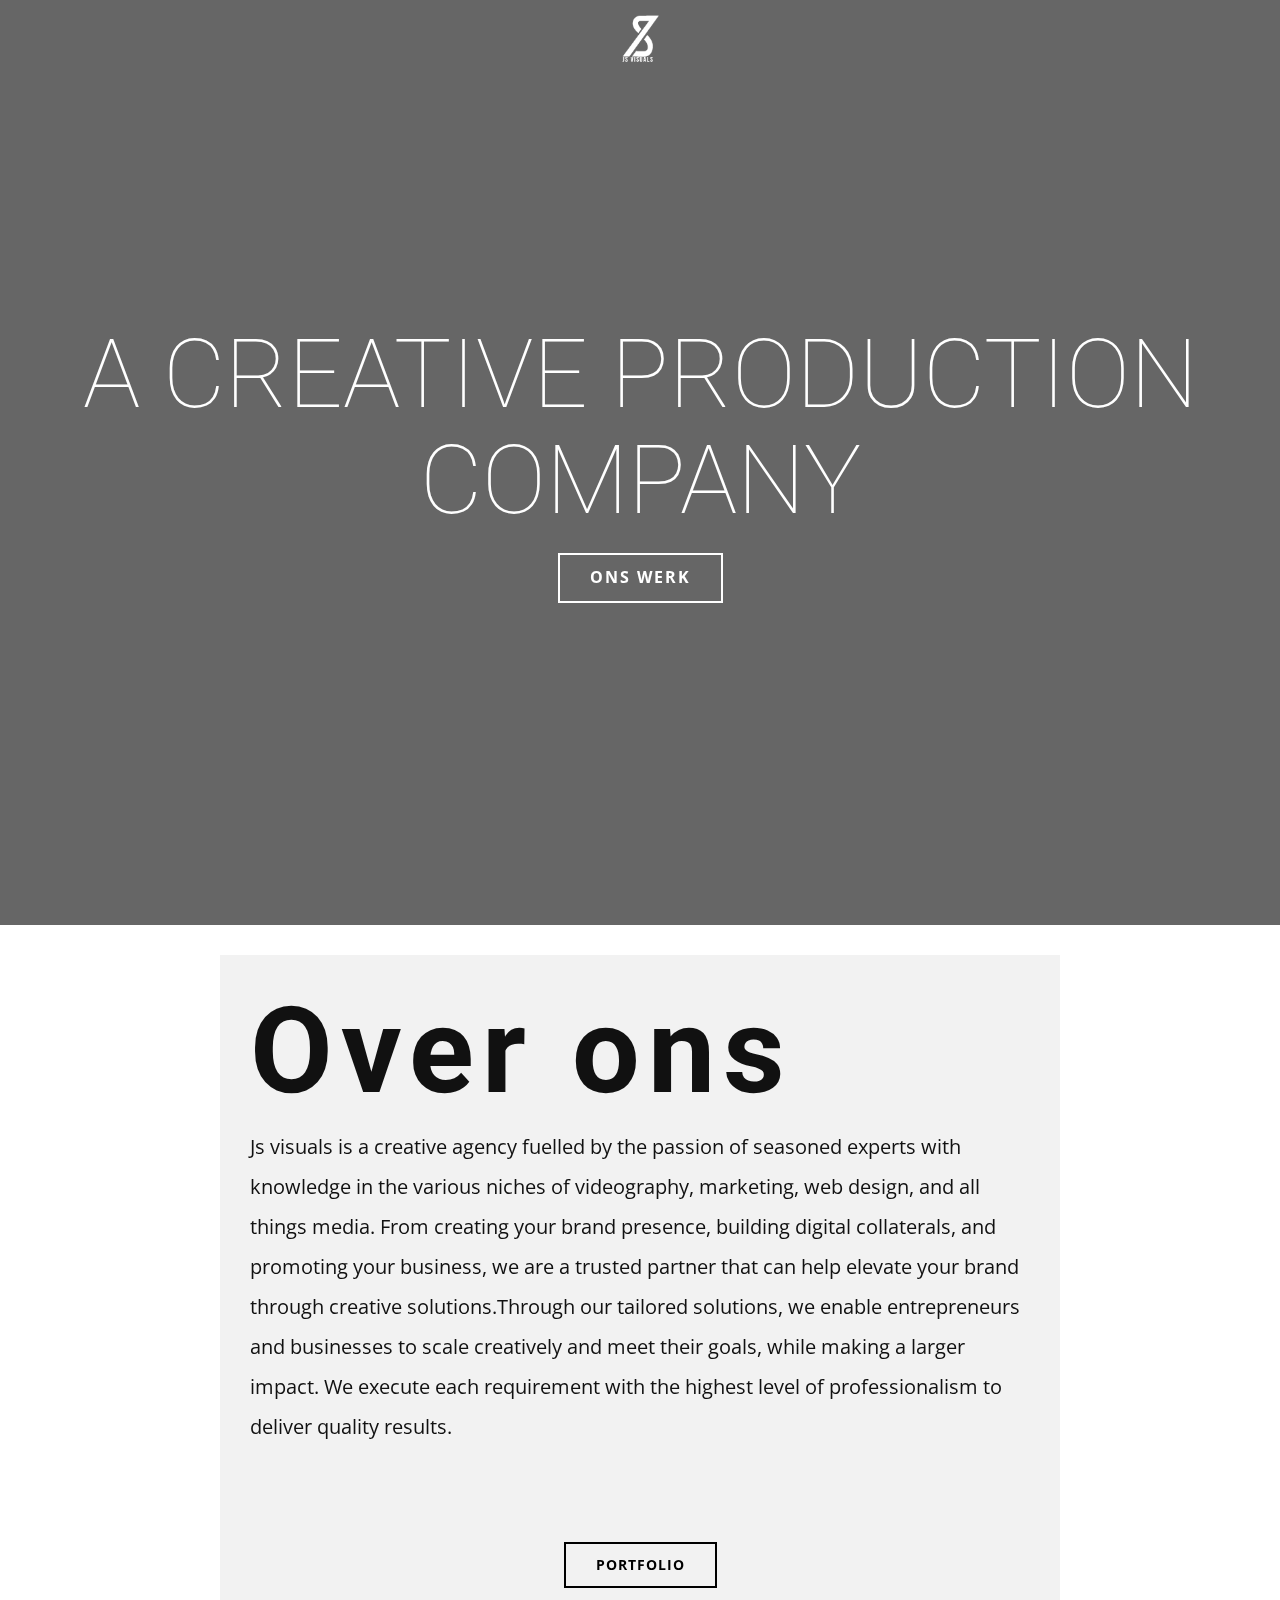
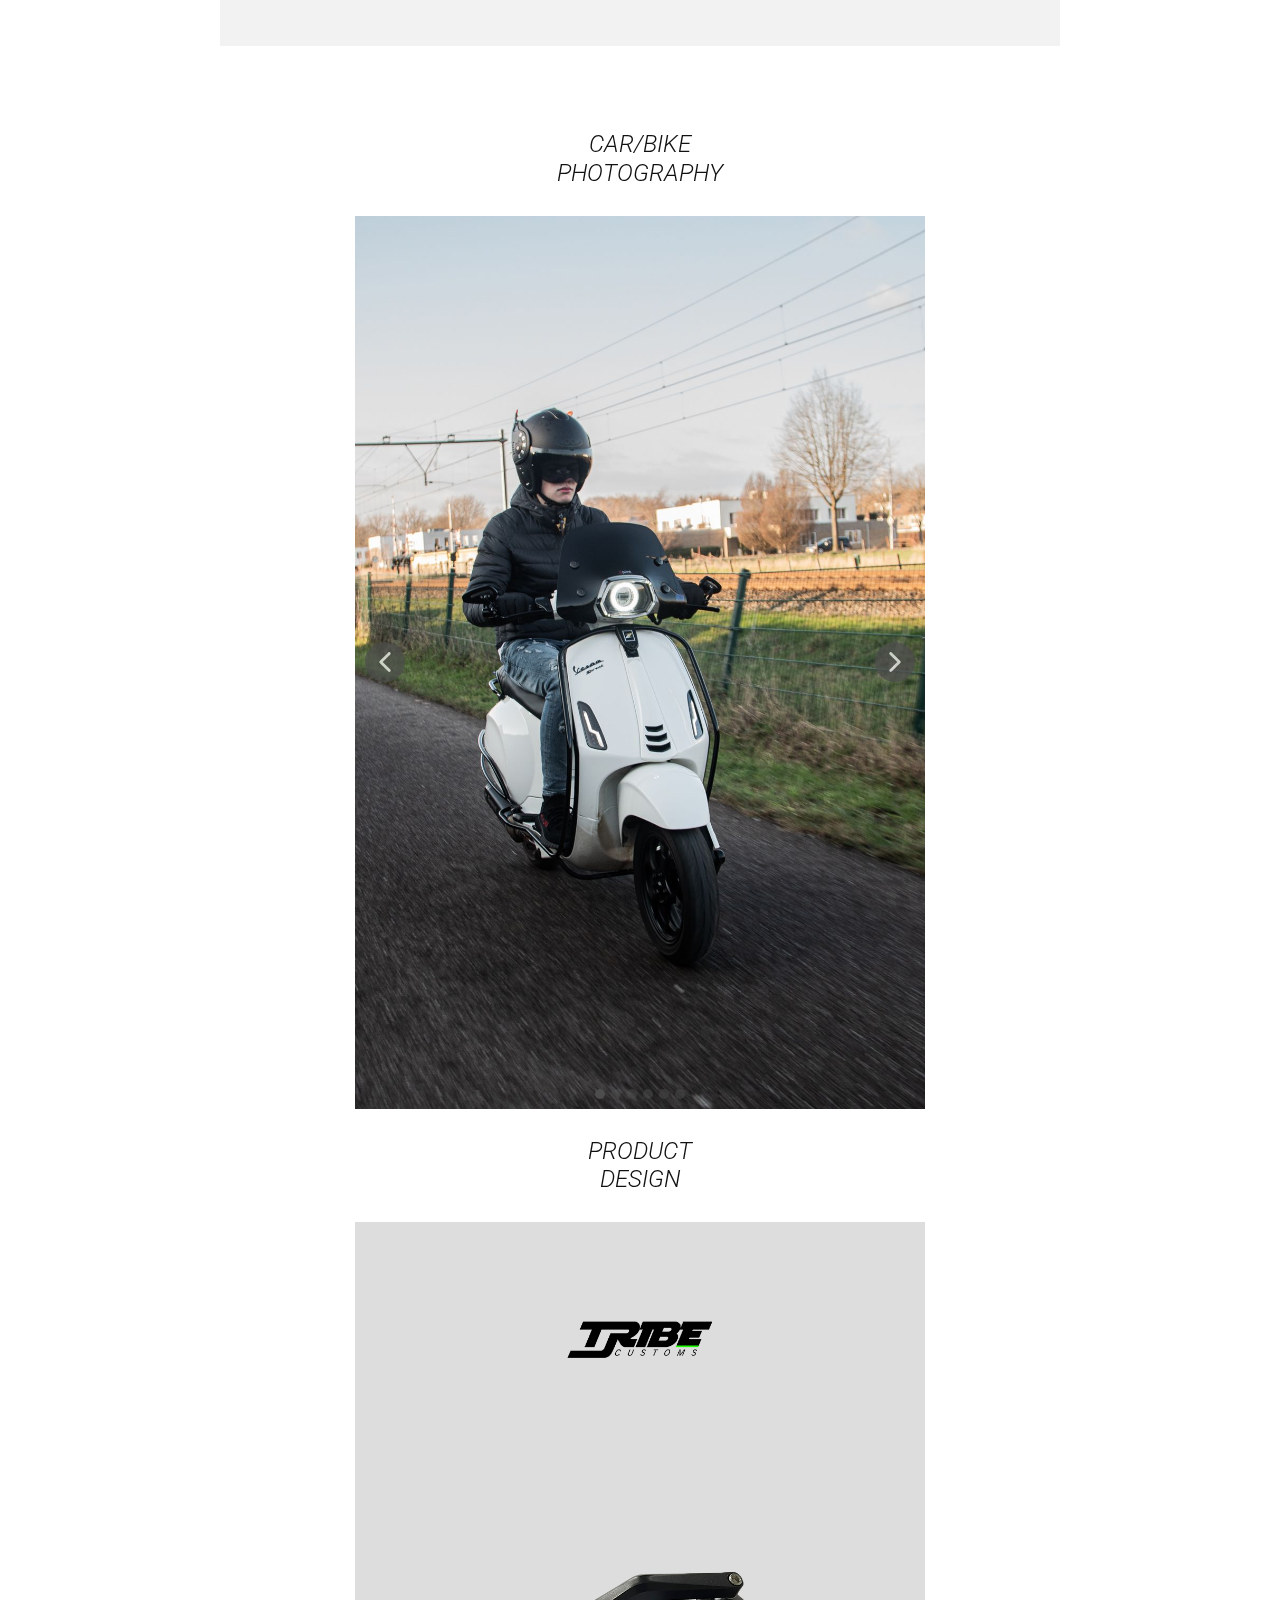
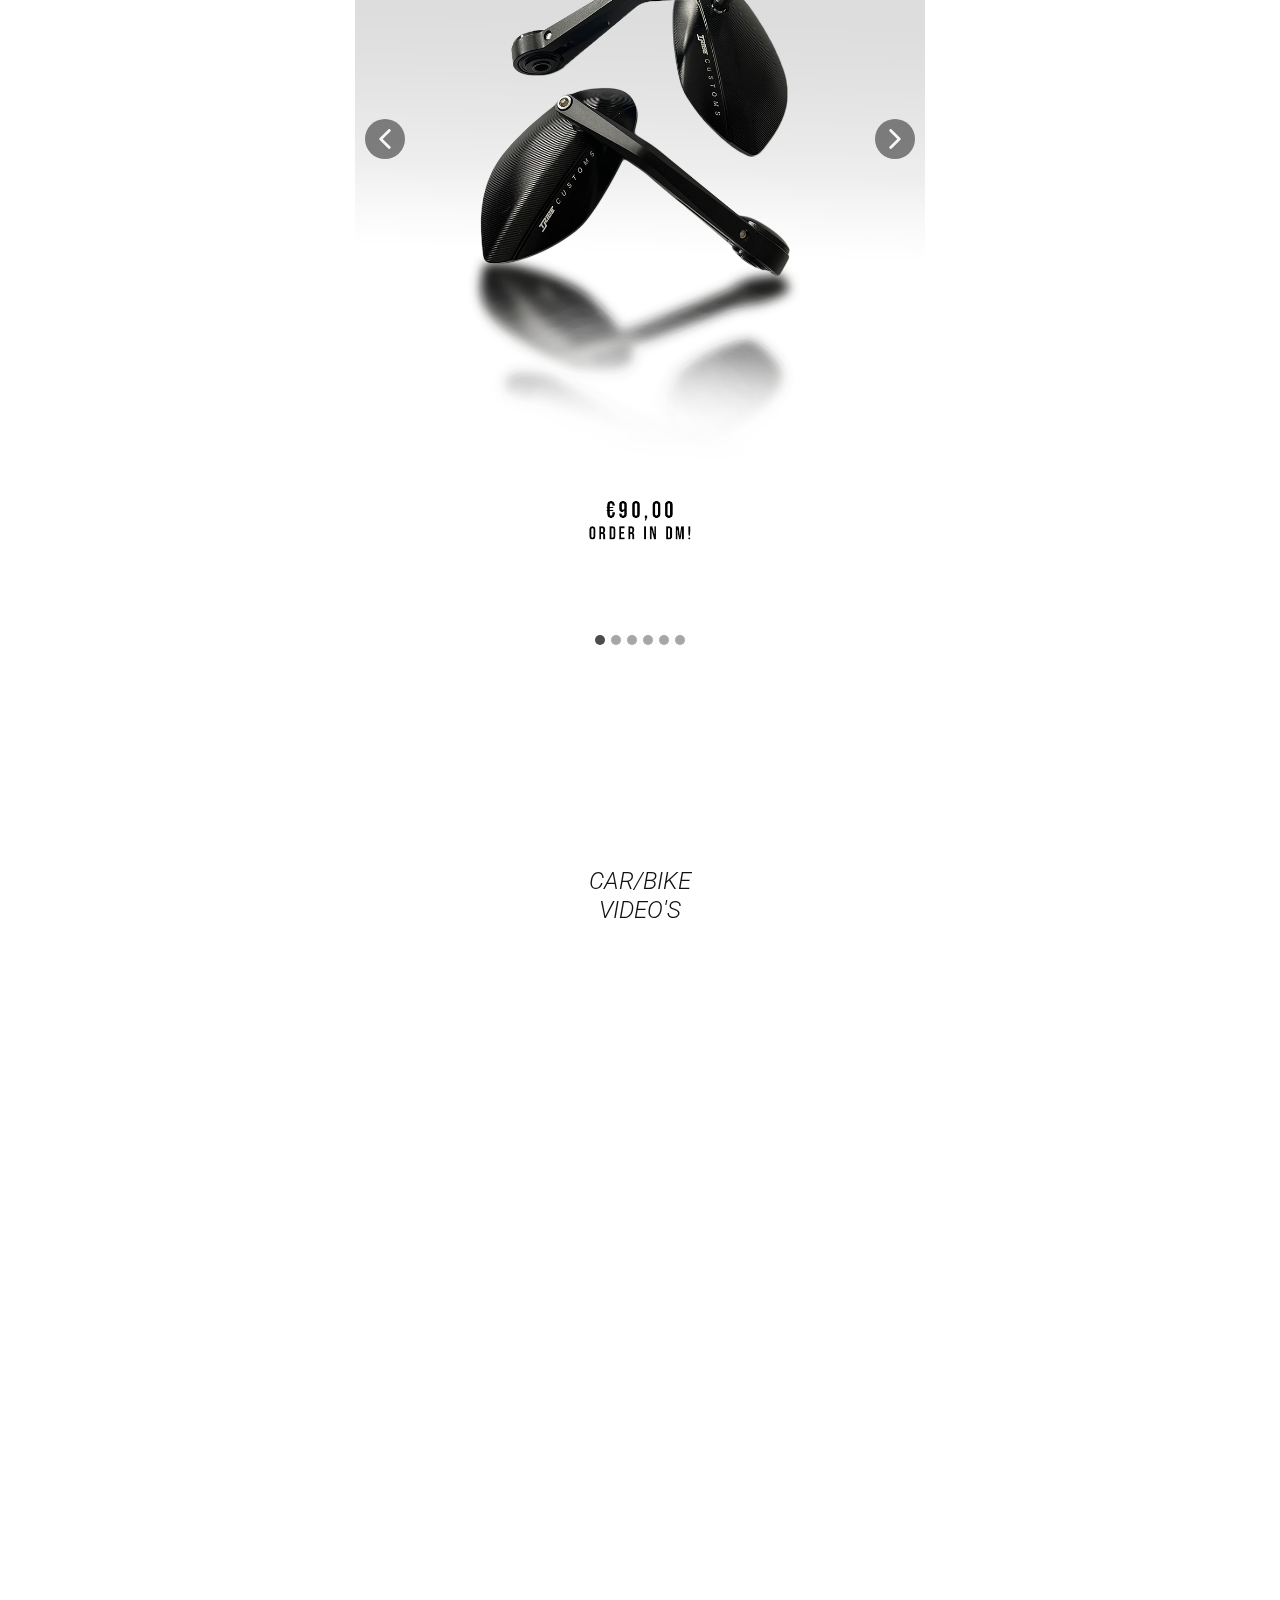
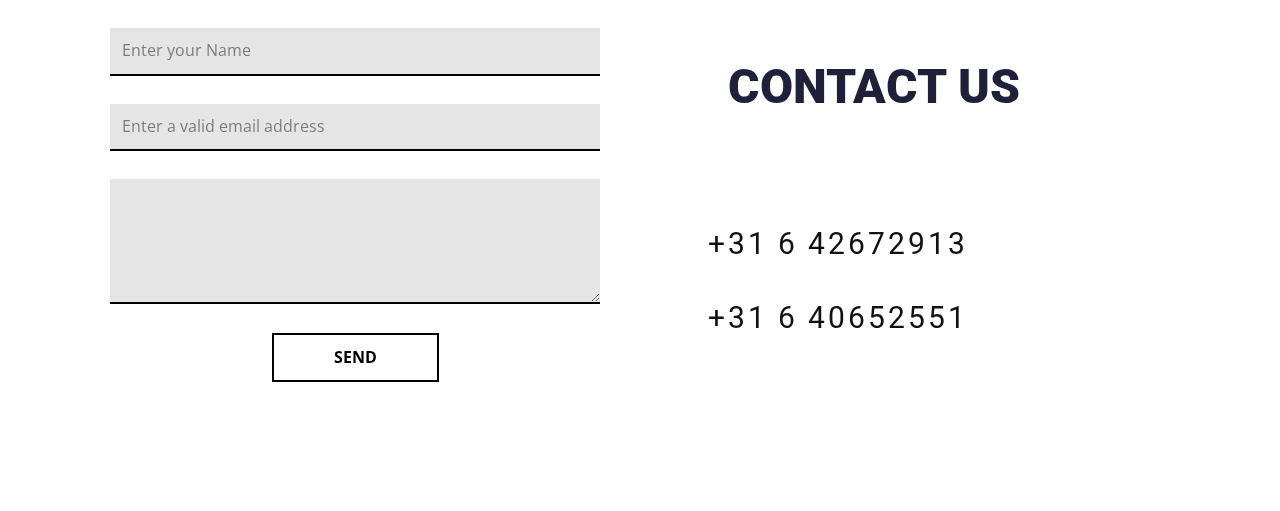
==== index.html @ 50c590b2 "Add files via upload" ====
<!DOCTYPE html>
<html style="font-size: 16px" lang="nl">
  <head>
    <meta name="viewport" content="width=device-width, initial-scale=1.0" />
    <meta charset="utf-8" />
    <meta name="keywords" content="p​ortfolio, design, contact us" />
    <meta name="description" content="" />
    <title>Thuis</title>
    <link rel="stylesheet" href="nicepage.css" media="screen" />
    <link rel="stylesheet" href="Thuis.css" media="screen" />
    <script
      class="u-script"
      type="text/javascript"
      src="jquery.js"
      defer=""
    ></script>
    <script
      class="u-script"
      type="text/javascript"
      src="nicepage.js"
      defer=""
    ></script>
    <meta name="generator" content="Nicepage 5.6.2, nicepage.com" />
    <meta name="referrer" content="origin" />
    <link
      id="u-theme-google-font"
      rel="stylesheet"
      href="https://fonts.googleapis.com/css?family=Roboto:100,100i,300,300i,400,400i,500,500i,700,700i,900,900i|Open+Sans:300,300i,400,400i,500,500i,600,600i,700,700i,800,800i"
    />

    <script type="application/ld+json">
      {
        "@context": "http://schema.org",
        "@type": "Organization",
        "name": "",
        "logo": "images/wit.png"
      }
    </script>
    <meta name="theme-color" content="#1f203a" />
    <meta property="og:title" content="Thuis" />
    <meta property="og:type" content="website" />
    <meta data-intl-tel-input-cdn-path="intlTelInput/" />
  </head>
  <body
    data-home-page="Thuis.html"
    data-home-page-title="Thuis"
    class="u-body u-overlap u-xl-mode"
    data-lang="nl"
  >
    <header class="u-clearfix u-header" id="sec-ab9d">
      <div class="u-clearfix u-sheet u-sheet-1">
        <a
          href="https://nicepage.com"
          class="u-image u-logo u-image-1"
          data-image-width="55"
          data-image-height="70"
        >
          <img
            src="images/wit.png"
            class="u-logo-image u-logo-image-1"
            data-image-width="64"
          />
        </a>
      </div>
    </header>
    <section
      class="u-align-center u-clearfix u-video u-video-cover u-section-1"
      id="carousel_b7e6"
    >
      <div style="" class="u-background-video u-expanded u-video-cover">
        <div class="embed-responsive embed-responsive-1">
          <iframe
            style="
              position: absolute;
              top: 0;
              left: 0;
              width: 100%;
              height: 100%;
            "
            class="embed-responsive-item"
            src="https://www.youtube.com/embed/DQ2hStijZLI?playlist=DQ2hStijZLI&amp;loop=1&amp;mute=1&amp;showinfo=0&amp;controls=0&amp;start=0&amp;autoplay=1"
            data-autoplay="1"
            frameborder="0"
            allowfullscreen=""
          ></iframe>
        </div>
      </div>
      <div
        class="u-absolute-hcenter u-align-center u-black u-container-style u-expanded u-group u-opacity u-opacity-60 u-shape-rectangle u-group-1"
      >
        <div class="u-container-layout u-container-layout-1">
          <h1 class="u-text u-text-body-alt-color u-title u-text-1">
            A Creative Production<br />Company
          </h1>
          <a
            href="Thuis.html#sec-4a05"
            class="u-border-2 u-border-radius-50 u-border-white u-btn u-button-style u-hover-white u-none u-btn-1"
            >Ons werk</a
          >
        </div>
      </div>
    </section>
    <section class="u-align-left u-clearfix u-white u-section-2" id="sec-34ca">
      <div class="u-clearfix u-sheet u-sheet-1">
        <div
          class="u-container-style u-expanded-width-xs u-grey-5 u-group u-group-1"
        >
          <div class="u-container-layout u-valign-top-xs u-container-layout-1">
            <h1 class="u-align-center-xs u-text u-text-1">Over ons</h1>
            <p class="u-text u-text-2">
              Js visuals is a creative agency fuelled by the passion of seasoned
              experts with knowledge in the various niches of videography,
              marketing, web design, and all things media. From creating your
              brand presence, building digital collaterals, and promoting your
              business, we are a trusted partner that can help elevate your
              brand through creative solutions.Through our tailored solutions,
              we enable entrepreneurs and businesses to scale creatively and
              meet their goals, while making a larger impact. We execute each
              requirement with the highest level of professionalism to deliver
              quality results.
            </p>
            <a
              href="Thuis.html#sec-4a05"
              class="u-border-2 u-border-black u-btn u-button-style u-hover-black u-none u-btn-1"
              >Portfolio</a
            >
          </div>
        </div>
      </div>
    </section>
    <section
      class="u-align-center u-clearfix u-white u-section-3"
      id="sec-4a05"
    >
      <div class="u-clearfix u-sheet u-sheet-1">
        <h4 class="u-text u-text-1">Car/bike photography</h4>
        <div
          class="u-carousel u-gallery u-gallery-slider u-layout-carousel u-lightbox u-show-text-on-hover u-gallery-1"
          id="carousel-1c7a"
          data-interval="5000"
          data-u-ride="carousel"
        >
          <ol
            class="u-absolute-hcenter u-carousel-indicators u-carousel-indicators-1"
          >
            <li
              data-u-target="#carousel-1c7a"
              data-u-slide-to="0"
              class="u-active u-grey-70 u-shape-circle"
              style="width: 10px; height: 10px"
            ></li>
            <li
              data-u-target="#carousel-1c7a"
              data-u-slide-to="1"
              class="u-grey-70 u-shape-circle"
              style="width: 10px; height: 10px"
            ></li>
            <li
              data-u-target="#carousel-1c7a"
              data-u-slide-to="2"
              class="u-grey-70 u-shape-circle"
              style="width: 10px; height: 10px"
            ></li>
            <li
              data-u-target="#carousel-1c7a"
              data-u-slide-to="3"
              class="u-grey-70 u-shape-circle"
              style="width: 10px; height: 10px"
            ></li>
            <li
              data-u-target="#carousel-1c7a"
              data-u-slide-to="4"
              class="u-grey-70 u-shape-circle"
              style="width: 10px; height: 10px"
            ></li>
            <li
              data-u-target="#carousel-1c7a"
              data-u-slide-to="5"
              class="u-grey-70 u-shape-circle"
              style="width: 10px; height: 10px"
            ></li>
          </ol>
          <div
            class="u-carousel-inner u-gallery-inner u-gallery-inner-1"
            role="listbox"
          >
            <div
              class="u-active u-carousel-item u-effect-fade u-effect-hover-zoom u-gallery-item u-carousel-item-1"
            >
              <div
                class="u-back-slide"
                data-image-width="1152"
                data-image-height="2048"
              >
                <img
                  class="u-back-image u-expanded"
                  src="images/P9200354.JPG"
                  alt=""
                />
              </div>
              <div
                class="u-align-center u-over-slide u-shading u-valign-bottom u-over-slide-1"
              >
                <h3 class="u-gallery-heading"></h3>
                <p class="u-gallery-text"></p>
              </div>
            </div>
            <div
              class="u-carousel-item u-effect-fade u-effect-hover-zoom u-gallery-item u-carousel-item-2"
            >
              <div
                class="u-back-slide"
                data-image-width="1152"
                data-image-height="2048"
              >
                <img
                  class="u-back-image u-expanded"
                  src="images/P9200407.JPG"
                  alt=""
                />
              </div>
              <div
                class="u-align-center u-over-slide u-shading u-valign-bottom u-over-slide-2"
              >
                <h3 class="u-gallery-heading"></h3>
                <p class="u-gallery-text"></p>
              </div>
            </div>
            <div
              class="u-carousel-item u-effect-fade u-effect-hover-zoom u-gallery-item u-carousel-item-3"
            >
              <div
                class="u-back-slide"
                data-image-width="1152"
                data-image-height="2048"
              >
                <img
                  class="u-back-image u-expanded"
                  src="images/P9200422.JPG"
                  alt=""
                />
              </div>
              <div
                class="u-align-center u-over-slide u-shading u-valign-bottom u-over-slide-3"
              >
                <h3 class="u-gallery-heading"></h3>
                <p class="u-gallery-text"></p>
              </div>
            </div>
            <div
              class="u-carousel-item u-effect-fade u-effect-hover-zoom u-gallery-item u-carousel-item-4"
            >
              <div
                class="u-back-slide"
                data-image-width="1152"
                data-image-height="2048"
              >
                <img
                  class="u-back-image u-expanded"
                  src="images/P9200437.JPG"
                  alt=""
                />
              </div>
              <div
                class="u-align-center u-over-slide u-shading u-valign-bottom u-over-slide-4"
              >
                <h3 class="u-gallery-heading"></h3>
                <p class="u-gallery-text"></p>
              </div>
            </div>
            <div
              class="u-carousel-item u-effect-fade u-effect-hover-zoom u-gallery-item u-carousel-item-5"
            >
              <div
                class="u-back-slide"
                data-image-width="1191"
                data-image-height="2048"
              >
                <img
                  class="u-back-image u-expanded"
                  src="images/P9200812kopieren.jpg"
                  alt=""
                />
              </div>
              <div
                class="u-align-center u-over-slide u-shading u-valign-bottom u-over-slide-5"
              >
                <h3 class="u-gallery-heading"></h3>
                <p class="u-gallery-text"></p>
              </div>
            </div>
            <div
              class="u-carousel-item u-effect-fade u-effect-hover-zoom u-gallery-item u-carousel-item-6"
              data-image-width="1029"
              data-image-height="2048"
            >
              <div class="u-back-slide">
                <img
                  class="u-back-image u-expanded"
                  src="images/P9200408.JPG"
                  alt=""
                />
              </div>
              <div
                class="u-align-center u-over-slide u-shading u-valign-bottom u-over-slide-6"
              >
                <h3 class="u-gallery-heading"></h3>
                <p class="u-gallery-text"></p>
              </div>
            </div>
          </div>
          <a
            class="u-absolute-vcenter u-carousel-control u-carousel-control-prev u-grey-70 u-icon-circle u-opacity u-opacity-70 u-spacing-10 u-text-white u-carousel-control-1"
            href="#carousel-1c7a"
            role="button"
            data-u-slide="prev"
          >
            <span aria-hidden="true">
              <svg viewBox="0 0 451.847 451.847">
                <path
                  d="M97.141,225.92c0-8.095,3.091-16.192,9.259-22.366L300.689,9.27c12.359-12.359,32.397-12.359,44.751,0
c12.354,12.354,12.354,32.388,0,44.748L173.525,225.92l171.903,171.909c12.354,12.354,12.354,32.391,0,44.744
c-12.354,12.365-32.386,12.365-44.745,0l-194.29-194.281C100.226,242.115,97.141,234.018,97.141,225.92z"
                ></path>
              </svg>
            </span>
            <span class="sr-only">
              <svg viewBox="0 0 451.847 451.847">
                <path
                  d="M97.141,225.92c0-8.095,3.091-16.192,9.259-22.366L300.689,9.27c12.359-12.359,32.397-12.359,44.751,0
c12.354,12.354,12.354,32.388,0,44.748L173.525,225.92l171.903,171.909c12.354,12.354,12.354,32.391,0,44.744
c-12.354,12.365-32.386,12.365-44.745,0l-194.29-194.281C100.226,242.115,97.141,234.018,97.141,225.92z"
                ></path>
              </svg>
            </span>
          </a>
          <a
            class="u-absolute-vcenter u-carousel-control u-carousel-control-next u-grey-70 u-icon-circle u-opacity u-opacity-70 u-spacing-10 u-text-white u-carousel-control-2"
            href="#carousel-1c7a"
            role="button"
            data-u-slide="next"
          >
            <span aria-hidden="true">
              <svg viewBox="0 0 451.846 451.847">
                <path
                  d="M345.441,248.292L151.154,442.573c-12.359,12.365-32.397,12.365-44.75,0c-12.354-12.354-12.354-32.391,0-44.744
L278.318,225.92L106.409,54.017c-12.354-12.359-12.354-32.394,0-44.748c12.354-12.359,32.391-12.359,44.75,0l194.287,194.284
c6.177,6.18,9.262,14.271,9.262,22.366C354.708,234.018,351.617,242.115,345.441,248.292z"
                ></path>
              </svg>
            </span>
            <span class="sr-only">
              <svg viewBox="0 0 451.846 451.847">
                <path
                  d="M345.441,248.292L151.154,442.573c-12.359,12.365-32.397,12.365-44.75,0c-12.354-12.354-12.354-32.391,0-44.744
L278.318,225.92L106.409,54.017c-12.354-12.359-12.354-32.394,0-44.748c12.354-12.359,32.391-12.359,44.75,0l194.287,194.284
c6.177,6.18,9.262,14.271,9.262,22.366C354.708,234.018,351.617,242.115,345.441,248.292z"
                ></path>
              </svg>
            </span>
          </a>
        </div>
        <h4 class="u-text u-text-2">Product design</h4>
        <div
          class="u-carousel u-gallery u-gallery-slider u-layout-carousel u-lightbox u-show-text-on-hover u-gallery-2"
          data-interval="5000"
          data-u-ride="carousel"
          id="carousel-aa49"
        >
          <ol
            class="u-absolute-hcenter u-carousel-indicators u-carousel-indicators-2"
          >
            <li
              data-u-target="#carousel-aa49"
              data-u-slide-to="0"
              class="u-active u-grey-70 u-shape-circle"
              style="width: 10px; height: 10px"
            ></li>
            <li
              data-u-target="#carousel-aa49"
              data-u-slide-to="1"
              class="u-grey-70 u-shape-circle"
              style="width: 10px; height: 10px"
            ></li>
            <li
              data-u-target="#carousel-aa49"
              data-u-slide-to="2"
              class="u-grey-70 u-shape-circle"
              style="width: 10px; height: 10px"
            ></li>
            <li
              data-u-target="#carousel-aa49"
              data-u-slide-to="3"
              class="u-grey-70 u-shape-circle"
              style="width: 10px; height: 10px"
            ></li>
            <li
              data-u-target="#carousel-aa49"
              data-u-slide-to="4"
              class="u-grey-70 u-shape-circle"
              style="width: 10px; height: 10px"
            ></li>
            <li
              data-u-target="#carousel-aa49"
              data-u-slide-to="5"
              class="u-grey-70 u-shape-circle"
              style="width: 10px; height: 10px"
            ></li>
          </ol>
          <div
            class="u-carousel-inner u-gallery-inner u-gallery-inner-2"
            role="listbox"
          >
            <div
              class="u-active u-carousel-item u-effect-fade u-effect-hover-zoom u-gallery-item u-carousel-item-7"
            >
              <div
                class="u-back-slide"
                data-image-width="1080"
                data-image-height="1920"
              >
                <img
                  class="u-back-image u-expanded"
                  src="images/Spiegel.PNG"
                  alt=""
                />
              </div>
              <div
                class="u-align-center-xs u-over-slide u-shading u-valign-bottom-xs u-over-slide-7"
              >
                <h3 class="u-gallery-heading"></h3>
                <p class="u-gallery-text"></p>
              </div>
            </div>
            <div
              class="u-carousel-item u-effect-fade u-effect-hover-zoom u-gallery-item u-carousel-item-8"
            >
              <div
                class="u-back-slide"
                data-image-width="1080"
                data-image-height="1920"
              >
                <img
                  class="u-back-image u-expanded"
                  src="images/HANDSCHOENENDONE.PNG"
                  alt=""
                />
              </div>
              <div
                class="u-align-center-xs u-over-slide u-shading u-valign-bottom-xs u-over-slide-8"
              >
                <h3 class="u-gallery-heading"></h3>
                <p class="u-gallery-text"></p>
              </div>
            </div>
            <div
              class="u-carousel-item u-effect-fade u-effect-hover-zoom u-gallery-item u-carousel-item-9"
            >
              <div
                class="u-back-slide"
                data-image-width="1080"
                data-image-height="1920"
              >
                <img
                  class="u-back-image u-expanded"
                  src="images/BIVAKDONE.PNG"
                  alt=""
                />
              </div>
              <div
                class="u-align-center-xs u-over-slide u-shading u-valign-bottom-xs u-over-slide-9"
              >
                <h3 class="u-gallery-heading"></h3>
                <p class="u-gallery-text"></p>
              </div>
            </div>
            <div
              class="u-carousel-item u-effect-fade u-effect-hover-zoom u-gallery-item u-carousel-item-10"
            >
              <div
                class="u-back-slide"
                data-image-width="1080"
                data-image-height="1920"
              >
                <img
                  class="u-back-image u-expanded"
                  src="images/BARENDGEWICHT.PNG"
                  alt=""
                />
              </div>
              <div
                class="u-align-center-xs u-over-slide u-shading u-valign-bottom-xs u-over-slide-10"
              >
                <h3 class="u-gallery-heading"></h3>
                <p class="u-gallery-text"></p>
              </div>
            </div>
            <div
              class="u-carousel-item u-effect-fade u-effect-hover-zoom u-gallery-item u-carousel-item-11"
            >
              <div
                class="u-back-slide"
                data-image-width="1080"
                data-image-height="1920"
              >
                <img
                  class="u-back-image u-expanded"
                  src="images/SPINNER.png"
                  alt=""
                />
              </div>
              <div
                class="u-align-center-xs u-over-slide u-shading u-valign-bottom-xs u-over-slide-11"
              >
                <h3 class="u-gallery-heading"></h3>
                <p class="u-gallery-text"></p>
              </div>
            </div>
            <div
              class="u-carousel-item u-effect-fade u-effect-hover-zoom u-gallery-item u-carousel-item-12"
              data-image-width="1029"
              data-image-height="2048"
            >
              <div
                class="u-back-slide"
                data-image-width="1080"
                data-image-height="1920"
              >
                <img
                  class="u-back-image u-expanded"
                  src="images/TELLERRAND.png"
                  alt=""
                />
              </div>
              <div
                class="u-align-center-xs u-over-slide u-shading u-valign-bottom-xs u-over-slide-12"
              >
                <h3 class="u-gallery-heading"></h3>
                <p class="u-gallery-text"></p>
              </div>
            </div>
          </div>
          <a
            class="u-absolute-vcenter u-carousel-control u-carousel-control-prev u-grey-70 u-icon-circle u-opacity u-opacity-70 u-spacing-10 u-text-white u-carousel-control-3"
            href="#carousel-aa49"
            role="button"
            data-u-slide="prev"
          >
            <span aria-hidden="true">
              <svg viewBox="0 0 451.847 451.847">
                <path
                  d="M97.141,225.92c0-8.095,3.091-16.192,9.259-22.366L300.689,9.27c12.359-12.359,32.397-12.359,44.751,0
c12.354,12.354,12.354,32.388,0,44.748L173.525,225.92l171.903,171.909c12.354,12.354,12.354,32.391,0,44.744
c-12.354,12.365-32.386,12.365-44.745,0l-194.29-194.281C100.226,242.115,97.141,234.018,97.141,225.92z"
                ></path>
              </svg>
            </span>
            <span class="sr-only">
              <svg viewBox="0 0 451.847 451.847">
                <path
                  d="M97.141,225.92c0-8.095,3.091-16.192,9.259-22.366L300.689,9.27c12.359-12.359,32.397-12.359,44.751,0
c12.354,12.354,12.354,32.388,0,44.748L173.525,225.92l171.903,171.909c12.354,12.354,12.354,32.391,0,44.744
c-12.354,12.365-32.386,12.365-44.745,0l-194.29-194.281C100.226,242.115,97.141,234.018,97.141,225.92z"
                ></path>
              </svg>
            </span>
          </a>
          <a
            class="u-absolute-vcenter u-carousel-control u-carousel-control-next u-grey-70 u-icon-circle u-opacity u-opacity-70 u-spacing-10 u-text-white u-carousel-control-4"
            href="#carousel-aa49"
            role="button"
            data-u-slide="next"
          >
            <span aria-hidden="true">
              <svg viewBox="0 0 451.846 451.847">
                <path
                  d="M345.441,248.292L151.154,442.573c-12.359,12.365-32.397,12.365-44.75,0c-12.354-12.354-12.354-32.391,0-44.744
L278.318,225.92L106.409,54.017c-12.354-12.359-12.354-32.394,0-44.748c12.354-12.359,32.391-12.359,44.75,0l194.287,194.284
c6.177,6.18,9.262,14.271,9.262,22.366C354.708,234.018,351.617,242.115,345.441,248.292z"
                ></path>
              </svg>
            </span>
            <span class="sr-only">
              <svg viewBox="0 0 451.846 451.847">
                <path
                  d="M345.441,248.292L151.154,442.573c-12.359,12.365-32.397,12.365-44.75,0c-12.354-12.354-12.354-32.391,0-44.744
L278.318,225.92L106.409,54.017c-12.354-12.359-12.354-32.394,0-44.748c12.354-12.359,32.391-12.359,44.75,0l194.287,194.284
c6.177,6.18,9.262,14.271,9.262,22.366C354.708,234.018,351.617,242.115,345.441,248.292z"
                ></path>
              </svg>
            </span>
          </a>
        </div>
      </div>
    </section>
    <section class="u-clearfix u-section-4" id="sec-c993">
      <div class="u-clearfix u-sheet u-sheet-1">
        <h4 class="u-align-center u-text u-text-1">car/bike video's</h4>
        <div class="u-align-left u-expanded-width u-left-0 u-video u-video-1">
          <div class="embed-responsive embed-responsive-1">
            <iframe
              style="
                position: absolute;
                top: 0;
                left: 0;
                width: 100%;
                height: 100%;
              "
              class="embed-responsive-item"
              src="https://www.youtube.com/embed/DQ2hStijZLI?mute=0&amp;showinfo=0&amp;controls=0&amp;start=0"
              frameborder="0"
              allowfullscreen=""
            ></iframe>
          </div>
        </div>
      </div>
    </section>
    <section class="u-clearfix u-white u-section-5" id="carousel_c284">
      <div class="u-clearfix u-sheet u-sheet-1">
        <div class="u-clearfix u-expanded-width u-layout-wrap u-layout-wrap-1">
          <div class="u-layout">
            <div class="u-layout-row">
              <div class="u-size-32">
                <div class="u-layout-col">
                  <div
                    class="u-align-left u-container-style u-layout-cell u-left-cell u-size-60 u-layout-cell-1"
                  >
                    <div
                      class="u-container-layout u-valign-bottom u-container-layout-1"
                    >
                      <div class="u-align-left u-form u-form-1">
                        <form
                          action="https://forms.nicepagesrv.com/v2/form/process"
                          class="u-clearfix u-form-spacing-28 u-form-vertical u-inner-form"
                          style="padding: 10px"
                          source="email"
                          name="form"
                        >
                          <div class="u-form-group u-form-name">
                            <label
                              for="name-5a14"
                              class="u-form-control-hidden u-label"
                              wfd-invisible="true"
                              >Name</label
                            >
                            <input
                              type="text"
                              placeholder="Enter your Name"
                              id="name-5a14"
                              name="name"
                              class="u-border-2 u-border-black u-border-no-left u-border-no-right u-border-no-top u-grey-10 u-input u-input-rectangle"
                              required=""
                            />
                          </div>
                          <div class="u-form-email u-form-group">
                            <label
                              for="email-5a14"
                              class="u-form-control-hidden u-label"
                              wfd-invisible="true"
                              >Email</label
                            >
                            <input
                              type="email"
                              placeholder="Enter a valid email address"
                              id="email-5a14"
                              name="email"
                              class="u-border-2 u-border-black u-border-no-left u-border-no-right u-border-no-top u-grey-10 u-input u-input-rectangle"
                              required=""
                            />
                          </div>
                          <div class="u-form-group u-form-message">
                            <label
                              for="message-5a14"
                              class="u-form-control-hidden u-label"
                              wfd-invisible="true"
                              >Message</label
                            >
                            <textarea
                              placeholder=""
                              rows="4"
                              cols="50"
                              id="message-5a14"
                              name="message"
                              class="u-border-2 u-border-black u-border-no-left u-border-no-right u-border-no-top u-grey-10 u-input u-input-rectangle"
                              required=""
                            ></textarea>
                          </div>
                          <div
                            class="u-align-center u-form-group u-form-submit"
                          >
                            <a
                              href="#"
                              class="u-border-2 u-border-black u-btn u-btn-submit u-button-style u-hover-black u-none u-text-black u-text-hover-white u-btn-1"
                              >Send</a
                            >
                            <input
                              type="submit"
                              value="submit"
                              class="u-form-control-hidden"
                              wfd-invisible="true"
                            />
                          </div>
                          <div
                            class="u-form-send-message u-form-send-success"
                            wfd-invisible="true"
                          >
                            Thank you! Your message has been sent.
                          </div>
                          <div
                            class="u-form-send-error u-form-send-message"
                            wfd-invisible="true"
                          >
                            Unable to send your message. Please fix errors then
                            try again.
                          </div>
                          <input
                            type="hidden"
                            value=""
                            name="recaptchaResponse"
                            wfd-invisible="true"
                          />
                          <input
                            type="hidden"
                            name="formServices"
                            value="2531a46bbd170d96e48ca9d79915ae59"
                          />
                        </form>
                      </div>
                    </div>
                  </div>
                </div>
              </div>
              <div class="u-size-28">
                <div class="u-layout-col">
                  <div
                    class="u-container-style u-layout-cell u-right-cell u-size-30 u-layout-cell-2"
                  >
                    <div
                      class="u-container-layout u-valign-middle u-container-layout-2"
                    >
                      <h1 class="u-text u-text-palette-1-base u-text-1">
                        contact us
                      </h1>
                    </div>
                  </div>
                  <div
                    class="u-container-style u-layout-cell u-right-cell u-size-30 u-layout-cell-3"
                  >
                    <div
                      class="u-container-layout u-valign-top u-container-layout-3"
                    >
                      <h6 class="u-text u-text-2">+31 6 42672913</h6>
                      <h6 class="u-text u-text-3">+31 6 40652551</h6>
                    </div>
                  </div>
                </div>
              </div>
            </div>
          </div>
        </div>
      </div>
    </section>
  </body>
</html>
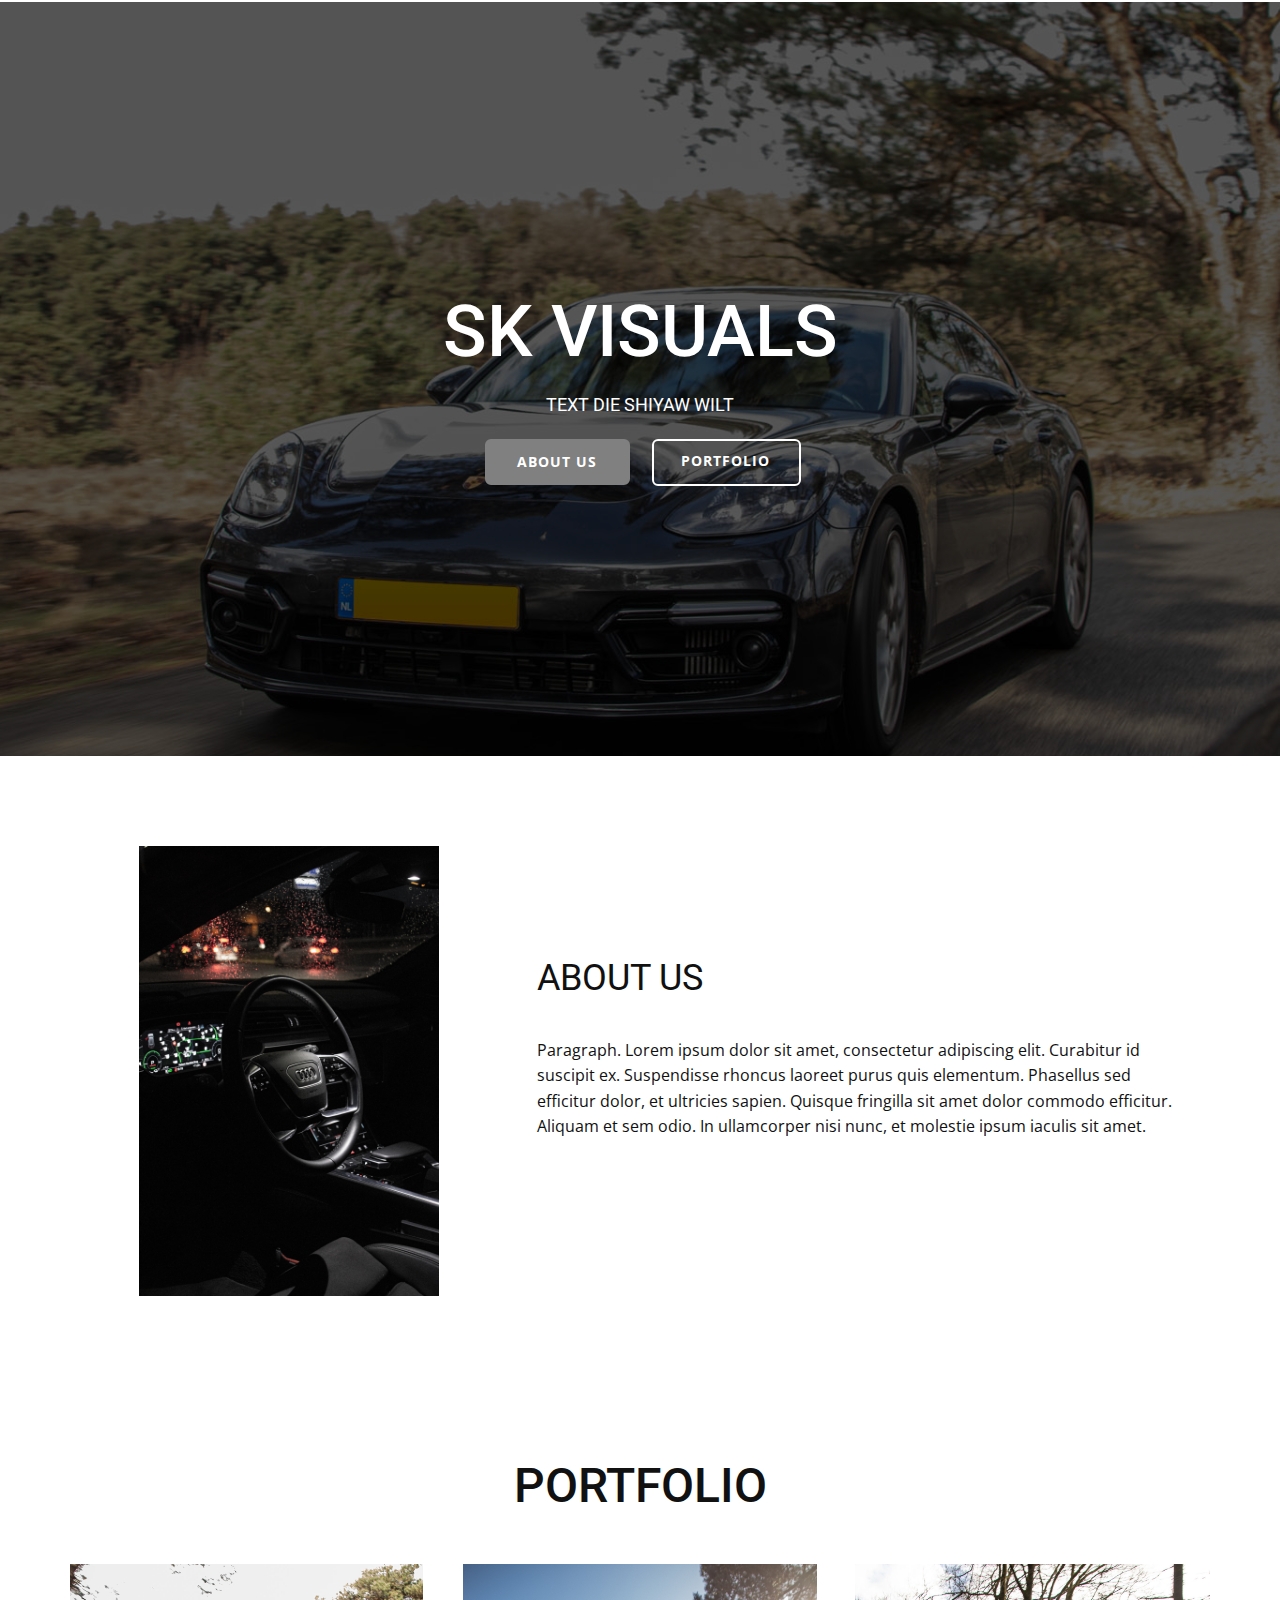
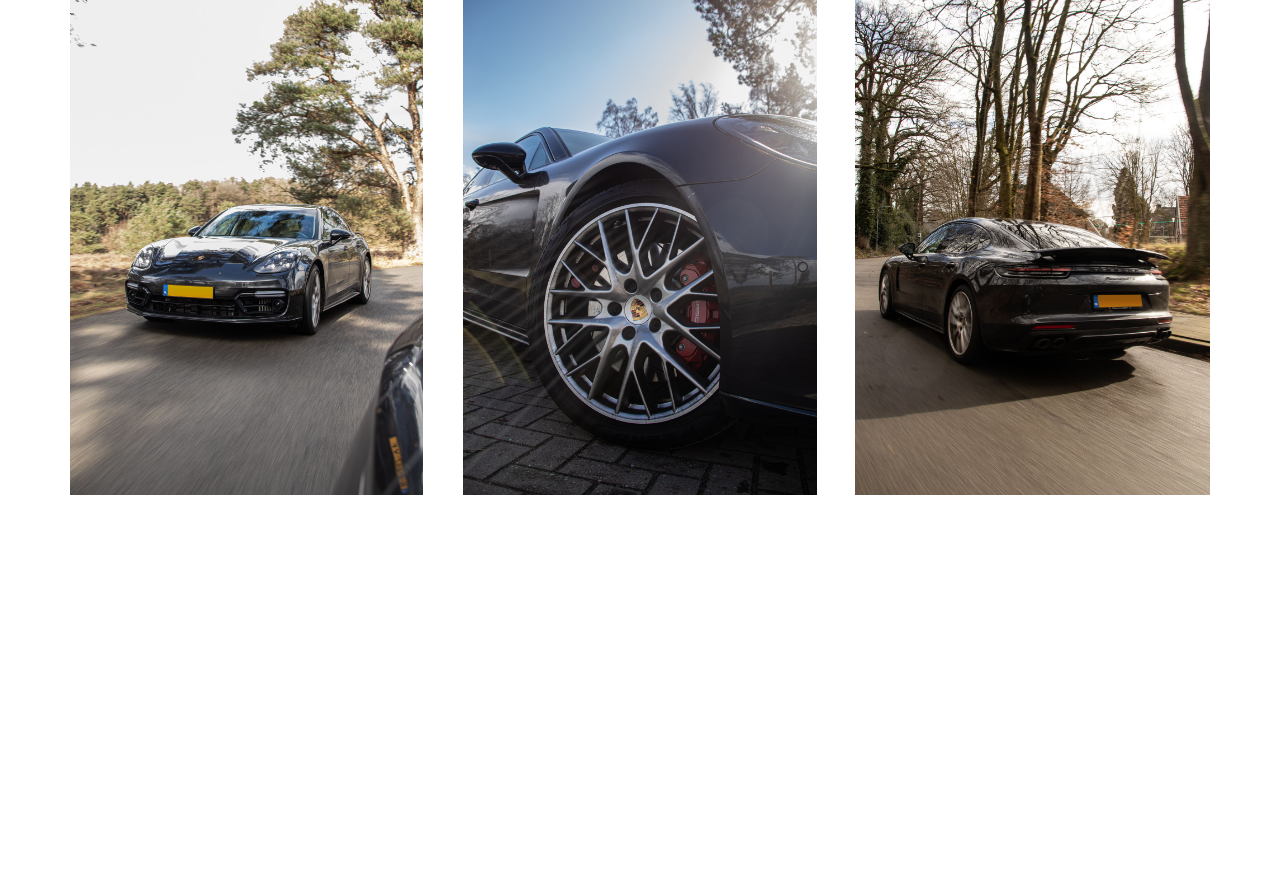
==== commit 613c701a: "NEW" ====
--- a/index.html
+++ b/index.html
@@ -3,11 +3,14 @@
   <head>
     <meta name="viewport" content="width=device-width, initial-scale=1.0" />
     <meta charset="utf-8" />
-    <meta name="keywords" content="p​ortfolio, design, contact us" />
+    <meta
+      name="keywords"
+      content="SK VISUALS, TEXT DIE SHIYAW WILT, About Us"
+    />
     <meta name="description" content="" />
-    <title>Thuis</title>
+    <title>SK Visuals</title>
     <link rel="stylesheet" href="nicepage.css" media="screen" />
-    <link rel="stylesheet" href="Thuis.css" media="screen" />
+    <link rel="stylesheet" href="Over.css" media="screen" />
     <script
       class="u-script"
       type="text/javascript"
@@ -20,8 +23,7 @@
       src="nicepage.js"
       defer=""
     ></script>
-    <meta name="generator" content="Nicepage 5.6.2, nicepage.com" />
-    <meta name="referrer" content="origin" />
+    <meta name="generator" content="Nicepage 5.8.13, nicepage.com" />
     <link
       id="u-theme-google-font"
       rel="stylesheet"
@@ -33,731 +35,212 @@
         "@context": "http://schema.org",
         "@type": "Organization",
         "name": "",
-        "logo": "images/wit.png"
+        "logo": "images/default-logo.png"
       }
     </script>
-    <meta name="theme-color" content="#1f203a" />
-    <meta property="og:title" content="Thuis" />
+    <meta name="theme-color" content="#478ac9" />
+    <meta property="og:title" content="Over" />
     <meta property="og:type" content="website" />
     <meta data-intl-tel-input-cdn-path="intlTelInput/" />
   </head>
   <body
-    data-home-page="Thuis.html"
-    data-home-page-title="Thuis"
-    class="u-body u-overlap u-xl-mode"
+    data-home-page="Over.html"
+    data-home-page-title="Over"
+    class="u-body u-xl-mode"
     data-lang="nl"
   >
-    <header class="u-clearfix u-header" id="sec-ab9d">
-      <div class="u-clearfix u-sheet u-sheet-1">
-        <a
-          href="https://nicepage.com"
-          class="u-image u-logo u-image-1"
-          data-image-width="55"
-          data-image-height="70"
-        >
+    <header class="u-clearfix u-header u-header" id="sec-3ffd">
+      <div class="u-clearfix u-sheet u-valign-middle u-sheet-1">
+        <a href="https://nicepage.com" class="u-image u-logo u-image-1">
           <img
-            src="images/wit.png"
+            src="images/default-logo.png"
             class="u-logo-image u-logo-image-1"
-            data-image-width="64"
           />
         </a>
+        <nav class="u-menu u-menu-dropdown u-offcanvas u-menu-1">
+          <div
+            class="menu-collapse"
+            style="font-size: 1rem; letter-spacing: 0px"
+          >
+            <a
+              class="u-button-style u-custom-left-right-menu-spacing u-custom-padding-bottom u-custom-top-bottom-menu-spacing u-nav-link u-text-active-palette-1-base u-text-hover-palette-2-base"
+              href="#"
+            >
+              <svg class="u-svg-link" viewBox="0 0 24 24">
+                <use
+                  xmlns:xlink="http://www.w3.org/1999/xlink"
+                  xlink:href="#menu-hamburger"
+                ></use>
+              </svg>
+              <svg
+                class="u-svg-content"
+                version="1.1"
+                id="menu-hamburger"
+                viewBox="0 0 16 16"
+                x="0px"
+                y="0px"
+                xmlns:xlink="http://www.w3.org/1999/xlink"
+                xmlns="http://www.w3.org/2000/svg"
+              >
+                <g>
+                  <rect y="1" width="16" height="2"></rect>
+                  <rect y="7" width="16" height="2"></rect>
+                  <rect y="13" width="16" height="2"></rect>
+                </g>
+              </svg>
+            </a>
+          </div>
+          <div class="u-nav-container">
+            <ul class="u-nav u-unstyled u-nav-1">
+              <li class="u-nav-item">
+                <a
+                  class="u-button-style u-nav-link u-text-active-palette-1-base u-text-hover-palette-2-base"
+                  href="Over.html"
+                  style="padding: 10px 20px"
+                  >Over</a
+                >
+              </li>
+              <li class="u-nav-item">
+                <a
+                  class="u-button-style u-nav-link u-text-active-palette-1-base u-text-hover-palette-2-base"
+                  href="Contact.html"
+                  style="padding: 10px 20px"
+                  >Contact</a
+                >
+              </li>
+              <li class="u-nav-item">
+                <a
+                  class="u-button-style u-nav-link u-text-active-palette-1-base u-text-hover-palette-2-base"
+                  href="Pagina-1.html"
+                  style="padding: 10px 20px"
+                  >Pagina 1</a
+                >
+              </li>
+            </ul>
+          </div>
+          <div class="u-nav-container-collapse">
+            <div
+              class="u-black u-container-style u-inner-container-layout u-opacity u-opacity-95 u-sidenav"
+            >
+              <div class="u-inner-container-layout u-sidenav-overflow">
+                <div class="u-menu-close"></div>
+                <ul
+                  class="u-align-center u-nav u-popupmenu-items u-unstyled u-nav-2"
+                >
+                  <li class="u-nav-item">
+                    <a class="u-button-style u-nav-link" href="Over.html"
+                      >Over</a
+                    >
+                  </li>
+                  <li class="u-nav-item">
+                    <a class="u-button-style u-nav-link" href="Contact.html"
+                      >Contact</a
+                    >
+                  </li>
+                  <li class="u-nav-item">
+                    <a class="u-button-style u-nav-link" href="Pagina-1.html"
+                      >Pagina 1</a
+                    >
+                  </li>
+                </ul>
+              </div>
+            </div>
+            <div class="u-black u-menu-overlay u-opacity u-opacity-70"></div>
+          </div>
+        </nav>
       </div>
     </header>
-    <section
-      class="u-align-center u-clearfix u-video u-video-cover u-section-1"
-      id="carousel_b7e6"
-    >
-      <div style="" class="u-background-video u-expanded u-video-cover">
-        <div class="embed-responsive embed-responsive-1">
-          <iframe
-            style="
-              position: absolute;
-              top: 0;
-              left: 0;
-              width: 100%;
-              height: 100%;
-            "
-            class="embed-responsive-item"
-            src="https://www.youtube.com/embed/DQ2hStijZLI?playlist=DQ2hStijZLI&amp;loop=1&amp;mute=1&amp;showinfo=0&amp;controls=0&amp;start=0&amp;autoplay=1"
-            data-autoplay="1"
-            frameborder="0"
-            allowfullscreen=""
-          ></iframe>
-        </div>
-      </div>
-      <div
-        class="u-absolute-hcenter u-align-center u-black u-container-style u-expanded u-group u-opacity u-opacity-60 u-shape-rectangle u-group-1"
+    <section class="u-clearfix u-section-1" id="sec-f790">
+      <img
+        class="u-expanded-width u-image u-image-1"
+        src="images/IMG_9927kopieren.jpg"
+        data-image-width="1365"
+        data-image-height="2048"
+      />
+      <h2 class="u-text u-text-default u-text-white u-text-1">SK VISUALS</h2>
+      <h2 class="u-hover-feature u-text u-text-default u-text-white u-text-2">
+        TEXT DIE SHIYAW WILT
+      </h2>
+      <a
+        href="Over.html#sec-d327"
+        class="u-border-2 u-border-grey-50 u-btn u-btn-round u-button-style u-grey-50 u-hover-grey-60 u-radius-6 u-btn-1"
+        >ABOUT US</a
       >
-        <div class="u-container-layout u-container-layout-1">
-          <h1 class="u-text u-text-body-alt-color u-title u-text-1">
-            A Creative Production<br />Company
-          </h1>
-          <a
-            href="Thuis.html#sec-4a05"
-            class="u-border-2 u-border-radius-50 u-border-white u-btn u-button-style u-hover-white u-none u-btn-1"
-            >Ons werk</a
-          >
-        </div>
-      </div>
+      <a
+        href="Over.html#sec-5fee"
+        class="u-active-white u-border-2 u-border-active-white u-border-hover-white u-border-white u-btn u-btn-round u-button-style u-hover-white u-none u-radius-6 u-text-active-black u-text-hover-black u-btn-2"
+        >PORtFOLIO</a
+      >
     </section>
-    <section class="u-align-left u-clearfix u-white u-section-2" id="sec-34ca">
+    <section class="u-clearfix u-section-2" id="sec-55f4">
       <div class="u-clearfix u-sheet u-sheet-1">
         <div
-          class="u-container-style u-expanded-width-xs u-grey-5 u-group u-group-1"
+          class="u-clearfix u-expanded-width u-gutter-0 u-layout-wrap u-layout-wrap-1"
         >
-          <div class="u-container-layout u-valign-top-xs u-container-layout-1">
-            <h1 class="u-align-center-xs u-text u-text-1">Over ons</h1>
-            <p class="u-text u-text-2">
-              Js visuals is a creative agency fuelled by the passion of seasoned
-              experts with knowledge in the various niches of videography,
-              marketing, web design, and all things media. From creating your
-              brand presence, building digital collaterals, and promoting your
-              business, we are a trusted partner that can help elevate your
-              brand through creative solutions.Through our tailored solutions,
-              we enable entrepreneurs and businesses to scale creatively and
-              meet their goals, while making a larger impact. We execute each
-              requirement with the highest level of professionalism to deliver
-              quality results.
-            </p>
-            <a
-              href="Thuis.html#sec-4a05"
-              class="u-border-2 u-border-black u-btn u-button-style u-hover-black u-none u-btn-1"
-              >Portfolio</a
-            >
+          <div class="u-layout">
+            <div class="u-layout-row">
+              <div
+                class="u-align-center u-container-style u-layout-cell u-left-cell u-size-23 u-layout-cell-1"
+              >
+                <div class="u-container-layout u-container-layout-1">
+                  <img
+                    alt=""
+                    class="u-image u-image-default u-image-1"
+                    src="images/IMG_9588.jpg"
+                    data-image-width="1365"
+                    data-image-height="2048"
+                  />
+                </div>
+              </div>
+              <div
+                class="u-align-left u-container-style u-layout-cell u-right-cell u-size-37 u-layout-cell-2"
+              >
+                <div
+                  class="u-container-layout u-valign-top-xs u-container-layout-2"
+                >
+                  <h2 class="u-text u-text-default u-text-1">ABOUT US</h2>
+                  <p class="u-text u-text-2">
+                    Paragraph. Lorem ipsum dolor sit amet, consectetur
+                    adipiscing elit. Curabitur id suscipit ex. Suspendisse
+                    rhoncus laoreet purus quis elementum. Phasellus sed
+                    efficitur dolor, et ultricies sapien. Quisque fringilla sit
+                    amet dolor commodo efficitur. Aliquam et sem odio. In
+                    ullamcorper nisi nunc, et molestie ipsum iaculis sit amet.
+                  </p>
+                </div>
+              </div>
+            </div>
           </div>
         </div>
       </div>
     </section>
     <section
       class="u-align-center u-clearfix u-white u-section-3"
-      id="sec-4a05"
+      id="sec-5fee"
     >
       <div class="u-clearfix u-sheet u-sheet-1">
-        <h4 class="u-text u-text-1">Car/bike photography</h4>
-        <div
-          class="u-carousel u-gallery u-gallery-slider u-layout-carousel u-lightbox u-show-text-on-hover u-gallery-1"
-          id="carousel-1c7a"
-          data-interval="5000"
-          data-u-ride="carousel"
-        >
-          <ol
-            class="u-absolute-hcenter u-carousel-indicators u-carousel-indicators-1"
-          >
-            <li
-              data-u-target="#carousel-1c7a"
-              data-u-slide-to="0"
-              class="u-active u-grey-70 u-shape-circle"
-              style="width: 10px; height: 10px"
-            ></li>
-            <li
-              data-u-target="#carousel-1c7a"
-              data-u-slide-to="1"
-              class="u-grey-70 u-shape-circle"
-              style="width: 10px; height: 10px"
-            ></li>
-            <li
-              data-u-target="#carousel-1c7a"
-              data-u-slide-to="2"
-              class="u-grey-70 u-shape-circle"
-              style="width: 10px; height: 10px"
-            ></li>
-            <li
-              data-u-target="#carousel-1c7a"
-              data-u-slide-to="3"
-              class="u-grey-70 u-shape-circle"
-              style="width: 10px; height: 10px"
-            ></li>
-            <li
-              data-u-target="#carousel-1c7a"
-              data-u-slide-to="4"
-              class="u-grey-70 u-shape-circle"
-              style="width: 10px; height: 10px"
-            ></li>
-            <li
-              data-u-target="#carousel-1c7a"
-              data-u-slide-to="5"
-              class="u-grey-70 u-shape-circle"
-              style="width: 10px; height: 10px"
-            ></li>
-          </ol>
-          <div
-            class="u-carousel-inner u-gallery-inner u-gallery-inner-1"
-            role="listbox"
-          >
-            <div
-              class="u-active u-carousel-item u-effect-fade u-effect-hover-zoom u-gallery-item u-carousel-item-1"
-            >
-              <div
-                class="u-back-slide"
-                data-image-width="1152"
-                data-image-height="2048"
-              >
-                <img
-                  class="u-back-image u-expanded"
-                  src="images/P9200354.JPG"
-                  alt=""
-                />
-              </div>
-              <div
-                class="u-align-center u-over-slide u-shading u-valign-bottom u-over-slide-1"
-              >
-                <h3 class="u-gallery-heading"></h3>
-                <p class="u-gallery-text"></p>
-              </div>
-            </div>
-            <div
-              class="u-carousel-item u-effect-fade u-effect-hover-zoom u-gallery-item u-carousel-item-2"
-            >
-              <div
-                class="u-back-slide"
-                data-image-width="1152"
-                data-image-height="2048"
-              >
-                <img
-                  class="u-back-image u-expanded"
-                  src="images/P9200407.JPG"
-                  alt=""
-                />
-              </div>
-              <div
-                class="u-align-center u-over-slide u-shading u-valign-bottom u-over-slide-2"
-              >
-                <h3 class="u-gallery-heading"></h3>
-                <p class="u-gallery-text"></p>
-              </div>
-            </div>
-            <div
-              class="u-carousel-item u-effect-fade u-effect-hover-zoom u-gallery-item u-carousel-item-3"
-            >
-              <div
-                class="u-back-slide"
-                data-image-width="1152"
-                data-image-height="2048"
-              >
-                <img
-                  class="u-back-image u-expanded"
-                  src="images/P9200422.JPG"
-                  alt=""
-                />
-              </div>
-              <div
-                class="u-align-center u-over-slide u-shading u-valign-bottom u-over-slide-3"
-              >
-                <h3 class="u-gallery-heading"></h3>
-                <p class="u-gallery-text"></p>
-              </div>
-            </div>
-            <div
-              class="u-carousel-item u-effect-fade u-effect-hover-zoom u-gallery-item u-carousel-item-4"
-            >
-              <div
-                class="u-back-slide"
-                data-image-width="1152"
-                data-image-height="2048"
-              >
-                <img
-                  class="u-back-image u-expanded"
-                  src="images/P9200437.JPG"
-                  alt=""
-                />
-              </div>
-              <div
-                class="u-align-center u-over-slide u-shading u-valign-bottom u-over-slide-4"
-              >
-                <h3 class="u-gallery-heading"></h3>
-                <p class="u-gallery-text"></p>
-              </div>
-            </div>
-            <div
-              class="u-carousel-item u-effect-fade u-effect-hover-zoom u-gallery-item u-carousel-item-5"
-            >
-              <div
-                class="u-back-slide"
-                data-image-width="1191"
-                data-image-height="2048"
-              >
-                <img
-                  class="u-back-image u-expanded"
-                  src="images/P9200812kopieren.jpg"
-                  alt=""
-                />
-              </div>
-              <div
-                class="u-align-center u-over-slide u-shading u-valign-bottom u-over-slide-5"
-              >
-                <h3 class="u-gallery-heading"></h3>
-                <p class="u-gallery-text"></p>
-              </div>
-            </div>
-            <div
-              class="u-carousel-item u-effect-fade u-effect-hover-zoom u-gallery-item u-carousel-item-6"
-              data-image-width="1029"
-              data-image-height="2048"
-            >
-              <div class="u-back-slide">
-                <img
-                  class="u-back-image u-expanded"
-                  src="images/P9200408.JPG"
-                  alt=""
-                />
-              </div>
-              <div
-                class="u-align-center u-over-slide u-shading u-valign-bottom u-over-slide-6"
-              >
-                <h3 class="u-gallery-heading"></h3>
-                <p class="u-gallery-text"></p>
-              </div>
-            </div>
-          </div>
-          <a
-            class="u-absolute-vcenter u-carousel-control u-carousel-control-prev u-grey-70 u-icon-circle u-opacity u-opacity-70 u-spacing-10 u-text-white u-carousel-control-1"
-            href="#carousel-1c7a"
-            role="button"
-            data-u-slide="prev"
-          >
-            <span aria-hidden="true">
-              <svg viewBox="0 0 451.847 451.847">
-                <path
-                  d="M97.141,225.92c0-8.095,3.091-16.192,9.259-22.366L300.689,9.27c12.359-12.359,32.397-12.359,44.751,0
-c12.354,12.354,12.354,32.388,0,44.748L173.525,225.92l171.903,171.909c12.354,12.354,12.354,32.391,0,44.744
-c-12.354,12.365-32.386,12.365-44.745,0l-194.29-194.281C100.226,242.115,97.141,234.018,97.141,225.92z"
-                ></path>
-              </svg>
-            </span>
-            <span class="sr-only">
-              <svg viewBox="0 0 451.847 451.847">
-                <path
-                  d="M97.141,225.92c0-8.095,3.091-16.192,9.259-22.366L300.689,9.27c12.359-12.359,32.397-12.359,44.751,0
-c12.354,12.354,12.354,32.388,0,44.748L173.525,225.92l171.903,171.909c12.354,12.354,12.354,32.391,0,44.744
-c-12.354,12.365-32.386,12.365-44.745,0l-194.29-194.281C100.226,242.115,97.141,234.018,97.141,225.92z"
-                ></path>
-              </svg>
-            </span>
-          </a>
-          <a
-            class="u-absolute-vcenter u-carousel-control u-carousel-control-next u-grey-70 u-icon-circle u-opacity u-opacity-70 u-spacing-10 u-text-white u-carousel-control-2"
-            href="#carousel-1c7a"
-            role="button"
-            data-u-slide="next"
-          >
-            <span aria-hidden="true">
-              <svg viewBox="0 0 451.846 451.847">
-                <path
-                  d="M345.441,248.292L151.154,442.573c-12.359,12.365-32.397,12.365-44.75,0c-12.354-12.354-12.354-32.391,0-44.744
-L278.318,225.92L106.409,54.017c-12.354-12.359-12.354-32.394,0-44.748c12.354-12.359,32.391-12.359,44.75,0l194.287,194.284
-c6.177,6.18,9.262,14.271,9.262,22.366C354.708,234.018,351.617,242.115,345.441,248.292z"
-                ></path>
-              </svg>
-            </span>
-            <span class="sr-only">
-              <svg viewBox="0 0 451.846 451.847">
-                <path
-                  d="M345.441,248.292L151.154,442.573c-12.359,12.365-32.397,12.365-44.75,0c-12.354-12.354-12.354-32.391,0-44.744
-L278.318,225.92L106.409,54.017c-12.354-12.359-12.354-32.394,0-44.748c12.354-12.359,32.391-12.359,44.75,0l194.287,194.284
-c6.177,6.18,9.262,14.271,9.262,22.366C354.708,234.018,351.617,242.115,345.441,248.292z"
-                ></path>
-              </svg>
-            </span>
-          </a>
-        </div>
-        <h4 class="u-text u-text-2">Product design</h4>
-        <div
-          class="u-carousel u-gallery u-gallery-slider u-layout-carousel u-lightbox u-show-text-on-hover u-gallery-2"
-          data-interval="5000"
-          data-u-ride="carousel"
-          id="carousel-aa49"
-        >
-          <ol
-            class="u-absolute-hcenter u-carousel-indicators u-carousel-indicators-2"
-          >
-            <li
-              data-u-target="#carousel-aa49"
-              data-u-slide-to="0"
-              class="u-active u-grey-70 u-shape-circle"
-              style="width: 10px; height: 10px"
-            ></li>
-            <li
-              data-u-target="#carousel-aa49"
-              data-u-slide-to="1"
-              class="u-grey-70 u-shape-circle"
-              style="width: 10px; height: 10px"
-            ></li>
-            <li
-              data-u-target="#carousel-aa49"
-              data-u-slide-to="2"
-              class="u-grey-70 u-shape-circle"
-              style="width: 10px; height: 10px"
-            ></li>
-            <li
-              data-u-target="#carousel-aa49"
-              data-u-slide-to="3"
-              class="u-grey-70 u-shape-circle"
-              style="width: 10px; height: 10px"
-            ></li>
-            <li
-              data-u-target="#carousel-aa49"
-              data-u-slide-to="4"
-              class="u-grey-70 u-shape-circle"
-              style="width: 10px; height: 10px"
-            ></li>
-            <li
-              data-u-target="#carousel-aa49"
-              data-u-slide-to="5"
-              class="u-grey-70 u-shape-circle"
-              style="width: 10px; height: 10px"
-            ></li>
-          </ol>
-          <div
-            class="u-carousel-inner u-gallery-inner u-gallery-inner-2"
-            role="listbox"
-          >
-            <div
-              class="u-active u-carousel-item u-effect-fade u-effect-hover-zoom u-gallery-item u-carousel-item-7"
-            >
-              <div
-                class="u-back-slide"
-                data-image-width="1080"
-                data-image-height="1920"
-              >
-                <img
-                  class="u-back-image u-expanded"
-                  src="images/Spiegel.PNG"
-                  alt=""
-                />
-              </div>
-              <div
-                class="u-align-center-xs u-over-slide u-shading u-valign-bottom-xs u-over-slide-7"
-              >
-                <h3 class="u-gallery-heading"></h3>
-                <p class="u-gallery-text"></p>
-              </div>
-            </div>
-            <div
-              class="u-carousel-item u-effect-fade u-effect-hover-zoom u-gallery-item u-carousel-item-8"
-            >
-              <div
-                class="u-back-slide"
-                data-image-width="1080"
-                data-image-height="1920"
-              >
-                <img
-                  class="u-back-image u-expanded"
-                  src="images/HANDSCHOENENDONE.PNG"
-                  alt=""
-                />
-              </div>
-              <div
-                class="u-align-center-xs u-over-slide u-shading u-valign-bottom-xs u-over-slide-8"
-              >
-                <h3 class="u-gallery-heading"></h3>
-                <p class="u-gallery-text"></p>
-              </div>
-            </div>
-            <div
-              class="u-carousel-item u-effect-fade u-effect-hover-zoom u-gallery-item u-carousel-item-9"
-            >
-              <div
-                class="u-back-slide"
-                data-image-width="1080"
-                data-image-height="1920"
-              >
-                <img
-                  class="u-back-image u-expanded"
-                  src="images/BIVAKDONE.PNG"
-                  alt=""
-                />
-              </div>
-              <div
-                class="u-align-center-xs u-over-slide u-shading u-valign-bottom-xs u-over-slide-9"
-              >
-                <h3 class="u-gallery-heading"></h3>
-                <p class="u-gallery-text"></p>
-              </div>
-            </div>
-            <div
-              class="u-carousel-item u-effect-fade u-effect-hover-zoom u-gallery-item u-carousel-item-10"
-            >
-              <div
-                class="u-back-slide"
-                data-image-width="1080"
-                data-image-height="1920"
-              >
-                <img
-                  class="u-back-image u-expanded"
-                  src="images/BARENDGEWICHT.PNG"
-                  alt=""
-                />
-              </div>
-              <div
-                class="u-align-center-xs u-over-slide u-shading u-valign-bottom-xs u-over-slide-10"
-              >
-                <h3 class="u-gallery-heading"></h3>
-                <p class="u-gallery-text"></p>
-              </div>
-            </div>
-            <div
-              class="u-carousel-item u-effect-fade u-effect-hover-zoom u-gallery-item u-carousel-item-11"
-            >
-              <div
-                class="u-back-slide"
-                data-image-width="1080"
-                data-image-height="1920"
-              >
-                <img
-                  class="u-back-image u-expanded"
-                  src="images/SPINNER.png"
-                  alt=""
-                />
-              </div>
-              <div
-                class="u-align-center-xs u-over-slide u-shading u-valign-bottom-xs u-over-slide-11"
-              >
-                <h3 class="u-gallery-heading"></h3>
-                <p class="u-gallery-text"></p>
-              </div>
-            </div>
-            <div
-              class="u-carousel-item u-effect-fade u-effect-hover-zoom u-gallery-item u-carousel-item-12"
-              data-image-width="1029"
-              data-image-height="2048"
-            >
-              <div
-                class="u-back-slide"
-                data-image-width="1080"
-                data-image-height="1920"
-              >
-                <img
-                  class="u-back-image u-expanded"
-                  src="images/TELLERRAND.png"
-                  alt=""
-                />
-              </div>
-              <div
-                class="u-align-center-xs u-over-slide u-shading u-valign-bottom-xs u-over-slide-12"
-              >
-                <h3 class="u-gallery-heading"></h3>
-                <p class="u-gallery-text"></p>
-              </div>
-            </div>
-          </div>
-          <a
-            class="u-absolute-vcenter u-carousel-control u-carousel-control-prev u-grey-70 u-icon-circle u-opacity u-opacity-70 u-spacing-10 u-text-white u-carousel-control-3"
-            href="#carousel-aa49"
-            role="button"
-            data-u-slide="prev"
-          >
-            <span aria-hidden="true">
-              <svg viewBox="0 0 451.847 451.847">
-                <path
-                  d="M97.141,225.92c0-8.095,3.091-16.192,9.259-22.366L300.689,9.27c12.359-12.359,32.397-12.359,44.751,0
-c12.354,12.354,12.354,32.388,0,44.748L173.525,225.92l171.903,171.909c12.354,12.354,12.354,32.391,0,44.744
-c-12.354,12.365-32.386,12.365-44.745,0l-194.29-194.281C100.226,242.115,97.141,234.018,97.141,225.92z"
-                ></path>
-              </svg>
-            </span>
-            <span class="sr-only">
-              <svg viewBox="0 0 451.847 451.847">
-                <path
-                  d="M97.141,225.92c0-8.095,3.091-16.192,9.259-22.366L300.689,9.27c12.359-12.359,32.397-12.359,44.751,0
-c12.354,12.354,12.354,32.388,0,44.748L173.525,225.92l171.903,171.909c12.354,12.354,12.354,32.391,0,44.744
-c-12.354,12.365-32.386,12.365-44.745,0l-194.29-194.281C100.226,242.115,97.141,234.018,97.141,225.92z"
-                ></path>
-              </svg>
-            </span>
-          </a>
-          <a
-            class="u-absolute-vcenter u-carousel-control u-carousel-control-next u-grey-70 u-icon-circle u-opacity u-opacity-70 u-spacing-10 u-text-white u-carousel-control-4"
-            href="#carousel-aa49"
-            role="button"
-            data-u-slide="next"
-          >
-            <span aria-hidden="true">
-              <svg viewBox="0 0 451.846 451.847">
-                <path
-                  d="M345.441,248.292L151.154,442.573c-12.359,12.365-32.397,12.365-44.75,0c-12.354-12.354-12.354-32.391,0-44.744
-L278.318,225.92L106.409,54.017c-12.354-12.359-12.354-32.394,0-44.748c12.354-12.359,32.391-12.359,44.75,0l194.287,194.284
-c6.177,6.18,9.262,14.271,9.262,22.366C354.708,234.018,351.617,242.115,345.441,248.292z"
-                ></path>
-              </svg>
-            </span>
-            <span class="sr-only">
-              <svg viewBox="0 0 451.846 451.847">
-                <path
-                  d="M345.441,248.292L151.154,442.573c-12.359,12.365-32.397,12.365-44.75,0c-12.354-12.354-12.354-32.391,0-44.744
-L278.318,225.92L106.409,54.017c-12.354-12.359-12.354-32.394,0-44.748c12.354-12.359,32.391-12.359,44.75,0l194.287,194.284
-c6.177,6.18,9.262,14.271,9.262,22.366C354.708,234.018,351.617,242.115,345.441,248.292z"
-                ></path>
-              </svg>
-            </span>
-          </a>
-        </div>
-      </div>
-    </section>
-    <section class="u-clearfix u-section-4" id="sec-c993">
-      <div class="u-clearfix u-sheet u-sheet-1">
-        <h4 class="u-align-center u-text u-text-1">car/bike video's</h4>
-        <div class="u-align-left u-expanded-width u-left-0 u-video u-video-1">
-          <div class="embed-responsive embed-responsive-1">
-            <iframe
-              style="
-                position: absolute;
-                top: 0;
-                left: 0;
-                width: 100%;
-                height: 100%;
-              "
-              class="embed-responsive-item"
-              src="https://www.youtube.com/embed/DQ2hStijZLI?mute=0&amp;showinfo=0&amp;controls=0&amp;start=0"
-              frameborder="0"
-              allowfullscreen=""
-            ></iframe>
-          </div>
-        </div>
-      </div>
-    </section>
-    <section class="u-clearfix u-white u-section-5" id="carousel_c284">
-      <div class="u-clearfix u-sheet u-sheet-1">
-        <div class="u-clearfix u-expanded-width u-layout-wrap u-layout-wrap-1">
-          <div class="u-layout">
-            <div class="u-layout-row">
-              <div class="u-size-32">
-                <div class="u-layout-col">
-                  <div
-                    class="u-align-left u-container-style u-layout-cell u-left-cell u-size-60 u-layout-cell-1"
-                  >
-                    <div
-                      class="u-container-layout u-valign-bottom u-container-layout-1"
-                    >
-                      <div class="u-align-left u-form u-form-1">
-                        <form
-                          action="https://forms.nicepagesrv.com/v2/form/process"
-                          class="u-clearfix u-form-spacing-28 u-form-vertical u-inner-form"
-                          style="padding: 10px"
-                          source="email"
-                          name="form"
-                        >
-                          <div class="u-form-group u-form-name">
-                            <label
-                              for="name-5a14"
-                              class="u-form-control-hidden u-label"
-                              wfd-invisible="true"
-                              >Name</label
-                            >
-                            <input
-                              type="text"
-                              placeholder="Enter your Name"
-                              id="name-5a14"
-                              name="name"
-                              class="u-border-2 u-border-black u-border-no-left u-border-no-right u-border-no-top u-grey-10 u-input u-input-rectangle"
-                              required=""
-                            />
-                          </div>
-                          <div class="u-form-email u-form-group">
-                            <label
-                              for="email-5a14"
-                              class="u-form-control-hidden u-label"
-                              wfd-invisible="true"
-                              >Email</label
-                            >
-                            <input
-                              type="email"
-                              placeholder="Enter a valid email address"
-                              id="email-5a14"
-                              name="email"
-                              class="u-border-2 u-border-black u-border-no-left u-border-no-right u-border-no-top u-grey-10 u-input u-input-rectangle"
-                              required=""
-                            />
-                          </div>
-                          <div class="u-form-group u-form-message">
-                            <label
-                              for="message-5a14"
-                              class="u-form-control-hidden u-label"
-                              wfd-invisible="true"
-                              >Message</label
-                            >
-                            <textarea
-                              placeholder=""
-                              rows="4"
-                              cols="50"
-                              id="message-5a14"
-                              name="message"
-                              class="u-border-2 u-border-black u-border-no-left u-border-no-right u-border-no-top u-grey-10 u-input u-input-rectangle"
-                              required=""
-                            ></textarea>
-                          </div>
-                          <div
-                            class="u-align-center u-form-group u-form-submit"
-                          >
-                            <a
-                              href="#"
-                              class="u-border-2 u-border-black u-btn u-btn-submit u-button-style u-hover-black u-none u-text-black u-text-hover-white u-btn-1"
-                              >Send</a
-                            >
-                            <input
-                              type="submit"
-                              value="submit"
-                              class="u-form-control-hidden"
-                              wfd-invisible="true"
-                            />
-                          </div>
-                          <div
-                            class="u-form-send-message u-form-send-success"
-                            wfd-invisible="true"
-                          >
-                            Thank you! Your message has been sent.
-                          </div>
-                          <div
-                            class="u-form-send-error u-form-send-message"
-                            wfd-invisible="true"
-                          >
-                            Unable to send your message. Please fix errors then
-                            try again.
-                          </div>
-                          <input
-                            type="hidden"
-                            value=""
-                            name="recaptchaResponse"
-                            wfd-invisible="true"
-                          />
-                          <input
-                            type="hidden"
-                            name="formServices"
-                            value="2531a46bbd170d96e48ca9d79915ae59"
-                          />
-                        </form>
-                      </div>
-                    </div>
-                  </div>
-                </div>
-              </div>
-              <div class="u-size-28">
-                <div class="u-layout-col">
-                  <div
-                    class="u-container-style u-layout-cell u-right-cell u-size-30 u-layout-cell-2"
-                  >
-                    <div
-                      class="u-container-layout u-valign-middle u-container-layout-2"
-                    >
-                      <h1 class="u-text u-text-palette-1-base u-text-1">
-                        contact us
-                      </h1>
-                    </div>
-                  </div>
-                  <div
-                    class="u-container-style u-layout-cell u-right-cell u-size-30 u-layout-cell-3"
-                  >
-                    <div
-                      class="u-container-layout u-valign-top u-container-layout-3"
-                    >
-                      <h6 class="u-text u-text-2">+31 6 42672913</h6>
-                      <h6 class="u-text u-text-3">+31 6 40652551</h6>
-                    </div>
-                  </div>
-                </div>
-              </div>
-            </div>
-          </div>
-        </div>
+        <h1 class="u-text u-text-default u-text-1">PORTFOLIO</h1>
+        <img
+          class="u-image u-image-default u-image-1"
+          src="images/IMG_9939.jpg"
+          alt=""
+          data-image-width="1365"
+          data-image-height="2048"
+        />
+        <img
+          class="u-image u-image-default u-image-2"
+          src="images/IMG_9927kopieren.jpg"
+          alt=""
+          data-image-width="1365"
+          data-image-height="2048"
+        />
+        <img
+          class="u-image u-image-default u-image-3"
+          src="images/IMG_9812kopieren.jpg"
+          alt=""
+          data-image-width="1270"
+          data-image-height="2048"
+        />
       </div>
     </section>
   </body>
--- a/nicepage.css
+++ b/nicepage.css
@@ -1,4 +1,366 @@
-@charset "UTF-8";
+/*begin-commonstyles library*//*!
+ * froala_editor v4.0.6 (https://www.froala.com/wysiwyg-editor)
+ * License https://froala.com/wysiwyg-editor/terms/
+ * Copyright 2014-2021 Froala Labs
+ */
+
+.fr-clearfix::after {
+  clear: both;
+  display: block;
+  content: "";
+  height: 0; }
+
+.fr-hide-by-clipping {
+  position: absolute;
+  width: 1px;
+  height: 1px;
+  padding: 0;
+  margin: -1px;
+  overflow: hidden;
+  clip: rect(0, 0, 0, 0);
+  border: 0; }
+
+.fr-view img.fr-rounded, .fr-view .fr-img-caption.fr-rounded img {
+  border-radius: 10px;
+  -moz-border-radius: 10px;
+  -webkit-border-radius: 10px;
+  -moz-background-clip: padding;
+  -webkit-background-clip: padding-box;
+  background-clip: padding-box; }
+
+.fr-view img.fr-shadow, .fr-view .fr-img-caption.fr-shadow img {
+  -webkit-box-shadow: 10px 10px 5px 0px #cccccc;
+  -moz-box-shadow: 10px 10px 5px 0px #cccccc;
+  box-shadow: 10px 10px 5px 0px #cccccc; }
+
+.fr-view img.fr-bordered, .fr-view .fr-img-caption.fr-bordered img {
+  border: solid 5px #CCC; }
+
+.fr-view img.fr-bordered {
+  -webkit-box-sizing: content-box;
+  -moz-box-sizing: content-box;
+  box-sizing: content-box; }
+
+.fr-view .fr-img-caption.fr-bordered img {
+  -webkit-box-sizing: border-box;
+  -moz-box-sizing: border-box;
+  box-sizing: border-box; }
+
+.fr-view {
+  word-wrap: break-word; }
+  .fr-view span[style~="color:"] a {
+    color: inherit; }
+  .fr-view strong {
+    font-weight: 700; }
+  .fr-view table[border='0'] td:not([class]), .fr-view table[border='0'] th:not([class]), .fr-view table[border='0'] td[class=""], .fr-view table[border='0'] th[class=""] {
+    border-width: 0px; }
+  .fr-view table {
+    border: none;
+    border-collapse: collapse;
+    empty-cells: show;
+    max-width: 100%; }
+    .fr-view table td {
+      min-width: 5px; }
+    .fr-view table.fr-dashed-borders td, .fr-view table.fr-dashed-borders th {
+      border-style: dashed; }
+    .fr-view table.fr-alternate-rows tbody tr:nth-child(2n) {
+      background: whitesmoke; }
+    .fr-view table td, .fr-view table th {
+      border: 1px solid #DDD; }
+      .fr-view table td:empty, .fr-view table th:empty {
+        height: 20px; }
+      .fr-view table td.fr-highlighted, .fr-view table th.fr-highlighted {
+        border: 1px double red; }
+      .fr-view table td.fr-thick, .fr-view table th.fr-thick {
+        border-width: 2px; }
+    .fr-view table th {
+      background: #ececec; }
+  .fr-view hr {
+    clear: both;
+    user-select: none;
+    -o-user-select: none;
+    -moz-user-select: none;
+    -khtml-user-select: none;
+    -webkit-user-select: none;
+    -ms-user-select: none;
+    break-after: always;
+    page-break-after: always; }
+  .fr-view .fr-file {
+    position: relative; }
+    .fr-view .fr-file::after {
+      position: relative;
+      content: "\1F4CE";
+      font-weight: normal; }
+  .fr-view pre {
+    white-space: pre-wrap;
+    word-wrap: break-word;
+    overflow: visible; }
+/*  .fr-view[dir="rtl"] blockquote {
+    border-left: none;
+    border-right: solid 2px #5E35B1;
+    margin-right: 0;
+    padding-right: 5px;
+    padding-left: 0; }
+    .fr-view[dir="rtl"] blockquote blockquote {
+      border-color: #00BCD4; }
+      .fr-view[dir="rtl"] blockquote blockquote blockquote {
+        border-color: #43A047; }
+  .fr-view blockquote {
+    border-left: solid 2px #5E35B1;
+    margin-left: 0;
+    padding-left: 5px;
+    color: #5E35B1; }
+    .fr-view blockquote blockquote {
+      border-color: #00BCD4;
+      color: #00BCD4; }
+      .fr-view blockquote blockquote blockquote {
+        border-color: #43A047;
+        color: #43A047; } */
+  .fr-view span.fr-emoticon {
+    font-weight: normal;
+    font-family: "Apple Color Emoji","Segoe UI Emoji","NotoColorEmoji","Segoe UI Symbol","Android Emoji","EmojiSymbols";
+    display: inline;
+    line-height: 0; }
+    .fr-view span.fr-emoticon.fr-emoticon-img {
+      background-repeat: no-repeat !important;
+      font-size: inherit;
+      height: 1em;
+      width: 1em;
+      min-height: 20px;
+      min-width: 20px;
+      display: inline-block;
+      margin: -.1em .1em .1em;
+      line-height: 1;
+      vertical-align: middle; }
+  .fr-view .fr-text-gray {
+    color: #AAA !important; }
+  .fr-view .fr-text-bordered {
+    border-top: solid 1px #222;
+    border-bottom: solid 1px #222;
+    padding: 10px 0; }
+  .fr-view .fr-text-spaced {
+    letter-spacing: 1px; }
+  .fr-view .fr-text-uppercase {
+    text-transform: uppercase; }
+  .fr-view .fr-class-highlighted {
+    background-color: #ffff00; }
+  .fr-view .fr-class-code {
+    border-color: #cccccc;
+    border-radius: 2px;
+    -moz-border-radius: 2px;
+    -webkit-border-radius: 2px;
+    -moz-background-clip: padding;
+    -webkit-background-clip: padding-box;
+    background-clip: padding-box;
+    background: #f5f5f5;
+    padding: 10px;
+    font-family: "Courier New", Courier, monospace; }
+  .fr-view .fr-class-transparency {
+    opacity: 0.5; }
+  .fr-view img {
+    position: relative;
+    max-width: 100%; }
+    .fr-view img.fr-dib {
+      margin: 10px auto;
+      display: block;
+      float: none;
+      vertical-align: top; }
+      .fr-view img.fr-dib.fr-fil {
+        margin-left: 0;
+        text-align: left; }
+      .fr-view img.fr-dib.fr-fir {
+        margin-right: 0;
+        text-align: right; }
+    .fr-view img.fr-dii {
+      display: inline-block;
+      float: none;
+      vertical-align: bottom;
+      margin-left: 5px;
+      margin-right: 5px;
+      max-width: calc(100% - (2 * 5px)); }
+      .fr-view img.fr-dii.fr-fil {
+        float: left;
+        margin: 10px 15px 10px 0;
+        max-width: calc(100% - 5px); }
+      .fr-view img.fr-dii.fr-fir {
+        float: right;
+        margin: 10px 0 10px 15px;
+        max-width: calc(100% - 5px); }
+  .fr-view span.fr-img-caption {
+    position: relative;
+    max-width: 100%; }
+    .fr-view span.fr-img-caption.fr-dib {
+      margin: 5px auto;
+      display: block;
+      float: none;
+      vertical-align: top; }
+      .fr-view span.fr-img-caption.fr-dib.fr-fil {
+        margin-left: 0;
+        text-align: left; }
+      .fr-view span.fr-img-caption.fr-dib.fr-fir {
+        margin-right: 0;
+        text-align: right; }
+    .fr-view span.fr-img-caption.fr-dii {
+      display: inline-block;
+      float: none;
+      vertical-align: bottom;
+      margin-left: 5px;
+      margin-right: 5px;
+      max-width: calc(100% - (2 * 5px)); }
+      .fr-view span.fr-img-caption.fr-dii.fr-fil {
+        float: left;
+        margin: 5px 5px 5px 0;
+        max-width: calc(100% - 5px); }
+      .fr-view span.fr-img-caption.fr-dii.fr-fir {
+        float: right;
+        margin: 5px 0 5px 5px;
+        max-width: calc(100% - 5px); }
+  .fr-view .fr-video {
+    text-align: center;
+    position: relative; }
+    .fr-view .fr-video.fr-rv {
+      padding-bottom: 56.25%;
+      padding-top: 30px;
+      height: 0;
+      overflow: hidden; }
+      .fr-view .fr-video.fr-rv > iframe, .fr-view .fr-video.fr-rv object, .fr-view .fr-video.fr-rv embed {
+        position: absolute !important;
+        top: 0;
+        left: 0;
+        width: 100%;
+        height: 100%; }
+    .fr-view .fr-video > * {
+      -webkit-box-sizing: content-box;
+      -moz-box-sizing: content-box;
+      box-sizing: content-box;
+      max-width: 100%;
+      border: none; }
+    .fr-view .fr-video.fr-dvb {
+      display: block;
+      clear: both; }
+      .fr-view .fr-video.fr-dvb.fr-fvl {
+        text-align: left; }
+      .fr-view .fr-video.fr-dvb.fr-fvr {
+        text-align: right; }
+    .fr-view .fr-video.fr-dvi {
+      display: inline-block; }
+      .fr-view .fr-video.fr-dvi.fr-fvl {
+        float: left; }
+      .fr-view .fr-video.fr-dvi.fr-fvr {
+        float: right; }
+  .fr-view a.fr-strong {
+    font-weight: 700; }
+  .fr-view a.fr-green {
+    color: green; }
+  .fr-view .fr-img-caption {
+    text-align: center; }
+    .fr-view .fr-img-caption .fr-img-wrap {
+      padding: 0;
+      margin: auto;
+      text-align: center;
+      width: 100%; }
+      .fr-view .fr-img-caption .fr-img-wrap a {
+        display: block; }
+      .fr-view .fr-img-caption .fr-img-wrap img {
+        display: block;
+        margin: auto;
+        width: 100%; }
+      .fr-view .fr-img-caption .fr-img-wrap > span {
+        margin: auto;
+        display: block;
+        padding: 5px 5px 10px;
+        font-size: 14px;
+        font-weight: initial;
+        -webkit-box-sizing: border-box;
+        -moz-box-sizing: border-box;
+        box-sizing: border-box;
+        -webkit-opacity: 0.9;
+        -moz-opacity: 0.9;
+        opacity: 0.9;
+        -ms-filter: "progid:DXImageTransform.Microsoft.Alpha(Opacity=0)";
+        width: 100%;
+        text-align: center; }
+  .fr-view button.fr-rounded, .fr-view input.fr-rounded, .fr-view textarea.fr-rounded {
+    border-radius: 10px;
+    -moz-border-radius: 10px;
+    -webkit-border-radius: 10px;
+    -moz-background-clip: padding;
+    -webkit-background-clip: padding-box;
+    background-clip: padding-box; }
+  .fr-view button.fr-large, .fr-view input.fr-large, .fr-view textarea.fr-large {
+    font-size: 24px; }
+
+/**
+ * Image style.
+ */
+a.fr-view.fr-strong {
+  font-weight: 700; }
+a.fr-view.fr-green {
+  color: green; }
+
+/**
+ * Link style.
+ */
+img.fr-view {
+  position: relative;
+  max-width: 100%; }
+  img.fr-view.fr-dib {
+    margin: 5px auto;
+    display: block;
+    float: none;
+    vertical-align: top; }
+    img.fr-view.fr-dib.fr-fil {
+      margin-left: 0;
+      text-align: left; }
+    img.fr-view.fr-dib.fr-fir {
+      margin-right: 0;
+      text-align: right; }
+  img.fr-view.fr-dii {
+    display: inline-block;
+    float: none;
+    vertical-align: bottom;
+    margin-left: 5px;
+    margin-right: 5px;
+    max-width: calc(100% - (2 * 5px)); }
+    img.fr-view.fr-dii.fr-fil {
+      float: left;
+      margin: 5px 5px 5px 0;
+      max-width: calc(100% - 5px); }
+    img.fr-view.fr-dii.fr-fir {
+      float: right;
+      margin: 5px 0 5px 5px;
+      max-width: calc(100% - 5px); }
+
+span.fr-img-caption.fr-view {
+  position: relative;
+  max-width: 100%; }
+  span.fr-img-caption.fr-view.fr-dib {
+    margin: 5px auto;
+    display: block;
+    float: none;
+    vertical-align: top; }
+    span.fr-img-caption.fr-view.fr-dib.fr-fil {
+      margin-left: 0;
+      text-align: left; }
+    span.fr-img-caption.fr-view.fr-dib.fr-fir {
+      margin-right: 0;
+      text-align: right; }
+  span.fr-img-caption.fr-view.fr-dii {
+    display: inline-block;
+    float: none;
+    vertical-align: bottom;
+    margin-left: 5px;
+    margin-right: 5px;
+    max-width: calc(100% - (2 * 5px)); }
+    span.fr-img-caption.fr-view.fr-dii.fr-fil {
+      float: left;
+      margin: 5px 5px 5px 0;
+      max-width: calc(100% - 5px); }
+    span.fr-img-caption.fr-view.fr-dii.fr-fir {
+      float: right;
+      margin: 5px 0 5px 5px;
+      max-width: calc(100% - 5px); }
+/*end-commonstyles library*/@charset "UTF-8";
 .u-hidden-block {
   visibility: hidden!important;
 }
@@ -716,6 +1078,10 @@
 .u-btn-circle {
   border-radius: 50%;
 }
+.u-button-style.u-border-no-top,
+.u-button-style.u-border-no-right,
+.u-button-style.u-border-no-left,
+.u-button-style.u-border-no-bottom,
 .u-btn-rectangle {
   border-radius: 0 !important;
 }
@@ -2578,9 +2944,11 @@
   margin-bottom: 0 !important;
 }
 .u-form.u-carousel .u-form-submit .u-btn {
+  margin-left: 0;
   margin-right: 12px;
 }
-.u-form.u-carousel .u-form-submit .u-btn.u-btn-submit {
+.u-form.u-carousel .u-form-submit.u-align-right .u-btn {
+  margin-left: 12px;
   margin-right: 0;
 }
 .u-form {
@@ -2601,6 +2969,7 @@
   --step-icon-border-width: 0;
   --step-icon-border-radius: 0;
   --step-icon-size: 0;
+  
 }
 .u-form-progress-inner {
   display: flex;
@@ -2638,7 +3007,11 @@
   align-items: center;
   z-index: 1;
 }
-.u-form-progress-icon {
+.u-form-progress-icon.u-icon {
+  display: flex;
+  align-items: center;
+  justify-content: center;
+  overflow: hidden;
   background-color: var(--step-icon-default-color);
   border: var(--step-icon-border-width) solid var(--step-icon-border-color);
   border-radius: var(--step-icon-border-radius);
@@ -2646,12 +3019,15 @@
   width: var(--step-icon-size);
   height: var(--step-icon-size);
 }
-.u-form-progress-icon:empty {
-  display: flex;
-  align-items: center;
-  justify-content: center;
-}
-.u-form-progress-icon:empty:before {
+.u-form-progress-icon.u-icon svg:first-child {
+  width: 100% !important;
+  height: 100% !important;
+}
+.u-form-progress-icon.u-icon img {
+  height: 100% !important;
+  width: auto !important;
+}
+.u-form-progress-icon.u-icon:empty:before {
   counter-increment: step;
   content: counter(step);
   line-height: normal;
@@ -18049,6 +18425,32 @@
   width: 0;
   height: 0;
   overflow: hidden;
+}
+.u-categories {
+  display: table;
+  line-height: 1;
+}
+.u-categories ul {
+  list-style: none;
+  text-align: center;
+  margin: 0;
+  padding: 0;
+}
+.u-categories.u-categories-vertical ul {
+  display: table;
+}
+.u-categories.u-categories-vertical ul .u-categories-item {
+  display: block;
+}
+.u-categories.u-categories-horizontal ul {
+  display: inline-block;
+}
+.u-categories.u-categories-horizontal ul .u-categories-item {
+  display: inline-block;
+  float: left;
+}
+.u-categories ul li.u-categories-item:last-child a {
+  margin: 0 !important;
 }
 /*begin-commonstyles photoswipe*/
 /*! PhotoSwipe main CSS by Dmitry Semenov | photoswipe.com | MIT license */
@@ -20606,7 +21008,8 @@
 .u-text .u-icon,
 .u-btn .u-icon,
 .u-table-cell .u-icon,
-.u-tab-link .u-icon {
+.u-tab-link .u-icon,
+.u-accordion-link-text .u-icon {
   position: relative;
   display: inline;
   line-height: inherit;
@@ -20618,7 +21021,8 @@
 .u-text .u-icon.u-file-icon > img[src],
 .u-btn .u-icon.u-file-icon > img[src],
 .u-table-cell .u-icon.u-file-icon > img[src],
-.u-tab-link .u-icon.u-file-icon > img[src] {
+.u-tab-link .u-icon.u-file-icon > img[src],
+.u-accordion-link-text .u-icon.u-file-icon > img[src] {
   display: inline-block;
   height: 1em;
   width: auto;
@@ -20628,7 +21032,8 @@
 .u-text .u-icon > svg,
 .u-btn .u-icon > svg,
 .u-table-cell .u-icon > svg,
-.u-tab-link .u-icon > svg {
+.u-tab-link .u-icon > svg,
+.u-accordion-link-text .u-icon > svg {
   display: inline-block;
   width: 1em;
   height: 1em;
@@ -20638,7 +21043,8 @@
 .u-text .u-icon > svg + img,
 .u-btn .u-icon > svg + img,
 .u-table-cell .u-icon > svg + img,
-.u-tab-link .u-icon > svg + img {
+.u-tab-link .u-icon > svg + img,
+.u-accordion-link-text .u-icon > svg + img {
   position: absolute !important;
   left: calc(50% - 0.5em) !important;
   top: calc(50% - 0.5em) !important;
@@ -23386,1535 +23792,776 @@
 .u-link.u-border-20 {
   border-width: 0 0 20px 0;
 }
-.u-radius-0,
-.u-radius-0:before,
-.u-radius-0 .u-background-effect,
-.u-radius-0:not(.u-hover-box) > .u-container-layout {
-  border-radius: 0px !important;
-}
-.u-top-left-radius-0,
-.u-top-left-radius-0:before,
-.u-top-left-radius-0 .u-background-effect,
-.u-top-left-radius-0:not(.u-hover-box) > .u-container-layout {
-  border-top-left-radius: 0px !important;
-}
-.u-top-right-radius-0,
-.u-top-right-radius-0:before,
-.u-top-right-radius-0 .u-background-effect,
-.u-top-right-radius-0:not(.u-hover-box) > .u-container-layout {
-  border-top-right-radius: 0px !important;
-}
-.u-bottom-right-radius-0,
-.u-bottom-right-radius-0:before,
-.u-bottom-right-radius-0 .u-background-effect,
-.u-bottom-right-radius-0:not(.u-hover-box) > .u-container-layout {
-  border-bottom-right-radius: 0px !important;
-}
-.u-bottom-left-radius-0,
-.u-bottom-left-radius-0:before,
-.u-bottom-left-radius-0 .u-background-effect,
-.u-bottom-left-radius-0:not(.u-hover-box) > .u-container-layout {
-  border-bottom-left-radius: 0px !important;
-}
-.u-radius-1,
-.u-radius-1:before,
-.u-radius-1 .u-background-effect,
-.u-radius-1:not(.u-hover-box) > .u-container-layout {
-  border-radius: 1px !important;
-}
-.u-top-left-radius-1,
-.u-top-left-radius-1:before,
-.u-top-left-radius-1 .u-background-effect,
-.u-top-left-radius-1:not(.u-hover-box) > .u-container-layout {
-  border-top-left-radius: 1px !important;
-}
-.u-top-right-radius-1,
-.u-top-right-radius-1:before,
-.u-top-right-radius-1 .u-background-effect,
-.u-top-right-radius-1:not(.u-hover-box) > .u-container-layout {
-  border-top-right-radius: 1px !important;
-}
-.u-bottom-right-radius-1,
-.u-bottom-right-radius-1:before,
-.u-bottom-right-radius-1 .u-background-effect,
-.u-bottom-right-radius-1:not(.u-hover-box) > .u-container-layout {
-  border-bottom-right-radius: 1px !important;
-}
-.u-bottom-left-radius-1,
-.u-bottom-left-radius-1:before,
-.u-bottom-left-radius-1 .u-background-effect,
-.u-bottom-left-radius-1:not(.u-hover-box) > .u-container-layout {
-  border-bottom-left-radius: 1px !important;
-}
-.u-radius-2,
-.u-radius-2:before,
-.u-radius-2 .u-background-effect,
-.u-radius-2:not(.u-hover-box) > .u-container-layout {
-  border-radius: 2px !important;
-}
-.u-top-left-radius-2,
-.u-top-left-radius-2:before,
-.u-top-left-radius-2 .u-background-effect,
-.u-top-left-radius-2:not(.u-hover-box) > .u-container-layout {
-  border-top-left-radius: 2px !important;
-}
-.u-top-right-radius-2,
-.u-top-right-radius-2:before,
-.u-top-right-radius-2 .u-background-effect,
-.u-top-right-radius-2:not(.u-hover-box) > .u-container-layout {
-  border-top-right-radius: 2px !important;
-}
-.u-bottom-right-radius-2,
-.u-bottom-right-radius-2:before,
-.u-bottom-right-radius-2 .u-background-effect,
-.u-bottom-right-radius-2:not(.u-hover-box) > .u-container-layout {
-  border-bottom-right-radius: 2px !important;
-}
-.u-bottom-left-radius-2,
-.u-bottom-left-radius-2:before,
-.u-bottom-left-radius-2 .u-background-effect,
-.u-bottom-left-radius-2:not(.u-hover-box) > .u-container-layout {
-  border-bottom-left-radius: 2px !important;
-}
-.u-radius-3,
-.u-radius-3:before,
-.u-radius-3 .u-background-effect,
-.u-radius-3:not(.u-hover-box) > .u-container-layout {
-  border-radius: 3px !important;
-}
-.u-top-left-radius-3,
-.u-top-left-radius-3:before,
-.u-top-left-radius-3 .u-background-effect,
-.u-top-left-radius-3:not(.u-hover-box) > .u-container-layout {
-  border-top-left-radius: 3px !important;
-}
-.u-top-right-radius-3,
-.u-top-right-radius-3:before,
-.u-top-right-radius-3 .u-background-effect,
-.u-top-right-radius-3:not(.u-hover-box) > .u-container-layout {
-  border-top-right-radius: 3px !important;
-}
-.u-bottom-right-radius-3,
-.u-bottom-right-radius-3:before,
-.u-bottom-right-radius-3 .u-background-effect,
-.u-bottom-right-radius-3:not(.u-hover-box) > .u-container-layout {
-  border-bottom-right-radius: 3px !important;
-}
-.u-bottom-left-radius-3,
-.u-bottom-left-radius-3:before,
-.u-bottom-left-radius-3 .u-background-effect,
-.u-bottom-left-radius-3:not(.u-hover-box) > .u-container-layout {
-  border-bottom-left-radius: 3px !important;
-}
-.u-radius-4,
-.u-radius-4:before,
-.u-radius-4 .u-background-effect,
-.u-radius-4:not(.u-hover-box) > .u-container-layout {
-  border-radius: 4px !important;
-}
-.u-top-left-radius-4,
-.u-top-left-radius-4:before,
-.u-top-left-radius-4 .u-background-effect,
-.u-top-left-radius-4:not(.u-hover-box) > .u-container-layout {
-  border-top-left-radius: 4px !important;
-}
-.u-top-right-radius-4,
-.u-top-right-radius-4:before,
-.u-top-right-radius-4 .u-background-effect,
-.u-top-right-radius-4:not(.u-hover-box) > .u-container-layout {
-  border-top-right-radius: 4px !important;
-}
-.u-bottom-right-radius-4,
-.u-bottom-right-radius-4:before,
-.u-bottom-right-radius-4 .u-background-effect,
-.u-bottom-right-radius-4:not(.u-hover-box) > .u-container-layout {
-  border-bottom-right-radius: 4px !important;
-}
-.u-bottom-left-radius-4,
-.u-bottom-left-radius-4:before,
-.u-bottom-left-radius-4 .u-background-effect,
-.u-bottom-left-radius-4:not(.u-hover-box) > .u-container-layout {
-  border-bottom-left-radius: 4px !important;
-}
-.u-radius-5,
-.u-radius-5:before,
-.u-radius-5 .u-background-effect,
-.u-radius-5:not(.u-hover-box) > .u-container-layout {
-  border-radius: 5px !important;
-}
-.u-top-left-radius-5,
-.u-top-left-radius-5:before,
-.u-top-left-radius-5 .u-background-effect,
-.u-top-left-radius-5:not(.u-hover-box) > .u-container-layout {
-  border-top-left-radius: 5px !important;
-}
-.u-top-right-radius-5,
-.u-top-right-radius-5:before,
-.u-top-right-radius-5 .u-background-effect,
-.u-top-right-radius-5:not(.u-hover-box) > .u-container-layout {
-  border-top-right-radius: 5px !important;
-}
-.u-bottom-right-radius-5,
-.u-bottom-right-radius-5:before,
-.u-bottom-right-radius-5 .u-background-effect,
-.u-bottom-right-radius-5:not(.u-hover-box) > .u-container-layout {
-  border-bottom-right-radius: 5px !important;
-}
-.u-bottom-left-radius-5,
-.u-bottom-left-radius-5:before,
-.u-bottom-left-radius-5 .u-background-effect,
-.u-bottom-left-radius-5:not(.u-hover-box) > .u-container-layout {
-  border-bottom-left-radius: 5px !important;
-}
-.u-radius-6,
-.u-radius-6:before,
-.u-radius-6 .u-background-effect,
-.u-radius-6:not(.u-hover-box) > .u-container-layout {
-  border-radius: 6px !important;
-}
-.u-top-left-radius-6,
-.u-top-left-radius-6:before,
-.u-top-left-radius-6 .u-background-effect,
-.u-top-left-radius-6:not(.u-hover-box) > .u-container-layout {
-  border-top-left-radius: 6px !important;
-}
-.u-top-right-radius-6,
-.u-top-right-radius-6:before,
-.u-top-right-radius-6 .u-background-effect,
-.u-top-right-radius-6:not(.u-hover-box) > .u-container-layout {
-  border-top-right-radius: 6px !important;
-}
-.u-bottom-right-radius-6,
-.u-bottom-right-radius-6:before,
-.u-bottom-right-radius-6 .u-background-effect,
-.u-bottom-right-radius-6:not(.u-hover-box) > .u-container-layout {
-  border-bottom-right-radius: 6px !important;
-}
-.u-bottom-left-radius-6,
-.u-bottom-left-radius-6:before,
-.u-bottom-left-radius-6 .u-background-effect,
-.u-bottom-left-radius-6:not(.u-hover-box) > .u-container-layout {
-  border-bottom-left-radius: 6px !important;
-}
-.u-radius-7,
-.u-radius-7:before,
-.u-radius-7 .u-background-effect,
-.u-radius-7:not(.u-hover-box) > .u-container-layout {
-  border-radius: 7px !important;
-}
-.u-top-left-radius-7,
-.u-top-left-radius-7:before,
-.u-top-left-radius-7 .u-background-effect,
-.u-top-left-radius-7:not(.u-hover-box) > .u-container-layout {
-  border-top-left-radius: 7px !important;
-}
-.u-top-right-radius-7,
-.u-top-right-radius-7:before,
-.u-top-right-radius-7 .u-background-effect,
-.u-top-right-radius-7:not(.u-hover-box) > .u-container-layout {
-  border-top-right-radius: 7px !important;
-}
-.u-bottom-right-radius-7,
-.u-bottom-right-radius-7:before,
-.u-bottom-right-radius-7 .u-background-effect,
-.u-bottom-right-radius-7:not(.u-hover-box) > .u-container-layout {
-  border-bottom-right-radius: 7px !important;
-}
-.u-bottom-left-radius-7,
-.u-bottom-left-radius-7:before,
-.u-bottom-left-radius-7 .u-background-effect,
-.u-bottom-left-radius-7:not(.u-hover-box) > .u-container-layout {
-  border-bottom-left-radius: 7px !important;
-}
-.u-radius-8,
-.u-radius-8:before,
-.u-radius-8 .u-background-effect,
-.u-radius-8:not(.u-hover-box) > .u-container-layout {
-  border-radius: 8px !important;
-}
-.u-top-left-radius-8,
-.u-top-left-radius-8:before,
-.u-top-left-radius-8 .u-background-effect,
-.u-top-left-radius-8:not(.u-hover-box) > .u-container-layout {
-  border-top-left-radius: 8px !important;
-}
-.u-top-right-radius-8,
-.u-top-right-radius-8:before,
-.u-top-right-radius-8 .u-background-effect,
-.u-top-right-radius-8:not(.u-hover-box) > .u-container-layout {
-  border-top-right-radius: 8px !important;
-}
-.u-bottom-right-radius-8,
-.u-bottom-right-radius-8:before,
-.u-bottom-right-radius-8 .u-background-effect,
-.u-bottom-right-radius-8:not(.u-hover-box) > .u-container-layout {
-  border-bottom-right-radius: 8px !important;
-}
-.u-bottom-left-radius-8,
-.u-bottom-left-radius-8:before,
-.u-bottom-left-radius-8 .u-background-effect,
-.u-bottom-left-radius-8:not(.u-hover-box) > .u-container-layout {
-  border-bottom-left-radius: 8px !important;
-}
-.u-radius-9,
-.u-radius-9:before,
-.u-radius-9 .u-background-effect,
-.u-radius-9:not(.u-hover-box) > .u-container-layout {
-  border-radius: 9px !important;
-}
-.u-top-left-radius-9,
-.u-top-left-radius-9:before,
-.u-top-left-radius-9 .u-background-effect,
-.u-top-left-radius-9:not(.u-hover-box) > .u-container-layout {
-  border-top-left-radius: 9px !important;
-}
-.u-top-right-radius-9,
-.u-top-right-radius-9:before,
-.u-top-right-radius-9 .u-background-effect,
-.u-top-right-radius-9:not(.u-hover-box) > .u-container-layout {
-  border-top-right-radius: 9px !important;
-}
-.u-bottom-right-radius-9,
-.u-bottom-right-radius-9:before,
-.u-bottom-right-radius-9 .u-background-effect,
-.u-bottom-right-radius-9:not(.u-hover-box) > .u-container-layout {
-  border-bottom-right-radius: 9px !important;
-}
-.u-bottom-left-radius-9,
-.u-bottom-left-radius-9:before,
-.u-bottom-left-radius-9 .u-background-effect,
-.u-bottom-left-radius-9:not(.u-hover-box) > .u-container-layout {
-  border-bottom-left-radius: 9px !important;
-}
-.u-radius-10,
-.u-radius-10:before,
-.u-radius-10 .u-background-effect,
-.u-radius-10:not(.u-hover-box) > .u-container-layout {
-  border-radius: 10px !important;
-}
-.u-top-left-radius-10,
-.u-top-left-radius-10:before,
-.u-top-left-radius-10 .u-background-effect,
-.u-top-left-radius-10:not(.u-hover-box) > .u-container-layout {
-  border-top-left-radius: 10px !important;
-}
-.u-top-right-radius-10,
-.u-top-right-radius-10:before,
-.u-top-right-radius-10 .u-background-effect,
-.u-top-right-radius-10:not(.u-hover-box) > .u-container-layout {
-  border-top-right-radius: 10px !important;
-}
-.u-bottom-right-radius-10,
-.u-bottom-right-radius-10:before,
-.u-bottom-right-radius-10 .u-background-effect,
-.u-bottom-right-radius-10:not(.u-hover-box) > .u-container-layout {
-  border-bottom-right-radius: 10px !important;
-}
-.u-bottom-left-radius-10,
-.u-bottom-left-radius-10:before,
-.u-bottom-left-radius-10 .u-background-effect,
-.u-bottom-left-radius-10:not(.u-hover-box) > .u-container-layout {
-  border-bottom-left-radius: 10px !important;
-}
-.u-radius-11,
-.u-radius-11:before,
-.u-radius-11 .u-background-effect,
-.u-radius-11:not(.u-hover-box) > .u-container-layout {
-  border-radius: 11px !important;
-}
-.u-top-left-radius-11,
-.u-top-left-radius-11:before,
-.u-top-left-radius-11 .u-background-effect,
-.u-top-left-radius-11:not(.u-hover-box) > .u-container-layout {
-  border-top-left-radius: 11px !important;
-}
-.u-top-right-radius-11,
-.u-top-right-radius-11:before,
-.u-top-right-radius-11 .u-background-effect,
-.u-top-right-radius-11:not(.u-hover-box) > .u-container-layout {
-  border-top-right-radius: 11px !important;
-}
-.u-bottom-right-radius-11,
-.u-bottom-right-radius-11:before,
-.u-bottom-right-radius-11 .u-background-effect,
-.u-bottom-right-radius-11:not(.u-hover-box) > .u-container-layout {
-  border-bottom-right-radius: 11px !important;
-}
-.u-bottom-left-radius-11,
-.u-bottom-left-radius-11:before,
-.u-bottom-left-radius-11 .u-background-effect,
-.u-bottom-left-radius-11:not(.u-hover-box) > .u-container-layout {
-  border-bottom-left-radius: 11px !important;
-}
-.u-radius-12,
-.u-radius-12:before,
-.u-radius-12 .u-background-effect,
-.u-radius-12:not(.u-hover-box) > .u-container-layout {
-  border-radius: 12px !important;
-}
-.u-top-left-radius-12,
-.u-top-left-radius-12:before,
-.u-top-left-radius-12 .u-background-effect,
-.u-top-left-radius-12:not(.u-hover-box) > .u-container-layout {
-  border-top-left-radius: 12px !important;
-}
-.u-top-right-radius-12,
-.u-top-right-radius-12:before,
-.u-top-right-radius-12 .u-background-effect,
-.u-top-right-radius-12:not(.u-hover-box) > .u-container-layout {
-  border-top-right-radius: 12px !important;
-}
-.u-bottom-right-radius-12,
-.u-bottom-right-radius-12:before,
-.u-bottom-right-radius-12 .u-background-effect,
-.u-bottom-right-radius-12:not(.u-hover-box) > .u-container-layout {
-  border-bottom-right-radius: 12px !important;
-}
-.u-bottom-left-radius-12,
-.u-bottom-left-radius-12:before,
-.u-bottom-left-radius-12 .u-background-effect,
-.u-bottom-left-radius-12:not(.u-hover-box) > .u-container-layout {
-  border-bottom-left-radius: 12px !important;
-}
-.u-radius-13,
-.u-radius-13:before,
-.u-radius-13 .u-background-effect,
-.u-radius-13:not(.u-hover-box) > .u-container-layout {
-  border-radius: 13px !important;
-}
-.u-top-left-radius-13,
-.u-top-left-radius-13:before,
-.u-top-left-radius-13 .u-background-effect,
-.u-top-left-radius-13:not(.u-hover-box) > .u-container-layout {
-  border-top-left-radius: 13px !important;
-}
-.u-top-right-radius-13,
-.u-top-right-radius-13:before,
-.u-top-right-radius-13 .u-background-effect,
-.u-top-right-radius-13:not(.u-hover-box) > .u-container-layout {
-  border-top-right-radius: 13px !important;
-}
-.u-bottom-right-radius-13,
-.u-bottom-right-radius-13:before,
-.u-bottom-right-radius-13 .u-background-effect,
-.u-bottom-right-radius-13:not(.u-hover-box) > .u-container-layout {
-  border-bottom-right-radius: 13px !important;
-}
-.u-bottom-left-radius-13,
-.u-bottom-left-radius-13:before,
-.u-bottom-left-radius-13 .u-background-effect,
-.u-bottom-left-radius-13:not(.u-hover-box) > .u-container-layout {
-  border-bottom-left-radius: 13px !important;
-}
-.u-radius-14,
-.u-radius-14:before,
-.u-radius-14 .u-background-effect,
-.u-radius-14:not(.u-hover-box) > .u-container-layout {
-  border-radius: 14px !important;
-}
-.u-top-left-radius-14,
-.u-top-left-radius-14:before,
-.u-top-left-radius-14 .u-background-effect,
-.u-top-left-radius-14:not(.u-hover-box) > .u-container-layout {
-  border-top-left-radius: 14px !important;
-}
-.u-top-right-radius-14,
-.u-top-right-radius-14:before,
-.u-top-right-radius-14 .u-background-effect,
-.u-top-right-radius-14:not(.u-hover-box) > .u-container-layout {
-  border-top-right-radius: 14px !important;
-}
-.u-bottom-right-radius-14,
-.u-bottom-right-radius-14:before,
-.u-bottom-right-radius-14 .u-background-effect,
-.u-bottom-right-radius-14:not(.u-hover-box) > .u-container-layout {
-  border-bottom-right-radius: 14px !important;
-}
-.u-bottom-left-radius-14,
-.u-bottom-left-radius-14:before,
-.u-bottom-left-radius-14 .u-background-effect,
-.u-bottom-left-radius-14:not(.u-hover-box) > .u-container-layout {
-  border-bottom-left-radius: 14px !important;
-}
-.u-radius-15,
-.u-radius-15:before,
-.u-radius-15 .u-background-effect,
-.u-radius-15:not(.u-hover-box) > .u-container-layout {
-  border-radius: 15px !important;
-}
-.u-top-left-radius-15,
-.u-top-left-radius-15:before,
-.u-top-left-radius-15 .u-background-effect,
-.u-top-left-radius-15:not(.u-hover-box) > .u-container-layout {
-  border-top-left-radius: 15px !important;
-}
-.u-top-right-radius-15,
-.u-top-right-radius-15:before,
-.u-top-right-radius-15 .u-background-effect,
-.u-top-right-radius-15:not(.u-hover-box) > .u-container-layout {
-  border-top-right-radius: 15px !important;
-}
-.u-bottom-right-radius-15,
-.u-bottom-right-radius-15:before,
-.u-bottom-right-radius-15 .u-background-effect,
-.u-bottom-right-radius-15:not(.u-hover-box) > .u-container-layout {
-  border-bottom-right-radius: 15px !important;
-}
-.u-bottom-left-radius-15,
-.u-bottom-left-radius-15:before,
-.u-bottom-left-radius-15 .u-background-effect,
-.u-bottom-left-radius-15:not(.u-hover-box) > .u-container-layout {
-  border-bottom-left-radius: 15px !important;
-}
-.u-radius-16,
-.u-radius-16:before,
-.u-radius-16 .u-background-effect,
-.u-radius-16:not(.u-hover-box) > .u-container-layout {
-  border-radius: 16px !important;
-}
-.u-top-left-radius-16,
-.u-top-left-radius-16:before,
-.u-top-left-radius-16 .u-background-effect,
-.u-top-left-radius-16:not(.u-hover-box) > .u-container-layout {
-  border-top-left-radius: 16px !important;
-}
-.u-top-right-radius-16,
-.u-top-right-radius-16:before,
-.u-top-right-radius-16 .u-background-effect,
-.u-top-right-radius-16:not(.u-hover-box) > .u-container-layout {
-  border-top-right-radius: 16px !important;
-}
-.u-bottom-right-radius-16,
-.u-bottom-right-radius-16:before,
-.u-bottom-right-radius-16 .u-background-effect,
-.u-bottom-right-radius-16:not(.u-hover-box) > .u-container-layout {
-  border-bottom-right-radius: 16px !important;
-}
-.u-bottom-left-radius-16,
-.u-bottom-left-radius-16:before,
-.u-bottom-left-radius-16 .u-background-effect,
-.u-bottom-left-radius-16:not(.u-hover-box) > .u-container-layout {
-  border-bottom-left-radius: 16px !important;
-}
-.u-radius-17,
-.u-radius-17:before,
-.u-radius-17 .u-background-effect,
-.u-radius-17:not(.u-hover-box) > .u-container-layout {
-  border-radius: 17px !important;
-}
-.u-top-left-radius-17,
-.u-top-left-radius-17:before,
-.u-top-left-radius-17 .u-background-effect,
-.u-top-left-radius-17:not(.u-hover-box) > .u-container-layout {
-  border-top-left-radius: 17px !important;
-}
-.u-top-right-radius-17,
-.u-top-right-radius-17:before,
-.u-top-right-radius-17 .u-background-effect,
-.u-top-right-radius-17:not(.u-hover-box) > .u-container-layout {
-  border-top-right-radius: 17px !important;
-}
-.u-bottom-right-radius-17,
-.u-bottom-right-radius-17:before,
-.u-bottom-right-radius-17 .u-background-effect,
-.u-bottom-right-radius-17:not(.u-hover-box) > .u-container-layout {
-  border-bottom-right-radius: 17px !important;
-}
-.u-bottom-left-radius-17,
-.u-bottom-left-radius-17:before,
-.u-bottom-left-radius-17 .u-background-effect,
-.u-bottom-left-radius-17:not(.u-hover-box) > .u-container-layout {
-  border-bottom-left-radius: 17px !important;
-}
-.u-radius-18,
-.u-radius-18:before,
-.u-radius-18 .u-background-effect,
-.u-radius-18:not(.u-hover-box) > .u-container-layout {
-  border-radius: 18px !important;
-}
-.u-top-left-radius-18,
-.u-top-left-radius-18:before,
-.u-top-left-radius-18 .u-background-effect,
-.u-top-left-radius-18:not(.u-hover-box) > .u-container-layout {
-  border-top-left-radius: 18px !important;
-}
-.u-top-right-radius-18,
-.u-top-right-radius-18:before,
-.u-top-right-radius-18 .u-background-effect,
-.u-top-right-radius-18:not(.u-hover-box) > .u-container-layout {
-  border-top-right-radius: 18px !important;
-}
-.u-bottom-right-radius-18,
-.u-bottom-right-radius-18:before,
-.u-bottom-right-radius-18 .u-background-effect,
-.u-bottom-right-radius-18:not(.u-hover-box) > .u-container-layout {
-  border-bottom-right-radius: 18px !important;
-}
-.u-bottom-left-radius-18,
-.u-bottom-left-radius-18:before,
-.u-bottom-left-radius-18 .u-background-effect,
-.u-bottom-left-radius-18:not(.u-hover-box) > .u-container-layout {
-  border-bottom-left-radius: 18px !important;
-}
-.u-radius-19,
-.u-radius-19:before,
-.u-radius-19 .u-background-effect,
-.u-radius-19:not(.u-hover-box) > .u-container-layout {
-  border-radius: 19px !important;
-}
-.u-top-left-radius-19,
-.u-top-left-radius-19:before,
-.u-top-left-radius-19 .u-background-effect,
-.u-top-left-radius-19:not(.u-hover-box) > .u-container-layout {
-  border-top-left-radius: 19px !important;
-}
-.u-top-right-radius-19,
-.u-top-right-radius-19:before,
-.u-top-right-radius-19 .u-background-effect,
-.u-top-right-radius-19:not(.u-hover-box) > .u-container-layout {
-  border-top-right-radius: 19px !important;
-}
-.u-bottom-right-radius-19,
-.u-bottom-right-radius-19:before,
-.u-bottom-right-radius-19 .u-background-effect,
-.u-bottom-right-radius-19:not(.u-hover-box) > .u-container-layout {
-  border-bottom-right-radius: 19px !important;
-}
-.u-bottom-left-radius-19,
-.u-bottom-left-radius-19:before,
-.u-bottom-left-radius-19 .u-background-effect,
-.u-bottom-left-radius-19:not(.u-hover-box) > .u-container-layout {
-  border-bottom-left-radius: 19px !important;
-}
-.u-radius-20,
-.u-radius-20:before,
-.u-radius-20 .u-background-effect,
-.u-radius-20:not(.u-hover-box) > .u-container-layout {
-  border-radius: 20px !important;
-}
-.u-top-left-radius-20,
-.u-top-left-radius-20:before,
-.u-top-left-radius-20 .u-background-effect,
-.u-top-left-radius-20:not(.u-hover-box) > .u-container-layout {
-  border-top-left-radius: 20px !important;
-}
-.u-top-right-radius-20,
-.u-top-right-radius-20:before,
-.u-top-right-radius-20 .u-background-effect,
-.u-top-right-radius-20:not(.u-hover-box) > .u-container-layout {
-  border-top-right-radius: 20px !important;
-}
-.u-bottom-right-radius-20,
-.u-bottom-right-radius-20:before,
-.u-bottom-right-radius-20 .u-background-effect,
-.u-bottom-right-radius-20:not(.u-hover-box) > .u-container-layout {
-  border-bottom-right-radius: 20px !important;
-}
-.u-bottom-left-radius-20,
-.u-bottom-left-radius-20:before,
-.u-bottom-left-radius-20 .u-background-effect,
-.u-bottom-left-radius-20:not(.u-hover-box) > .u-container-layout {
-  border-bottom-left-radius: 20px !important;
-}
-.u-radius-21,
-.u-radius-21:before,
-.u-radius-21 .u-background-effect,
-.u-radius-21:not(.u-hover-box) > .u-container-layout {
-  border-radius: 21px !important;
-}
-.u-top-left-radius-21,
-.u-top-left-radius-21:before,
-.u-top-left-radius-21 .u-background-effect,
-.u-top-left-radius-21:not(.u-hover-box) > .u-container-layout {
-  border-top-left-radius: 21px !important;
-}
-.u-top-right-radius-21,
-.u-top-right-radius-21:before,
-.u-top-right-radius-21 .u-background-effect,
-.u-top-right-radius-21:not(.u-hover-box) > .u-container-layout {
-  border-top-right-radius: 21px !important;
-}
-.u-bottom-right-radius-21,
-.u-bottom-right-radius-21:before,
-.u-bottom-right-radius-21 .u-background-effect,
-.u-bottom-right-radius-21:not(.u-hover-box) > .u-container-layout {
-  border-bottom-right-radius: 21px !important;
-}
-.u-bottom-left-radius-21,
-.u-bottom-left-radius-21:before,
-.u-bottom-left-radius-21 .u-background-effect,
-.u-bottom-left-radius-21:not(.u-hover-box) > .u-container-layout {
-  border-bottom-left-radius: 21px !important;
-}
-.u-radius-22,
-.u-radius-22:before,
-.u-radius-22 .u-background-effect,
-.u-radius-22:not(.u-hover-box) > .u-container-layout {
-  border-radius: 22px !important;
-}
-.u-top-left-radius-22,
-.u-top-left-radius-22:before,
-.u-top-left-radius-22 .u-background-effect,
-.u-top-left-radius-22:not(.u-hover-box) > .u-container-layout {
-  border-top-left-radius: 22px !important;
-}
-.u-top-right-radius-22,
-.u-top-right-radius-22:before,
-.u-top-right-radius-22 .u-background-effect,
-.u-top-right-radius-22:not(.u-hover-box) > .u-container-layout {
-  border-top-right-radius: 22px !important;
-}
-.u-bottom-right-radius-22,
-.u-bottom-right-radius-22:before,
-.u-bottom-right-radius-22 .u-background-effect,
-.u-bottom-right-radius-22:not(.u-hover-box) > .u-container-layout {
-  border-bottom-right-radius: 22px !important;
-}
-.u-bottom-left-radius-22,
-.u-bottom-left-radius-22:before,
-.u-bottom-left-radius-22 .u-background-effect,
-.u-bottom-left-radius-22:not(.u-hover-box) > .u-container-layout {
-  border-bottom-left-radius: 22px !important;
-}
-.u-radius-23,
-.u-radius-23:before,
-.u-radius-23 .u-background-effect,
-.u-radius-23:not(.u-hover-box) > .u-container-layout {
-  border-radius: 23px !important;
-}
-.u-top-left-radius-23,
-.u-top-left-radius-23:before,
-.u-top-left-radius-23 .u-background-effect,
-.u-top-left-radius-23:not(.u-hover-box) > .u-container-layout {
-  border-top-left-radius: 23px !important;
-}
-.u-top-right-radius-23,
-.u-top-right-radius-23:before,
-.u-top-right-radius-23 .u-background-effect,
-.u-top-right-radius-23:not(.u-hover-box) > .u-container-layout {
-  border-top-right-radius: 23px !important;
-}
-.u-bottom-right-radius-23,
-.u-bottom-right-radius-23:before,
-.u-bottom-right-radius-23 .u-background-effect,
-.u-bottom-right-radius-23:not(.u-hover-box) > .u-container-layout {
-  border-bottom-right-radius: 23px !important;
-}
-.u-bottom-left-radius-23,
-.u-bottom-left-radius-23:before,
-.u-bottom-left-radius-23 .u-background-effect,
-.u-bottom-left-radius-23:not(.u-hover-box) > .u-container-layout {
-  border-bottom-left-radius: 23px !important;
-}
-.u-radius-24,
-.u-radius-24:before,
-.u-radius-24 .u-background-effect,
-.u-radius-24:not(.u-hover-box) > .u-container-layout {
-  border-radius: 24px !important;
-}
-.u-top-left-radius-24,
-.u-top-left-radius-24:before,
-.u-top-left-radius-24 .u-background-effect,
-.u-top-left-radius-24:not(.u-hover-box) > .u-container-layout {
-  border-top-left-radius: 24px !important;
-}
-.u-top-right-radius-24,
-.u-top-right-radius-24:before,
-.u-top-right-radius-24 .u-background-effect,
-.u-top-right-radius-24:not(.u-hover-box) > .u-container-layout {
-  border-top-right-radius: 24px !important;
-}
-.u-bottom-right-radius-24,
-.u-bottom-right-radius-24:before,
-.u-bottom-right-radius-24 .u-background-effect,
-.u-bottom-right-radius-24:not(.u-hover-box) > .u-container-layout {
-  border-bottom-right-radius: 24px !important;
-}
-.u-bottom-left-radius-24,
-.u-bottom-left-radius-24:before,
-.u-bottom-left-radius-24 .u-background-effect,
-.u-bottom-left-radius-24:not(.u-hover-box) > .u-container-layout {
-  border-bottom-left-radius: 24px !important;
-}
-.u-radius-25,
-.u-radius-25:before,
-.u-radius-25 .u-background-effect,
-.u-radius-25:not(.u-hover-box) > .u-container-layout {
-  border-radius: 25px !important;
-}
-.u-top-left-radius-25,
-.u-top-left-radius-25:before,
-.u-top-left-radius-25 .u-background-effect,
-.u-top-left-radius-25:not(.u-hover-box) > .u-container-layout {
-  border-top-left-radius: 25px !important;
-}
-.u-top-right-radius-25,
-.u-top-right-radius-25:before,
-.u-top-right-radius-25 .u-background-effect,
-.u-top-right-radius-25:not(.u-hover-box) > .u-container-layout {
-  border-top-right-radius: 25px !important;
-}
-.u-bottom-right-radius-25,
-.u-bottom-right-radius-25:before,
-.u-bottom-right-radius-25 .u-background-effect,
-.u-bottom-right-radius-25:not(.u-hover-box) > .u-container-layout {
-  border-bottom-right-radius: 25px !important;
-}
-.u-bottom-left-radius-25,
-.u-bottom-left-radius-25:before,
-.u-bottom-left-radius-25 .u-background-effect,
-.u-bottom-left-radius-25:not(.u-hover-box) > .u-container-layout {
-  border-bottom-left-radius: 25px !important;
-}
-.u-radius-26,
-.u-radius-26:before,
-.u-radius-26 .u-background-effect,
-.u-radius-26:not(.u-hover-box) > .u-container-layout {
-  border-radius: 26px !important;
-}
-.u-top-left-radius-26,
-.u-top-left-radius-26:before,
-.u-top-left-radius-26 .u-background-effect,
-.u-top-left-radius-26:not(.u-hover-box) > .u-container-layout {
-  border-top-left-radius: 26px !important;
-}
-.u-top-right-radius-26,
-.u-top-right-radius-26:before,
-.u-top-right-radius-26 .u-background-effect,
-.u-top-right-radius-26:not(.u-hover-box) > .u-container-layout {
-  border-top-right-radius: 26px !important;
-}
-.u-bottom-right-radius-26,
-.u-bottom-right-radius-26:before,
-.u-bottom-right-radius-26 .u-background-effect,
-.u-bottom-right-radius-26:not(.u-hover-box) > .u-container-layout {
-  border-bottom-right-radius: 26px !important;
-}
-.u-bottom-left-radius-26,
-.u-bottom-left-radius-26:before,
-.u-bottom-left-radius-26 .u-background-effect,
-.u-bottom-left-radius-26:not(.u-hover-box) > .u-container-layout {
-  border-bottom-left-radius: 26px !important;
-}
-.u-radius-27,
-.u-radius-27:before,
-.u-radius-27 .u-background-effect,
-.u-radius-27:not(.u-hover-box) > .u-container-layout {
-  border-radius: 27px !important;
-}
-.u-top-left-radius-27,
-.u-top-left-radius-27:before,
-.u-top-left-radius-27 .u-background-effect,
-.u-top-left-radius-27:not(.u-hover-box) > .u-container-layout {
-  border-top-left-radius: 27px !important;
-}
-.u-top-right-radius-27,
-.u-top-right-radius-27:before,
-.u-top-right-radius-27 .u-background-effect,
-.u-top-right-radius-27:not(.u-hover-box) > .u-container-layout {
-  border-top-right-radius: 27px !important;
-}
-.u-bottom-right-radius-27,
-.u-bottom-right-radius-27:before,
-.u-bottom-right-radius-27 .u-background-effect,
-.u-bottom-right-radius-27:not(.u-hover-box) > .u-container-layout {
-  border-bottom-right-radius: 27px !important;
-}
-.u-bottom-left-radius-27,
-.u-bottom-left-radius-27:before,
-.u-bottom-left-radius-27 .u-background-effect,
-.u-bottom-left-radius-27:not(.u-hover-box) > .u-container-layout {
-  border-bottom-left-radius: 27px !important;
-}
-.u-radius-28,
-.u-radius-28:before,
-.u-radius-28 .u-background-effect,
-.u-radius-28:not(.u-hover-box) > .u-container-layout {
-  border-radius: 28px !important;
-}
-.u-top-left-radius-28,
-.u-top-left-radius-28:before,
-.u-top-left-radius-28 .u-background-effect,
-.u-top-left-radius-28:not(.u-hover-box) > .u-container-layout {
-  border-top-left-radius: 28px !important;
-}
-.u-top-right-radius-28,
-.u-top-right-radius-28:before,
-.u-top-right-radius-28 .u-background-effect,
-.u-top-right-radius-28:not(.u-hover-box) > .u-container-layout {
-  border-top-right-radius: 28px !important;
-}
-.u-bottom-right-radius-28,
-.u-bottom-right-radius-28:before,
-.u-bottom-right-radius-28 .u-background-effect,
-.u-bottom-right-radius-28:not(.u-hover-box) > .u-container-layout {
-  border-bottom-right-radius: 28px !important;
-}
-.u-bottom-left-radius-28,
-.u-bottom-left-radius-28:before,
-.u-bottom-left-radius-28 .u-background-effect,
-.u-bottom-left-radius-28:not(.u-hover-box) > .u-container-layout {
-  border-bottom-left-radius: 28px !important;
-}
-.u-radius-29,
-.u-radius-29:before,
-.u-radius-29 .u-background-effect,
-.u-radius-29:not(.u-hover-box) > .u-container-layout {
-  border-radius: 29px !important;
-}
-.u-top-left-radius-29,
-.u-top-left-radius-29:before,
-.u-top-left-radius-29 .u-background-effect,
-.u-top-left-radius-29:not(.u-hover-box) > .u-container-layout {
-  border-top-left-radius: 29px !important;
-}
-.u-top-right-radius-29,
-.u-top-right-radius-29:before,
-.u-top-right-radius-29 .u-background-effect,
-.u-top-right-radius-29:not(.u-hover-box) > .u-container-layout {
-  border-top-right-radius: 29px !important;
-}
-.u-bottom-right-radius-29,
-.u-bottom-right-radius-29:before,
-.u-bottom-right-radius-29 .u-background-effect,
-.u-bottom-right-radius-29:not(.u-hover-box) > .u-container-layout {
-  border-bottom-right-radius: 29px !important;
-}
-.u-bottom-left-radius-29,
-.u-bottom-left-radius-29:before,
-.u-bottom-left-radius-29 .u-background-effect,
-.u-bottom-left-radius-29:not(.u-hover-box) > .u-container-layout {
-  border-bottom-left-radius: 29px !important;
-}
-.u-radius-30,
-.u-radius-30:before,
-.u-radius-30 .u-background-effect,
-.u-radius-30:not(.u-hover-box) > .u-container-layout {
-  border-radius: 30px !important;
-}
-.u-top-left-radius-30,
-.u-top-left-radius-30:before,
-.u-top-left-radius-30 .u-background-effect,
-.u-top-left-radius-30:not(.u-hover-box) > .u-container-layout {
-  border-top-left-radius: 30px !important;
-}
-.u-top-right-radius-30,
-.u-top-right-radius-30:before,
-.u-top-right-radius-30 .u-background-effect,
-.u-top-right-radius-30:not(.u-hover-box) > .u-container-layout {
-  border-top-right-radius: 30px !important;
-}
-.u-bottom-right-radius-30,
-.u-bottom-right-radius-30:before,
-.u-bottom-right-radius-30 .u-background-effect,
-.u-bottom-right-radius-30:not(.u-hover-box) > .u-container-layout {
-  border-bottom-right-radius: 30px !important;
-}
-.u-bottom-left-radius-30,
-.u-bottom-left-radius-30:before,
-.u-bottom-left-radius-30 .u-background-effect,
-.u-bottom-left-radius-30:not(.u-hover-box) > .u-container-layout {
-  border-bottom-left-radius: 30px !important;
-}
-.u-radius-31,
-.u-radius-31:before,
-.u-radius-31 .u-background-effect,
-.u-radius-31:not(.u-hover-box) > .u-container-layout {
-  border-radius: 31px !important;
-}
-.u-top-left-radius-31,
-.u-top-left-radius-31:before,
-.u-top-left-radius-31 .u-background-effect,
-.u-top-left-radius-31:not(.u-hover-box) > .u-container-layout {
-  border-top-left-radius: 31px !important;
-}
-.u-top-right-radius-31,
-.u-top-right-radius-31:before,
-.u-top-right-radius-31 .u-background-effect,
-.u-top-right-radius-31:not(.u-hover-box) > .u-container-layout {
-  border-top-right-radius: 31px !important;
-}
-.u-bottom-right-radius-31,
-.u-bottom-right-radius-31:before,
-.u-bottom-right-radius-31 .u-background-effect,
-.u-bottom-right-radius-31:not(.u-hover-box) > .u-container-layout {
-  border-bottom-right-radius: 31px !important;
-}
-.u-bottom-left-radius-31,
-.u-bottom-left-radius-31:before,
-.u-bottom-left-radius-31 .u-background-effect,
-.u-bottom-left-radius-31:not(.u-hover-box) > .u-container-layout {
-  border-bottom-left-radius: 31px !important;
-}
-.u-radius-32,
-.u-radius-32:before,
-.u-radius-32 .u-background-effect,
-.u-radius-32:not(.u-hover-box) > .u-container-layout {
-  border-radius: 32px !important;
-}
-.u-top-left-radius-32,
-.u-top-left-radius-32:before,
-.u-top-left-radius-32 .u-background-effect,
-.u-top-left-radius-32:not(.u-hover-box) > .u-container-layout {
-  border-top-left-radius: 32px !important;
-}
-.u-top-right-radius-32,
-.u-top-right-radius-32:before,
-.u-top-right-radius-32 .u-background-effect,
-.u-top-right-radius-32:not(.u-hover-box) > .u-container-layout {
-  border-top-right-radius: 32px !important;
-}
-.u-bottom-right-radius-32,
-.u-bottom-right-radius-32:before,
-.u-bottom-right-radius-32 .u-background-effect,
-.u-bottom-right-radius-32:not(.u-hover-box) > .u-container-layout {
-  border-bottom-right-radius: 32px !important;
-}
-.u-bottom-left-radius-32,
-.u-bottom-left-radius-32:before,
-.u-bottom-left-radius-32 .u-background-effect,
-.u-bottom-left-radius-32:not(.u-hover-box) > .u-container-layout {
-  border-bottom-left-radius: 32px !important;
-}
-.u-radius-33,
-.u-radius-33:before,
-.u-radius-33 .u-background-effect,
-.u-radius-33:not(.u-hover-box) > .u-container-layout {
-  border-radius: 33px !important;
-}
-.u-top-left-radius-33,
-.u-top-left-radius-33:before,
-.u-top-left-radius-33 .u-background-effect,
-.u-top-left-radius-33:not(.u-hover-box) > .u-container-layout {
-  border-top-left-radius: 33px !important;
-}
-.u-top-right-radius-33,
-.u-top-right-radius-33:before,
-.u-top-right-radius-33 .u-background-effect,
-.u-top-right-radius-33:not(.u-hover-box) > .u-container-layout {
-  border-top-right-radius: 33px !important;
-}
-.u-bottom-right-radius-33,
-.u-bottom-right-radius-33:before,
-.u-bottom-right-radius-33 .u-background-effect,
-.u-bottom-right-radius-33:not(.u-hover-box) > .u-container-layout {
-  border-bottom-right-radius: 33px !important;
-}
-.u-bottom-left-radius-33,
-.u-bottom-left-radius-33:before,
-.u-bottom-left-radius-33 .u-background-effect,
-.u-bottom-left-radius-33:not(.u-hover-box) > .u-container-layout {
-  border-bottom-left-radius: 33px !important;
-}
-.u-radius-34,
-.u-radius-34:before,
-.u-radius-34 .u-background-effect,
-.u-radius-34:not(.u-hover-box) > .u-container-layout {
-  border-radius: 34px !important;
-}
-.u-top-left-radius-34,
-.u-top-left-radius-34:before,
-.u-top-left-radius-34 .u-background-effect,
-.u-top-left-radius-34:not(.u-hover-box) > .u-container-layout {
-  border-top-left-radius: 34px !important;
-}
-.u-top-right-radius-34,
-.u-top-right-radius-34:before,
-.u-top-right-radius-34 .u-background-effect,
-.u-top-right-radius-34:not(.u-hover-box) > .u-container-layout {
-  border-top-right-radius: 34px !important;
-}
-.u-bottom-right-radius-34,
-.u-bottom-right-radius-34:before,
-.u-bottom-right-radius-34 .u-background-effect,
-.u-bottom-right-radius-34:not(.u-hover-box) > .u-container-layout {
-  border-bottom-right-radius: 34px !important;
-}
-.u-bottom-left-radius-34,
-.u-bottom-left-radius-34:before,
-.u-bottom-left-radius-34 .u-background-effect,
-.u-bottom-left-radius-34:not(.u-hover-box) > .u-container-layout {
-  border-bottom-left-radius: 34px !important;
-}
-.u-radius-35,
-.u-radius-35:before,
-.u-radius-35 .u-background-effect,
-.u-radius-35:not(.u-hover-box) > .u-container-layout {
-  border-radius: 35px !important;
-}
-.u-top-left-radius-35,
-.u-top-left-radius-35:before,
-.u-top-left-radius-35 .u-background-effect,
-.u-top-left-radius-35:not(.u-hover-box) > .u-container-layout {
-  border-top-left-radius: 35px !important;
-}
-.u-top-right-radius-35,
-.u-top-right-radius-35:before,
-.u-top-right-radius-35 .u-background-effect,
-.u-top-right-radius-35:not(.u-hover-box) > .u-container-layout {
-  border-top-right-radius: 35px !important;
-}
-.u-bottom-right-radius-35,
-.u-bottom-right-radius-35:before,
-.u-bottom-right-radius-35 .u-background-effect,
-.u-bottom-right-radius-35:not(.u-hover-box) > .u-container-layout {
-  border-bottom-right-radius: 35px !important;
-}
-.u-bottom-left-radius-35,
-.u-bottom-left-radius-35:before,
-.u-bottom-left-radius-35 .u-background-effect,
-.u-bottom-left-radius-35:not(.u-hover-box) > .u-container-layout {
-  border-bottom-left-radius: 35px !important;
-}
-.u-radius-36,
-.u-radius-36:before,
-.u-radius-36 .u-background-effect,
-.u-radius-36:not(.u-hover-box) > .u-container-layout {
-  border-radius: 36px !important;
-}
-.u-top-left-radius-36,
-.u-top-left-radius-36:before,
-.u-top-left-radius-36 .u-background-effect,
-.u-top-left-radius-36:not(.u-hover-box) > .u-container-layout {
-  border-top-left-radius: 36px !important;
-}
-.u-top-right-radius-36,
-.u-top-right-radius-36:before,
-.u-top-right-radius-36 .u-background-effect,
-.u-top-right-radius-36:not(.u-hover-box) > .u-container-layout {
-  border-top-right-radius: 36px !important;
-}
-.u-bottom-right-radius-36,
-.u-bottom-right-radius-36:before,
-.u-bottom-right-radius-36 .u-background-effect,
-.u-bottom-right-radius-36:not(.u-hover-box) > .u-container-layout {
-  border-bottom-right-radius: 36px !important;
-}
-.u-bottom-left-radius-36,
-.u-bottom-left-radius-36:before,
-.u-bottom-left-radius-36 .u-background-effect,
-.u-bottom-left-radius-36:not(.u-hover-box) > .u-container-layout {
-  border-bottom-left-radius: 36px !important;
-}
-.u-radius-37,
-.u-radius-37:before,
-.u-radius-37 .u-background-effect,
-.u-radius-37:not(.u-hover-box) > .u-container-layout {
-  border-radius: 37px !important;
-}
-.u-top-left-radius-37,
-.u-top-left-radius-37:before,
-.u-top-left-radius-37 .u-background-effect,
-.u-top-left-radius-37:not(.u-hover-box) > .u-container-layout {
-  border-top-left-radius: 37px !important;
-}
-.u-top-right-radius-37,
-.u-top-right-radius-37:before,
-.u-top-right-radius-37 .u-background-effect,
-.u-top-right-radius-37:not(.u-hover-box) > .u-container-layout {
-  border-top-right-radius: 37px !important;
-}
-.u-bottom-right-radius-37,
-.u-bottom-right-radius-37:before,
-.u-bottom-right-radius-37 .u-background-effect,
-.u-bottom-right-radius-37:not(.u-hover-box) > .u-container-layout {
-  border-bottom-right-radius: 37px !important;
-}
-.u-bottom-left-radius-37,
-.u-bottom-left-radius-37:before,
-.u-bottom-left-radius-37 .u-background-effect,
-.u-bottom-left-radius-37:not(.u-hover-box) > .u-container-layout {
-  border-bottom-left-radius: 37px !important;
-}
-.u-radius-38,
-.u-radius-38:before,
-.u-radius-38 .u-background-effect,
-.u-radius-38:not(.u-hover-box) > .u-container-layout {
-  border-radius: 38px !important;
-}
-.u-top-left-radius-38,
-.u-top-left-radius-38:before,
-.u-top-left-radius-38 .u-background-effect,
-.u-top-left-radius-38:not(.u-hover-box) > .u-container-layout {
-  border-top-left-radius: 38px !important;
-}
-.u-top-right-radius-38,
-.u-top-right-radius-38:before,
-.u-top-right-radius-38 .u-background-effect,
-.u-top-right-radius-38:not(.u-hover-box) > .u-container-layout {
-  border-top-right-radius: 38px !important;
-}
-.u-bottom-right-radius-38,
-.u-bottom-right-radius-38:before,
-.u-bottom-right-radius-38 .u-background-effect,
-.u-bottom-right-radius-38:not(.u-hover-box) > .u-container-layout {
-  border-bottom-right-radius: 38px !important;
-}
-.u-bottom-left-radius-38,
-.u-bottom-left-radius-38:before,
-.u-bottom-left-radius-38 .u-background-effect,
-.u-bottom-left-radius-38:not(.u-hover-box) > .u-container-layout {
-  border-bottom-left-radius: 38px !important;
-}
-.u-radius-39,
-.u-radius-39:before,
-.u-radius-39 .u-background-effect,
-.u-radius-39:not(.u-hover-box) > .u-container-layout {
-  border-radius: 39px !important;
-}
-.u-top-left-radius-39,
-.u-top-left-radius-39:before,
-.u-top-left-radius-39 .u-background-effect,
-.u-top-left-radius-39:not(.u-hover-box) > .u-container-layout {
-  border-top-left-radius: 39px !important;
-}
-.u-top-right-radius-39,
-.u-top-right-radius-39:before,
-.u-top-right-radius-39 .u-background-effect,
-.u-top-right-radius-39:not(.u-hover-box) > .u-container-layout {
-  border-top-right-radius: 39px !important;
-}
-.u-bottom-right-radius-39,
-.u-bottom-right-radius-39:before,
-.u-bottom-right-radius-39 .u-background-effect,
-.u-bottom-right-radius-39:not(.u-hover-box) > .u-container-layout {
-  border-bottom-right-radius: 39px !important;
-}
-.u-bottom-left-radius-39,
-.u-bottom-left-radius-39:before,
-.u-bottom-left-radius-39 .u-background-effect,
-.u-bottom-left-radius-39:not(.u-hover-box) > .u-container-layout {
-  border-bottom-left-radius: 39px !important;
-}
-.u-radius-40,
-.u-radius-40:before,
-.u-radius-40 .u-background-effect,
-.u-radius-40:not(.u-hover-box) > .u-container-layout {
-  border-radius: 40px !important;
-}
-.u-top-left-radius-40,
-.u-top-left-radius-40:before,
-.u-top-left-radius-40 .u-background-effect,
-.u-top-left-radius-40:not(.u-hover-box) > .u-container-layout {
-  border-top-left-radius: 40px !important;
-}
-.u-top-right-radius-40,
-.u-top-right-radius-40:before,
-.u-top-right-radius-40 .u-background-effect,
-.u-top-right-radius-40:not(.u-hover-box) > .u-container-layout {
-  border-top-right-radius: 40px !important;
-}
-.u-bottom-right-radius-40,
-.u-bottom-right-radius-40:before,
-.u-bottom-right-radius-40 .u-background-effect,
-.u-bottom-right-radius-40:not(.u-hover-box) > .u-container-layout {
-  border-bottom-right-radius: 40px !important;
-}
-.u-bottom-left-radius-40,
-.u-bottom-left-radius-40:before,
-.u-bottom-left-radius-40 .u-background-effect,
-.u-bottom-left-radius-40:not(.u-hover-box) > .u-container-layout {
-  border-bottom-left-radius: 40px !important;
-}
-.u-radius-41,
-.u-radius-41:before,
-.u-radius-41 .u-background-effect,
-.u-radius-41:not(.u-hover-box) > .u-container-layout {
-  border-radius: 41px !important;
-}
-.u-top-left-radius-41,
-.u-top-left-radius-41:before,
-.u-top-left-radius-41 .u-background-effect,
-.u-top-left-radius-41:not(.u-hover-box) > .u-container-layout {
-  border-top-left-radius: 41px !important;
-}
-.u-top-right-radius-41,
-.u-top-right-radius-41:before,
-.u-top-right-radius-41 .u-background-effect,
-.u-top-right-radius-41:not(.u-hover-box) > .u-container-layout {
-  border-top-right-radius: 41px !important;
-}
-.u-bottom-right-radius-41,
-.u-bottom-right-radius-41:before,
-.u-bottom-right-radius-41 .u-background-effect,
-.u-bottom-right-radius-41:not(.u-hover-box) > .u-container-layout {
-  border-bottom-right-radius: 41px !important;
-}
-.u-bottom-left-radius-41,
-.u-bottom-left-radius-41:before,
-.u-bottom-left-radius-41 .u-background-effect,
-.u-bottom-left-radius-41:not(.u-hover-box) > .u-container-layout {
-  border-bottom-left-radius: 41px !important;
-}
-.u-radius-42,
-.u-radius-42:before,
-.u-radius-42 .u-background-effect,
-.u-radius-42:not(.u-hover-box) > .u-container-layout {
-  border-radius: 42px !important;
-}
-.u-top-left-radius-42,
-.u-top-left-radius-42:before,
-.u-top-left-radius-42 .u-background-effect,
-.u-top-left-radius-42:not(.u-hover-box) > .u-container-layout {
-  border-top-left-radius: 42px !important;
-}
-.u-top-right-radius-42,
-.u-top-right-radius-42:before,
-.u-top-right-radius-42 .u-background-effect,
-.u-top-right-radius-42:not(.u-hover-box) > .u-container-layout {
-  border-top-right-radius: 42px !important;
-}
-.u-bottom-right-radius-42,
-.u-bottom-right-radius-42:before,
-.u-bottom-right-radius-42 .u-background-effect,
-.u-bottom-right-radius-42:not(.u-hover-box) > .u-container-layout {
-  border-bottom-right-radius: 42px !important;
-}
-.u-bottom-left-radius-42,
-.u-bottom-left-radius-42:before,
-.u-bottom-left-radius-42 .u-background-effect,
-.u-bottom-left-radius-42:not(.u-hover-box) > .u-container-layout {
-  border-bottom-left-radius: 42px !important;
-}
-.u-radius-43,
-.u-radius-43:before,
-.u-radius-43 .u-background-effect,
-.u-radius-43:not(.u-hover-box) > .u-container-layout {
-  border-radius: 43px !important;
-}
-.u-top-left-radius-43,
-.u-top-left-radius-43:before,
-.u-top-left-radius-43 .u-background-effect,
-.u-top-left-radius-43:not(.u-hover-box) > .u-container-layout {
-  border-top-left-radius: 43px !important;
-}
-.u-top-right-radius-43,
-.u-top-right-radius-43:before,
-.u-top-right-radius-43 .u-background-effect,
-.u-top-right-radius-43:not(.u-hover-box) > .u-container-layout {
-  border-top-right-radius: 43px !important;
-}
-.u-bottom-right-radius-43,
-.u-bottom-right-radius-43:before,
-.u-bottom-right-radius-43 .u-background-effect,
-.u-bottom-right-radius-43:not(.u-hover-box) > .u-container-layout {
-  border-bottom-right-radius: 43px !important;
-}
-.u-bottom-left-radius-43,
-.u-bottom-left-radius-43:before,
-.u-bottom-left-radius-43 .u-background-effect,
-.u-bottom-left-radius-43:not(.u-hover-box) > .u-container-layout {
-  border-bottom-left-radius: 43px !important;
-}
-.u-radius-44,
-.u-radius-44:before,
-.u-radius-44 .u-background-effect,
-.u-radius-44:not(.u-hover-box) > .u-container-layout {
-  border-radius: 44px !important;
-}
-.u-top-left-radius-44,
-.u-top-left-radius-44:before,
-.u-top-left-radius-44 .u-background-effect,
-.u-top-left-radius-44:not(.u-hover-box) > .u-container-layout {
-  border-top-left-radius: 44px !important;
-}
-.u-top-right-radius-44,
-.u-top-right-radius-44:before,
-.u-top-right-radius-44 .u-background-effect,
-.u-top-right-radius-44:not(.u-hover-box) > .u-container-layout {
-  border-top-right-radius: 44px !important;
-}
-.u-bottom-right-radius-44,
-.u-bottom-right-radius-44:before,
-.u-bottom-right-radius-44 .u-background-effect,
-.u-bottom-right-radius-44:not(.u-hover-box) > .u-container-layout {
-  border-bottom-right-radius: 44px !important;
-}
-.u-bottom-left-radius-44,
-.u-bottom-left-radius-44:before,
-.u-bottom-left-radius-44 .u-background-effect,
-.u-bottom-left-radius-44:not(.u-hover-box) > .u-container-layout {
-  border-bottom-left-radius: 44px !important;
-}
-.u-radius-45,
-.u-radius-45:before,
-.u-radius-45 .u-background-effect,
-.u-radius-45:not(.u-hover-box) > .u-container-layout {
-  border-radius: 45px !important;
-}
-.u-top-left-radius-45,
-.u-top-left-radius-45:before,
-.u-top-left-radius-45 .u-background-effect,
-.u-top-left-radius-45:not(.u-hover-box) > .u-container-layout {
-  border-top-left-radius: 45px !important;
-}
-.u-top-right-radius-45,
-.u-top-right-radius-45:before,
-.u-top-right-radius-45 .u-background-effect,
-.u-top-right-radius-45:not(.u-hover-box) > .u-container-layout {
-  border-top-right-radius: 45px !important;
-}
-.u-bottom-right-radius-45,
-.u-bottom-right-radius-45:before,
-.u-bottom-right-radius-45 .u-background-effect,
-.u-bottom-right-radius-45:not(.u-hover-box) > .u-container-layout {
-  border-bottom-right-radius: 45px !important;
-}
-.u-bottom-left-radius-45,
-.u-bottom-left-radius-45:before,
-.u-bottom-left-radius-45 .u-background-effect,
-.u-bottom-left-radius-45:not(.u-hover-box) > .u-container-layout {
-  border-bottom-left-radius: 45px !important;
-}
-.u-radius-46,
-.u-radius-46:before,
-.u-radius-46 .u-background-effect,
-.u-radius-46:not(.u-hover-box) > .u-container-layout {
-  border-radius: 46px !important;
-}
-.u-top-left-radius-46,
-.u-top-left-radius-46:before,
-.u-top-left-radius-46 .u-background-effect,
-.u-top-left-radius-46:not(.u-hover-box) > .u-container-layout {
-  border-top-left-radius: 46px !important;
-}
-.u-top-right-radius-46,
-.u-top-right-radius-46:before,
-.u-top-right-radius-46 .u-background-effect,
-.u-top-right-radius-46:not(.u-hover-box) > .u-container-layout {
-  border-top-right-radius: 46px !important;
-}
-.u-bottom-right-radius-46,
-.u-bottom-right-radius-46:before,
-.u-bottom-right-radius-46 .u-background-effect,
-.u-bottom-right-radius-46:not(.u-hover-box) > .u-container-layout {
-  border-bottom-right-radius: 46px !important;
-}
-.u-bottom-left-radius-46,
-.u-bottom-left-radius-46:before,
-.u-bottom-left-radius-46 .u-background-effect,
-.u-bottom-left-radius-46:not(.u-hover-box) > .u-container-layout {
-  border-bottom-left-radius: 46px !important;
-}
-.u-radius-47,
-.u-radius-47:before,
-.u-radius-47 .u-background-effect,
-.u-radius-47:not(.u-hover-box) > .u-container-layout {
-  border-radius: 47px !important;
-}
-.u-top-left-radius-47,
-.u-top-left-radius-47:before,
-.u-top-left-radius-47 .u-background-effect,
-.u-top-left-radius-47:not(.u-hover-box) > .u-container-layout {
-  border-top-left-radius: 47px !important;
-}
-.u-top-right-radius-47,
-.u-top-right-radius-47:before,
-.u-top-right-radius-47 .u-background-effect,
-.u-top-right-radius-47:not(.u-hover-box) > .u-container-layout {
-  border-top-right-radius: 47px !important;
-}
-.u-bottom-right-radius-47,
-.u-bottom-right-radius-47:before,
-.u-bottom-right-radius-47 .u-background-effect,
-.u-bottom-right-radius-47:not(.u-hover-box) > .u-container-layout {
-  border-bottom-right-radius: 47px !important;
-}
-.u-bottom-left-radius-47,
-.u-bottom-left-radius-47:before,
-.u-bottom-left-radius-47 .u-background-effect,
-.u-bottom-left-radius-47:not(.u-hover-box) > .u-container-layout {
-  border-bottom-left-radius: 47px !important;
-}
-.u-radius-48,
-.u-radius-48:before,
-.u-radius-48 .u-background-effect,
-.u-radius-48:not(.u-hover-box) > .u-container-layout {
-  border-radius: 48px !important;
-}
-.u-top-left-radius-48,
-.u-top-left-radius-48:before,
-.u-top-left-radius-48 .u-background-effect,
-.u-top-left-radius-48:not(.u-hover-box) > .u-container-layout {
-  border-top-left-radius: 48px !important;
-}
-.u-top-right-radius-48,
-.u-top-right-radius-48:before,
-.u-top-right-radius-48 .u-background-effect,
-.u-top-right-radius-48:not(.u-hover-box) > .u-container-layout {
-  border-top-right-radius: 48px !important;
-}
-.u-bottom-right-radius-48,
-.u-bottom-right-radius-48:before,
-.u-bottom-right-radius-48 .u-background-effect,
-.u-bottom-right-radius-48:not(.u-hover-box) > .u-container-layout {
-  border-bottom-right-radius: 48px !important;
-}
-.u-bottom-left-radius-48,
-.u-bottom-left-radius-48:before,
-.u-bottom-left-radius-48 .u-background-effect,
-.u-bottom-left-radius-48:not(.u-hover-box) > .u-container-layout {
-  border-bottom-left-radius: 48px !important;
-}
-.u-radius-49,
-.u-radius-49:before,
-.u-radius-49 .u-background-effect,
-.u-radius-49:not(.u-hover-box) > .u-container-layout {
-  border-radius: 49px !important;
-}
-.u-top-left-radius-49,
-.u-top-left-radius-49:before,
-.u-top-left-radius-49 .u-background-effect,
-.u-top-left-radius-49:not(.u-hover-box) > .u-container-layout {
-  border-top-left-radius: 49px !important;
-}
-.u-top-right-radius-49,
-.u-top-right-radius-49:before,
-.u-top-right-radius-49 .u-background-effect,
-.u-top-right-radius-49:not(.u-hover-box) > .u-container-layout {
-  border-top-right-radius: 49px !important;
-}
-.u-bottom-right-radius-49,
-.u-bottom-right-radius-49:before,
-.u-bottom-right-radius-49 .u-background-effect,
-.u-bottom-right-radius-49:not(.u-hover-box) > .u-container-layout {
-  border-bottom-right-radius: 49px !important;
-}
-.u-bottom-left-radius-49,
-.u-bottom-left-radius-49:before,
-.u-bottom-left-radius-49 .u-background-effect,
-.u-bottom-left-radius-49:not(.u-hover-box) > .u-container-layout {
-  border-bottom-left-radius: 49px !important;
-}
-.u-radius-50,
-.u-radius-50:before,
-.u-radius-50 .u-background-effect,
-.u-radius-50:not(.u-hover-box) > .u-container-layout {
-  border-radius: 50px !important;
-}
-.u-top-left-radius-50,
-.u-top-left-radius-50:before,
-.u-top-left-radius-50 .u-background-effect,
-.u-top-left-radius-50:not(.u-hover-box) > .u-container-layout {
-  border-top-left-radius: 50px !important;
-}
-.u-top-right-radius-50,
-.u-top-right-radius-50:before,
-.u-top-right-radius-50 .u-background-effect,
-.u-top-right-radius-50:not(.u-hover-box) > .u-container-layout {
-  border-top-right-radius: 50px !important;
-}
-.u-bottom-right-radius-50,
-.u-bottom-right-radius-50:before,
-.u-bottom-right-radius-50 .u-background-effect,
-.u-bottom-right-radius-50:not(.u-hover-box) > .u-container-layout {
-  border-bottom-right-radius: 50px !important;
-}
-.u-bottom-left-radius-50,
-.u-bottom-left-radius-50:before,
-.u-bottom-left-radius-50 .u-background-effect,
-.u-bottom-left-radius-50:not(.u-hover-box) > .u-container-layout {
-  border-bottom-left-radius: 50px !important;
+[class*="-radius-"],
+[class*="-radius-"]:before,
+[class*="-radius-"] .u-background-effect,
+[class*="-radius-"]:not(.u-hover-box) > .u-container-layout {
+  border-radius: var(--border-top-left-radius, var(--border-radius, 0)) var(--border-top-right-radius, var(--border-radius, 0)) var(--border-bottom-right-radius, var(--border-radius, 0)) var(--border-bottom-left-radius, var(--border-radius, 0)) !important;
+}
+.u-radius-0 {
+  --border-radius: 0px;
+}
+.u-top-left-radius-0 {
+  --border-top-left-radius: 0px;
+}
+.u-top-right-radius-0 {
+  --border-top-right-radius: 0px;
+}
+.u-bottom-right-radius-0 {
+  --border-bottom-right-radius: 0px;
+}
+.u-bottom-left-radius-0 {
+  --border-bottom-left-radius: 0px;
+}
+.u-radius-1 {
+  --border-radius: 1px;
+}
+.u-top-left-radius-1 {
+  --border-top-left-radius: 1px;
+}
+.u-top-right-radius-1 {
+  --border-top-right-radius: 1px;
+}
+.u-bottom-right-radius-1 {
+  --border-bottom-right-radius: 1px;
+}
+.u-bottom-left-radius-1 {
+  --border-bottom-left-radius: 1px;
+}
+.u-radius-2 {
+  --border-radius: 2px;
+}
+.u-top-left-radius-2 {
+  --border-top-left-radius: 2px;
+}
+.u-top-right-radius-2 {
+  --border-top-right-radius: 2px;
+}
+.u-bottom-right-radius-2 {
+  --border-bottom-right-radius: 2px;
+}
+.u-bottom-left-radius-2 {
+  --border-bottom-left-radius: 2px;
+}
+.u-radius-3 {
+  --border-radius: 3px;
+}
+.u-top-left-radius-3 {
+  --border-top-left-radius: 3px;
+}
+.u-top-right-radius-3 {
+  --border-top-right-radius: 3px;
+}
+.u-bottom-right-radius-3 {
+  --border-bottom-right-radius: 3px;
+}
+.u-bottom-left-radius-3 {
+  --border-bottom-left-radius: 3px;
+}
+.u-radius-4 {
+  --border-radius: 4px;
+}
+.u-top-left-radius-4 {
+  --border-top-left-radius: 4px;
+}
+.u-top-right-radius-4 {
+  --border-top-right-radius: 4px;
+}
+.u-bottom-right-radius-4 {
+  --border-bottom-right-radius: 4px;
+}
+.u-bottom-left-radius-4 {
+  --border-bottom-left-radius: 4px;
+}
+.u-radius-5 {
+  --border-radius: 5px;
+}
+.u-top-left-radius-5 {
+  --border-top-left-radius: 5px;
+}
+.u-top-right-radius-5 {
+  --border-top-right-radius: 5px;
+}
+.u-bottom-right-radius-5 {
+  --border-bottom-right-radius: 5px;
+}
+.u-bottom-left-radius-5 {
+  --border-bottom-left-radius: 5px;
+}
+.u-radius-6 {
+  --border-radius: 6px;
+}
+.u-top-left-radius-6 {
+  --border-top-left-radius: 6px;
+}
+.u-top-right-radius-6 {
+  --border-top-right-radius: 6px;
+}
+.u-bottom-right-radius-6 {
+  --border-bottom-right-radius: 6px;
+}
+.u-bottom-left-radius-6 {
+  --border-bottom-left-radius: 6px;
+}
+.u-radius-7 {
+  --border-radius: 7px;
+}
+.u-top-left-radius-7 {
+  --border-top-left-radius: 7px;
+}
+.u-top-right-radius-7 {
+  --border-top-right-radius: 7px;
+}
+.u-bottom-right-radius-7 {
+  --border-bottom-right-radius: 7px;
+}
+.u-bottom-left-radius-7 {
+  --border-bottom-left-radius: 7px;
+}
+.u-radius-8 {
+  --border-radius: 8px;
+}
+.u-top-left-radius-8 {
+  --border-top-left-radius: 8px;
+}
+.u-top-right-radius-8 {
+  --border-top-right-radius: 8px;
+}
+.u-bottom-right-radius-8 {
+  --border-bottom-right-radius: 8px;
+}
+.u-bottom-left-radius-8 {
+  --border-bottom-left-radius: 8px;
+}
+.u-radius-9 {
+  --border-radius: 9px;
+}
+.u-top-left-radius-9 {
+  --border-top-left-radius: 9px;
+}
+.u-top-right-radius-9 {
+  --border-top-right-radius: 9px;
+}
+.u-bottom-right-radius-9 {
+  --border-bottom-right-radius: 9px;
+}
+.u-bottom-left-radius-9 {
+  --border-bottom-left-radius: 9px;
+}
+.u-radius-10 {
+  --border-radius: 10px;
+}
+.u-top-left-radius-10 {
+  --border-top-left-radius: 10px;
+}
+.u-top-right-radius-10 {
+  --border-top-right-radius: 10px;
+}
+.u-bottom-right-radius-10 {
+  --border-bottom-right-radius: 10px;
+}
+.u-bottom-left-radius-10 {
+  --border-bottom-left-radius: 10px;
+}
+.u-radius-11 {
+  --border-radius: 11px;
+}
+.u-top-left-radius-11 {
+  --border-top-left-radius: 11px;
+}
+.u-top-right-radius-11 {
+  --border-top-right-radius: 11px;
+}
+.u-bottom-right-radius-11 {
+  --border-bottom-right-radius: 11px;
+}
+.u-bottom-left-radius-11 {
+  --border-bottom-left-radius: 11px;
+}
+.u-radius-12 {
+  --border-radius: 12px;
+}
+.u-top-left-radius-12 {
+  --border-top-left-radius: 12px;
+}
+.u-top-right-radius-12 {
+  --border-top-right-radius: 12px;
+}
+.u-bottom-right-radius-12 {
+  --border-bottom-right-radius: 12px;
+}
+.u-bottom-left-radius-12 {
+  --border-bottom-left-radius: 12px;
+}
+.u-radius-13 {
+  --border-radius: 13px;
+}
+.u-top-left-radius-13 {
+  --border-top-left-radius: 13px;
+}
+.u-top-right-radius-13 {
+  --border-top-right-radius: 13px;
+}
+.u-bottom-right-radius-13 {
+  --border-bottom-right-radius: 13px;
+}
+.u-bottom-left-radius-13 {
+  --border-bottom-left-radius: 13px;
+}
+.u-radius-14 {
+  --border-radius: 14px;
+}
+.u-top-left-radius-14 {
+  --border-top-left-radius: 14px;
+}
+.u-top-right-radius-14 {
+  --border-top-right-radius: 14px;
+}
+.u-bottom-right-radius-14 {
+  --border-bottom-right-radius: 14px;
+}
+.u-bottom-left-radius-14 {
+  --border-bottom-left-radius: 14px;
+}
+.u-radius-15 {
+  --border-radius: 15px;
+}
+.u-top-left-radius-15 {
+  --border-top-left-radius: 15px;
+}
+.u-top-right-radius-15 {
+  --border-top-right-radius: 15px;
+}
+.u-bottom-right-radius-15 {
+  --border-bottom-right-radius: 15px;
+}
+.u-bottom-left-radius-15 {
+  --border-bottom-left-radius: 15px;
+}
+.u-radius-16 {
+  --border-radius: 16px;
+}
+.u-top-left-radius-16 {
+  --border-top-left-radius: 16px;
+}
+.u-top-right-radius-16 {
+  --border-top-right-radius: 16px;
+}
+.u-bottom-right-radius-16 {
+  --border-bottom-right-radius: 16px;
+}
+.u-bottom-left-radius-16 {
+  --border-bottom-left-radius: 16px;
+}
+.u-radius-17 {
+  --border-radius: 17px;
+}
+.u-top-left-radius-17 {
+  --border-top-left-radius: 17px;
+}
+.u-top-right-radius-17 {
+  --border-top-right-radius: 17px;
+}
+.u-bottom-right-radius-17 {
+  --border-bottom-right-radius: 17px;
+}
+.u-bottom-left-radius-17 {
+  --border-bottom-left-radius: 17px;
+}
+.u-radius-18 {
+  --border-radius: 18px;
+}
+.u-top-left-radius-18 {
+  --border-top-left-radius: 18px;
+}
+.u-top-right-radius-18 {
+  --border-top-right-radius: 18px;
+}
+.u-bottom-right-radius-18 {
+  --border-bottom-right-radius: 18px;
+}
+.u-bottom-left-radius-18 {
+  --border-bottom-left-radius: 18px;
+}
+.u-radius-19 {
+  --border-radius: 19px;
+}
+.u-top-left-radius-19 {
+  --border-top-left-radius: 19px;
+}
+.u-top-right-radius-19 {
+  --border-top-right-radius: 19px;
+}
+.u-bottom-right-radius-19 {
+  --border-bottom-right-radius: 19px;
+}
+.u-bottom-left-radius-19 {
+  --border-bottom-left-radius: 19px;
+}
+.u-radius-20 {
+  --border-radius: 20px;
+}
+.u-top-left-radius-20 {
+  --border-top-left-radius: 20px;
+}
+.u-top-right-radius-20 {
+  --border-top-right-radius: 20px;
+}
+.u-bottom-right-radius-20 {
+  --border-bottom-right-radius: 20px;
+}
+.u-bottom-left-radius-20 {
+  --border-bottom-left-radius: 20px;
+}
+.u-radius-21 {
+  --border-radius: 21px;
+}
+.u-top-left-radius-21 {
+  --border-top-left-radius: 21px;
+}
+.u-top-right-radius-21 {
+  --border-top-right-radius: 21px;
+}
+.u-bottom-right-radius-21 {
+  --border-bottom-right-radius: 21px;
+}
+.u-bottom-left-radius-21 {
+  --border-bottom-left-radius: 21px;
+}
+.u-radius-22 {
+  --border-radius: 22px;
+}
+.u-top-left-radius-22 {
+  --border-top-left-radius: 22px;
+}
+.u-top-right-radius-22 {
+  --border-top-right-radius: 22px;
+}
+.u-bottom-right-radius-22 {
+  --border-bottom-right-radius: 22px;
+}
+.u-bottom-left-radius-22 {
+  --border-bottom-left-radius: 22px;
+}
+.u-radius-23 {
+  --border-radius: 23px;
+}
+.u-top-left-radius-23 {
+  --border-top-left-radius: 23px;
+}
+.u-top-right-radius-23 {
+  --border-top-right-radius: 23px;
+}
+.u-bottom-right-radius-23 {
+  --border-bottom-right-radius: 23px;
+}
+.u-bottom-left-radius-23 {
+  --border-bottom-left-radius: 23px;
+}
+.u-radius-24 {
+  --border-radius: 24px;
+}
+.u-top-left-radius-24 {
+  --border-top-left-radius: 24px;
+}
+.u-top-right-radius-24 {
+  --border-top-right-radius: 24px;
+}
+.u-bottom-right-radius-24 {
+  --border-bottom-right-radius: 24px;
+}
+.u-bottom-left-radius-24 {
+  --border-bottom-left-radius: 24px;
+}
+.u-radius-25 {
+  --border-radius: 25px;
+}
+.u-top-left-radius-25 {
+  --border-top-left-radius: 25px;
+}
+.u-top-right-radius-25 {
+  --border-top-right-radius: 25px;
+}
+.u-bottom-right-radius-25 {
+  --border-bottom-right-radius: 25px;
+}
+.u-bottom-left-radius-25 {
+  --border-bottom-left-radius: 25px;
+}
+.u-radius-26 {
+  --border-radius: 26px;
+}
+.u-top-left-radius-26 {
+  --border-top-left-radius: 26px;
+}
+.u-top-right-radius-26 {
+  --border-top-right-radius: 26px;
+}
+.u-bottom-right-radius-26 {
+  --border-bottom-right-radius: 26px;
+}
+.u-bottom-left-radius-26 {
+  --border-bottom-left-radius: 26px;
+}
+.u-radius-27 {
+  --border-radius: 27px;
+}
+.u-top-left-radius-27 {
+  --border-top-left-radius: 27px;
+}
+.u-top-right-radius-27 {
+  --border-top-right-radius: 27px;
+}
+.u-bottom-right-radius-27 {
+  --border-bottom-right-radius: 27px;
+}
+.u-bottom-left-radius-27 {
+  --border-bottom-left-radius: 27px;
+}
+.u-radius-28 {
+  --border-radius: 28px;
+}
+.u-top-left-radius-28 {
+  --border-top-left-radius: 28px;
+}
+.u-top-right-radius-28 {
+  --border-top-right-radius: 28px;
+}
+.u-bottom-right-radius-28 {
+  --border-bottom-right-radius: 28px;
+}
+.u-bottom-left-radius-28 {
+  --border-bottom-left-radius: 28px;
+}
+.u-radius-29 {
+  --border-radius: 29px;
+}
+.u-top-left-radius-29 {
+  --border-top-left-radius: 29px;
+}
+.u-top-right-radius-29 {
+  --border-top-right-radius: 29px;
+}
+.u-bottom-right-radius-29 {
+  --border-bottom-right-radius: 29px;
+}
+.u-bottom-left-radius-29 {
+  --border-bottom-left-radius: 29px;
+}
+.u-radius-30 {
+  --border-radius: 30px;
+}
+.u-top-left-radius-30 {
+  --border-top-left-radius: 30px;
+}
+.u-top-right-radius-30 {
+  --border-top-right-radius: 30px;
+}
+.u-bottom-right-radius-30 {
+  --border-bottom-right-radius: 30px;
+}
+.u-bottom-left-radius-30 {
+  --border-bottom-left-radius: 30px;
+}
+.u-radius-31 {
+  --border-radius: 31px;
+}
+.u-top-left-radius-31 {
+  --border-top-left-radius: 31px;
+}
+.u-top-right-radius-31 {
+  --border-top-right-radius: 31px;
+}
+.u-bottom-right-radius-31 {
+  --border-bottom-right-radius: 31px;
+}
+.u-bottom-left-radius-31 {
+  --border-bottom-left-radius: 31px;
+}
+.u-radius-32 {
+  --border-radius: 32px;
+}
+.u-top-left-radius-32 {
+  --border-top-left-radius: 32px;
+}
+.u-top-right-radius-32 {
+  --border-top-right-radius: 32px;
+}
+.u-bottom-right-radius-32 {
+  --border-bottom-right-radius: 32px;
+}
+.u-bottom-left-radius-32 {
+  --border-bottom-left-radius: 32px;
+}
+.u-radius-33 {
+  --border-radius: 33px;
+}
+.u-top-left-radius-33 {
+  --border-top-left-radius: 33px;
+}
+.u-top-right-radius-33 {
+  --border-top-right-radius: 33px;
+}
+.u-bottom-right-radius-33 {
+  --border-bottom-right-radius: 33px;
+}
+.u-bottom-left-radius-33 {
+  --border-bottom-left-radius: 33px;
+}
+.u-radius-34 {
+  --border-radius: 34px;
+}
+.u-top-left-radius-34 {
+  --border-top-left-radius: 34px;
+}
+.u-top-right-radius-34 {
+  --border-top-right-radius: 34px;
+}
+.u-bottom-right-radius-34 {
+  --border-bottom-right-radius: 34px;
+}
+.u-bottom-left-radius-34 {
+  --border-bottom-left-radius: 34px;
+}
+.u-radius-35 {
+  --border-radius: 35px;
+}
+.u-top-left-radius-35 {
+  --border-top-left-radius: 35px;
+}
+.u-top-right-radius-35 {
+  --border-top-right-radius: 35px;
+}
+.u-bottom-right-radius-35 {
+  --border-bottom-right-radius: 35px;
+}
+.u-bottom-left-radius-35 {
+  --border-bottom-left-radius: 35px;
+}
+.u-radius-36 {
+  --border-radius: 36px;
+}
+.u-top-left-radius-36 {
+  --border-top-left-radius: 36px;
+}
+.u-top-right-radius-36 {
+  --border-top-right-radius: 36px;
+}
+.u-bottom-right-radius-36 {
+  --border-bottom-right-radius: 36px;
+}
+.u-bottom-left-radius-36 {
+  --border-bottom-left-radius: 36px;
+}
+.u-radius-37 {
+  --border-radius: 37px;
+}
+.u-top-left-radius-37 {
+  --border-top-left-radius: 37px;
+}
+.u-top-right-radius-37 {
+  --border-top-right-radius: 37px;
+}
+.u-bottom-right-radius-37 {
+  --border-bottom-right-radius: 37px;
+}
+.u-bottom-left-radius-37 {
+  --border-bottom-left-radius: 37px;
+}
+.u-radius-38 {
+  --border-radius: 38px;
+}
+.u-top-left-radius-38 {
+  --border-top-left-radius: 38px;
+}
+.u-top-right-radius-38 {
+  --border-top-right-radius: 38px;
+}
+.u-bottom-right-radius-38 {
+  --border-bottom-right-radius: 38px;
+}
+.u-bottom-left-radius-38 {
+  --border-bottom-left-radius: 38px;
+}
+.u-radius-39 {
+  --border-radius: 39px;
+}
+.u-top-left-radius-39 {
+  --border-top-left-radius: 39px;
+}
+.u-top-right-radius-39 {
+  --border-top-right-radius: 39px;
+}
+.u-bottom-right-radius-39 {
+  --border-bottom-right-radius: 39px;
+}
+.u-bottom-left-radius-39 {
+  --border-bottom-left-radius: 39px;
+}
+.u-radius-40 {
+  --border-radius: 40px;
+}
+.u-top-left-radius-40 {
+  --border-top-left-radius: 40px;
+}
+.u-top-right-radius-40 {
+  --border-top-right-radius: 40px;
+}
+.u-bottom-right-radius-40 {
+  --border-bottom-right-radius: 40px;
+}
+.u-bottom-left-radius-40 {
+  --border-bottom-left-radius: 40px;
+}
+.u-radius-41 {
+  --border-radius: 41px;
+}
+.u-top-left-radius-41 {
+  --border-top-left-radius: 41px;
+}
+.u-top-right-radius-41 {
+  --border-top-right-radius: 41px;
+}
+.u-bottom-right-radius-41 {
+  --border-bottom-right-radius: 41px;
+}
+.u-bottom-left-radius-41 {
+  --border-bottom-left-radius: 41px;
+}
+.u-radius-42 {
+  --border-radius: 42px;
+}
+.u-top-left-radius-42 {
+  --border-top-left-radius: 42px;
+}
+.u-top-right-radius-42 {
+  --border-top-right-radius: 42px;
+}
+.u-bottom-right-radius-42 {
+  --border-bottom-right-radius: 42px;
+}
+.u-bottom-left-radius-42 {
+  --border-bottom-left-radius: 42px;
+}
+.u-radius-43 {
+  --border-radius: 43px;
+}
+.u-top-left-radius-43 {
+  --border-top-left-radius: 43px;
+}
+.u-top-right-radius-43 {
+  --border-top-right-radius: 43px;
+}
+.u-bottom-right-radius-43 {
+  --border-bottom-right-radius: 43px;
+}
+.u-bottom-left-radius-43 {
+  --border-bottom-left-radius: 43px;
+}
+.u-radius-44 {
+  --border-radius: 44px;
+}
+.u-top-left-radius-44 {
+  --border-top-left-radius: 44px;
+}
+.u-top-right-radius-44 {
+  --border-top-right-radius: 44px;
+}
+.u-bottom-right-radius-44 {
+  --border-bottom-right-radius: 44px;
+}
+.u-bottom-left-radius-44 {
+  --border-bottom-left-radius: 44px;
+}
+.u-radius-45 {
+  --border-radius: 45px;
+}
+.u-top-left-radius-45 {
+  --border-top-left-radius: 45px;
+}
+.u-top-right-radius-45 {
+  --border-top-right-radius: 45px;
+}
+.u-bottom-right-radius-45 {
+  --border-bottom-right-radius: 45px;
+}
+.u-bottom-left-radius-45 {
+  --border-bottom-left-radius: 45px;
+}
+.u-radius-46 {
+  --border-radius: 46px;
+}
+.u-top-left-radius-46 {
+  --border-top-left-radius: 46px;
+}
+.u-top-right-radius-46 {
+  --border-top-right-radius: 46px;
+}
+.u-bottom-right-radius-46 {
+  --border-bottom-right-radius: 46px;
+}
+.u-bottom-left-radius-46 {
+  --border-bottom-left-radius: 46px;
+}
+.u-radius-47 {
+  --border-radius: 47px;
+}
+.u-top-left-radius-47 {
+  --border-top-left-radius: 47px;
+}
+.u-top-right-radius-47 {
+  --border-top-right-radius: 47px;
+}
+.u-bottom-right-radius-47 {
+  --border-bottom-right-radius: 47px;
+}
+.u-bottom-left-radius-47 {
+  --border-bottom-left-radius: 47px;
+}
+.u-radius-48 {
+  --border-radius: 48px;
+}
+.u-top-left-radius-48 {
+  --border-top-left-radius: 48px;
+}
+.u-top-right-radius-48 {
+  --border-top-right-radius: 48px;
+}
+.u-bottom-right-radius-48 {
+  --border-bottom-right-radius: 48px;
+}
+.u-bottom-left-radius-48 {
+  --border-bottom-left-radius: 48px;
+}
+.u-radius-49 {
+  --border-radius: 49px;
+}
+.u-top-left-radius-49 {
+  --border-top-left-radius: 49px;
+}
+.u-top-right-radius-49 {
+  --border-top-right-radius: 49px;
+}
+.u-bottom-right-radius-49 {
+  --border-bottom-right-radius: 49px;
+}
+.u-bottom-left-radius-49 {
+  --border-bottom-left-radius: 49px;
+}
+.u-radius-50 {
+  --border-radius: 50px;
+}
+.u-top-left-radius-50 {
+  --border-top-left-radius: 50px;
+}
+.u-top-right-radius-50 {
+  --border-top-right-radius: 50px;
+}
+.u-bottom-right-radius-50 {
+  --border-bottom-right-radius: 50px;
+}
+.u-bottom-left-radius-50 {
+  --border-bottom-left-radius: 50px;
 }
 /*begin-variables font-family*/
 .u-body {
@@ -24999,14 +24646,14 @@
 .u-container-layout.u-container-layout.u-color-1-dark-3:before,
 .u-table-alt-color-1-dark-3 tr:nth-child(even) {
   color: #ffffff;
-  background-color: #292933;
+  background-color: #292e33;
 }
 .u-input.u-color-1-dark-3,
 .u-field-input.u-color-1-dark-3,
 .u-button-style.u-color-1-dark-3,
 .u-button-style.u-color-1-dark-3[class*="u-border-"] {
   color: #ffffff !important;
-  background-color: #292933 !important;
+  background-color: #292e33 !important;
 }
 .u-button-style.u-color-1-dark-3:hover,
 .u-button-style.u-color-1-dark-3[class*="u-border-"]:hover,
@@ -25019,7 +24666,7 @@
 li.active > .u-button-style.u-button-style.u-color-1-dark-3,
 li.active > .u-button-style.u-button-style.u-color-1-dark-3[class*="u-border-"] {
   color: #ffffff !important;
-  background-color: #25252e !important;
+  background-color: #25292e !important;
 }
 .u-hover-color-1-dark-3:hover,
 .u-hover-color-1-dark-3[class*="u-border-"]:hover,
@@ -25043,10 +24690,10 @@
 li.active > a.u-button-style.u-button-style.u-active-color-1-dark-3[class*="u-border-"],
 input.u-field-input.u-field-input.u-active-color-1-dark-3:checked {
   color: #ffffff !important;
-  background-color: #292933 !important;
+  background-color: #292e33 !important;
 }
 a.u-link.u-hover-color-1-dark-3:hover {
-  color: #292933 !important;
+  color: #292e33 !important;
 }
 .u-color-1-dark-2,
 .u-body.u-color-1-dark-2,
@@ -25057,14 +24704,14 @@
 .u-container-layout.u-container-layout.u-color-1-dark-2:before,
 .u-table-alt-color-1-dark-2 tr:nth-child(even) {
   color: #ffffff;
-  background-color: #1f203a;
+  background-color: #425465;
 }
 .u-input.u-color-1-dark-2,
 .u-field-input.u-color-1-dark-2,
 .u-button-style.u-color-1-dark-2,
 .u-button-style.u-color-1-dark-2[class*="u-border-"] {
   color: #ffffff !important;
-  background-color: #1f203a !important;
+  background-color: #425465 !important;
 }
 .u-button-style.u-color-1-dark-2:hover,
 .u-button-style.u-color-1-dark-2[class*="u-border-"]:hover,
@@ -25077,7 +24724,7 @@
 li.active > .u-button-style.u-button-style.u-color-1-dark-2,
 li.active > .u-button-style.u-button-style.u-color-1-dark-2[class*="u-border-"] {
   color: #ffffff !important;
-  background-color: #1c1d34 !important;
+  background-color: #3b4c5b !important;
 }
 .u-hover-color-1-dark-2:hover,
 .u-hover-color-1-dark-2[class*="u-border-"]:hover,
@@ -25101,10 +24748,10 @@
 li.active > a.u-button-style.u-button-style.u-active-color-1-dark-2[class*="u-border-"],
 input.u-field-input.u-field-input.u-active-color-1-dark-2:checked {
   color: #ffffff !important;
-  background-color: #1f203a !important;
+  background-color: #425465 !important;
 }
 a.u-link.u-hover-color-1-dark-2:hover {
-  color: #1f203a !important;
+  color: #425465 !important;
 }
 .u-color-1-dark-1,
 .u-body.u-color-1-dark-1,
@@ -25115,14 +24762,14 @@
 .u-container-layout.u-container-layout.u-color-1-dark-1:before,
 .u-table-alt-color-1-dark-1 tr:nth-child(even) {
   color: #ffffff;
-  background-color: #4e507d;
+  background-color: #4c7397;
 }
 .u-input.u-color-1-dark-1,
 .u-field-input.u-color-1-dark-1,
 .u-button-style.u-color-1-dark-1,
 .u-button-style.u-color-1-dark-1[class*="u-border-"] {
   color: #ffffff !important;
-  background-color: #4e507d !important;
+  background-color: #4c7397 !important;
 }
 .u-button-style.u-color-1-dark-1:hover,
 .u-button-style.u-color-1-dark-1[class*="u-border-"]:hover,
@@ -25135,7 +24782,7 @@
 li.active > .u-button-style.u-button-style.u-color-1-dark-1,
 li.active > .u-button-style.u-button-style.u-color-1-dark-1[class*="u-border-"] {
   color: #ffffff !important;
-  background-color: #464871 !important;
+  background-color: #446888 !important;
 }
 .u-hover-color-1-dark-1:hover,
 .u-hover-color-1-dark-1[class*="u-border-"]:hover,
@@ -25159,10 +24806,10 @@
 li.active > a.u-button-style.u-button-style.u-active-color-1-dark-1[class*="u-border-"],
 input.u-field-input.u-field-input.u-active-color-1-dark-1:checked {
   color: #ffffff !important;
-  background-color: #4e507d !important;
+  background-color: #4c7397 !important;
 }
 a.u-link.u-hover-color-1-dark-1:hover {
-  color: #4e507d !important;
+  color: #4c7397 !important;
 }
 .u-color-1,
 .u-body.u-color-1,
@@ -25173,14 +24820,14 @@
 .u-container-layout.u-container-layout.u-color-1:before,
 .u-table-alt-color-1 tr:nth-child(even) {
   color: #ffffff;
-  background-color: #898bbf;
+  background-color: #478ac9;
 }
 .u-input.u-color-1,
 .u-field-input.u-color-1,
 .u-button-style.u-color-1,
 .u-button-style.u-color-1[class*="u-border-"] {
   color: #ffffff !important;
-  background-color: #898bbf !important;
+  background-color: #478ac9 !important;
 }
 .u-button-style.u-color-1:hover,
 .u-button-style.u-color-1[class*="u-border-"]:hover,
@@ -25193,7 +24840,7 @@
 li.active > .u-button-style.u-button-style.u-color-1,
 li.active > .u-button-style.u-button-style.u-color-1[class*="u-border-"] {
   color: #ffffff !important;
-  background-color: #7476b3 !important;
+  background-color: #387cbd !important;
 }
 .u-hover-color-1:hover,
 .u-hover-color-1[class*="u-border-"]:hover,
@@ -25217,10 +24864,10 @@
 li.active > a.u-button-style.u-button-style.u-active-color-1[class*="u-border-"],
 input.u-field-input.u-field-input.u-active-color-1:checked {
   color: #ffffff !important;
-  background-color: #898bbf !important;
+  background-color: #478ac9 !important;
 }
 a.u-link.u-hover-color-1:hover {
-  color: #898bbf !important;
+  color: #478ac9 !important;
 }
 .u-color-1-light-1,
 .u-body.u-color-1-light-1,
@@ -25231,14 +24878,14 @@
 .u-container-layout.u-container-layout.u-color-1-light-1:before,
 .u-table-alt-color-1-light-1 tr:nth-child(even) {
   color: #ffffff;
-  background-color: #a9aad2;
+  background-color: #77aad9;
 }
 .u-input.u-color-1-light-1,
 .u-field-input.u-color-1-light-1,
 .u-button-style.u-color-1-light-1,
 .u-button-style.u-color-1-light-1[class*="u-border-"] {
   color: #ffffff !important;
-  background-color: #a9aad2 !important;
+  background-color: #77aad9 !important;
 }
 .u-button-style.u-color-1-light-1:hover,
 .u-button-style.u-color-1-light-1[class*="u-border-"]:hover,
@@ -25251,7 +24898,7 @@
 li.active > .u-button-style.u-button-style.u-color-1-light-1,
 li.active > .u-button-style.u-button-style.u-color-1-light-1[class*="u-border-"] {
   color: #ffffff !important;
-  background-color: #9091c5 !important;
+  background-color: #5d9ad2 !important;
 }
 .u-hover-color-1-light-1:hover,
 .u-hover-color-1-light-1[class*="u-border-"]:hover,
@@ -25275,10 +24922,10 @@
 li.active > a.u-button-style.u-button-style.u-active-color-1-light-1[class*="u-border-"],
 input.u-field-input.u-field-input.u-active-color-1-light-1:checked {
   color: #ffffff !important;
-  background-color: #a9aad2 !important;
+  background-color: #77aad9 !important;
 }
 a.u-link.u-hover-color-1-light-1:hover {
-  color: #a9aad2 !important;
+  color: #77aad9 !important;
 }
 .u-color-1-light-2,
 .u-body.u-color-1-light-2,
@@ -25289,14 +24936,14 @@
 .u-container-layout.u-container-layout.u-color-1-light-2:before,
 .u-table-alt-color-1-light-2 tr:nth-child(even) {
   color: #111111;
-  background-color: #cbcce5;
+  background-color: #adcce9;
 }
 .u-input.u-color-1-light-2,
 .u-field-input.u-color-1-light-2,
 .u-button-style.u-color-1-light-2,
 .u-button-style.u-color-1-light-2[class*="u-border-"] {
   color: #111111 !important;
-  background-color: #cbcce5 !important;
+  background-color: #adcce9 !important;
 }
 .u-button-style.u-color-1-light-2:hover,
 .u-button-style.u-color-1-light-2[class*="u-border-"]:hover,
@@ -25309,7 +24956,7 @@
 li.active > .u-button-style.u-button-style.u-color-1-light-2,
 li.active > .u-button-style.u-button-style.u-color-1-light-2[class*="u-border-"] {
   color: #111111 !important;
-  background-color: #aeb0d7 !important;
+  background-color: #8db8e0 !important;
 }
 .u-hover-color-1-light-2:hover,
 .u-hover-color-1-light-2[class*="u-border-"]:hover,
@@ -25333,10 +24980,10 @@
 li.active > a.u-button-style.u-button-style.u-active-color-1-light-2[class*="u-border-"],
 input.u-field-input.u-field-input.u-active-color-1-light-2:checked {
   color: #111111 !important;
-  background-color: #cbcce5 !important;
+  background-color: #adcce9 !important;
 }
 a.u-link.u-hover-color-1-light-2:hover {
-  color: #cbcce5 !important;
+  color: #adcce9 !important;
 }
 .u-color-1-light-3,
 .u-body.u-color-1-light-3,
@@ -25347,14 +24994,14 @@
 .u-container-layout.u-container-layout.u-color-1-light-3:before,
 .u-table-alt-color-1-light-3 tr:nth-child(even) {
   color: #111111;
-  background-color: #f2f2f9;
+  background-color: #e9f2fa;
 }
 .u-input.u-color-1-light-3,
 .u-field-input.u-color-1-light-3,
 .u-button-style.u-color-1-light-3,
 .u-button-style.u-color-1-light-3[class*="u-border-"] {
   color: #111111 !important;
-  background-color: #f2f2f9 !important;
+  background-color: #e9f2fa !important;
 }
 .u-button-style.u-color-1-light-3:hover,
 .u-button-style.u-color-1-light-3[class*="u-border-"]:hover,
@@ -25367,7 +25014,7 @@
 li.active > .u-button-style.u-button-style.u-color-1-light-3,
 li.active > .u-button-style.u-button-style.u-color-1-light-3[class*="u-border-"] {
   color: #111111 !important;
-  background-color: #d0d0e9 !important;
+  background-color: #c2dbf1 !important;
 }
 .u-hover-color-1-light-3:hover,
 .u-hover-color-1-light-3[class*="u-border-"]:hover,
@@ -25391,10 +25038,10 @@
 li.active > a.u-button-style.u-button-style.u-active-color-1-light-3[class*="u-border-"],
 input.u-field-input.u-field-input.u-active-color-1-light-3:checked {
   color: #111111 !important;
-  background-color: #f2f2f9 !important;
+  background-color: #e9f2fa !important;
 }
 a.u-link.u-hover-color-1-light-3:hover {
-  color: #f2f2f9 !important;
+  color: #e9f2fa !important;
 }
 .u-color-1-base,
 .u-body.u-color-1-base,
@@ -25405,14 +25052,14 @@
 .u-container-layout.u-container-layout.u-color-1-base:before,
 .u-table-alt-color-1-base tr:nth-child(even) {
   color: #ffffff;
-  background-color: #1f203a;
+  background-color: #478ac9;
 }
 .u-input.u-color-1-base,
 .u-field-input.u-color-1-base,
 .u-button-style.u-color-1-base,
 .u-button-style.u-color-1-base[class*="u-border-"] {
   color: #ffffff !important;
-  background-color: #1f203a !important;
+  background-color: #478ac9 !important;
 }
 .u-button-style.u-color-1-base:hover,
 .u-button-style.u-color-1-base[class*="u-border-"]:hover,
@@ -25425,7 +25072,7 @@
 li.active > .u-button-style.u-button-style.u-color-1-base,
 li.active > .u-button-style.u-button-style.u-color-1-base[class*="u-border-"] {
   color: #ffffff !important;
-  background-color: #1c1d34 !important;
+  background-color: #387cbd !important;
 }
 .u-hover-color-1-base:hover,
 .u-hover-color-1-base[class*="u-border-"]:hover,
@@ -25449,10 +25096,10 @@
 li.active > a.u-button-style.u-button-style.u-active-color-1-base[class*="u-border-"],
 input.u-field-input.u-field-input.u-active-color-1-base:checked {
   color: #ffffff !important;
-  background-color: #1f203a !important;
+  background-color: #478ac9 !important;
 }
 a.u-link.u-hover-color-1-base:hover {
-  color: #1f203a !important;
+  color: #478ac9 !important;
 }
 .u-color-2-dark-3,
 .u-body.u-color-2-dark-3,
@@ -25463,14 +25110,14 @@
 .u-container-layout.u-container-layout.u-color-2-dark-3:before,
 .u-table-alt-color-2-dark-3 tr:nth-child(even) {
   color: #ffffff;
-  background-color: #332e29;
+  background-color: #332929;
 }
 .u-input.u-color-2-dark-3,
 .u-field-input.u-color-2-dark-3,
 .u-button-style.u-color-2-dark-3,
 .u-button-style.u-color-2-dark-3[class*="u-border-"] {
   color: #ffffff !important;
-  background-color: #332e29 !important;
+  background-color: #332929 !important;
 }
 .u-button-style.u-color-2-dark-3:hover,
 .u-button-style.u-color-2-dark-3[class*="u-border-"]:hover,
@@ -25483,7 +25130,7 @@
 li.active > .u-button-style.u-button-style.u-color-2-dark-3,
 li.active > .u-button-style.u-button-style.u-color-2-dark-3[class*="u-border-"] {
   color: #ffffff !important;
-  background-color: #2e2925 !important;
+  background-color: #2e2525 !important;
 }
 .u-hover-color-2-dark-3:hover,
 .u-hover-color-2-dark-3[class*="u-border-"]:hover,
@@ -25507,10 +25154,10 @@
 li.active > a.u-button-style.u-button-style.u-active-color-2-dark-3[class*="u-border-"],
 input.u-field-input.u-field-input.u-active-color-2-dark-3:checked {
   color: #ffffff !important;
-  background-color: #332e29 !important;
+  background-color: #332929 !important;
 }
 a.u-link.u-hover-color-2-dark-3:hover {
-  color: #332e29 !important;
+  color: #332929 !important;
 }
 .u-color-2-dark-2,
 .u-body.u-color-2-dark-2,
@@ -25521,14 +25168,14 @@
 .u-container-layout.u-container-layout.u-color-2-dark-2:before,
 .u-table-alt-color-2-dark-2 tr:nth-child(even) {
   color: #ffffff;
-  background-color: #77614b;
+  background-color: #6b4748;
 }
 .u-input.u-color-2-dark-2,
 .u-field-input.u-color-2-dark-2,
 .u-button-style.u-color-2-dark-2,
 .u-button-style.u-color-2-dark-2[class*="u-border-"] {
   color: #ffffff !important;
-  background-color: #77614b !important;
+  background-color: #6b4748 !important;
 }
 .u-button-style.u-color-2-dark-2:hover,
 .u-button-style.u-color-2-dark-2[class*="u-border-"]:hover,
@@ -25541,7 +25188,7 @@
 li.active > .u-button-style.u-button-style.u-color-2-dark-2,
 li.active > .u-button-style.u-button-style.u-color-2-dark-2[class*="u-border-"] {
   color: #ffffff !important;
-  background-color: #6b5743 !important;
+  background-color: #604041 !important;
 }
 .u-hover-color-2-dark-2:hover,
 .u-hover-color-2-dark-2[class*="u-border-"]:hover,
@@ -25565,10 +25212,10 @@
 li.active > a.u-button-style.u-button-style.u-active-color-2-dark-2[class*="u-border-"],
 input.u-field-input.u-field-input.u-active-color-2-dark-2:checked {
   color: #ffffff !important;
-  background-color: #77614b !important;
+  background-color: #6b4748 !important;
 }
 a.u-link.u-hover-color-2-dark-2:hover {
-  color: #77614b !important;
+  color: #6b4748 !important;
 }
 .u-color-2-dark-1,
 .u-body.u-color-2-dark-1,
@@ -25579,14 +25226,14 @@
 .u-container-layout.u-container-layout.u-color-2-dark-1:before,
 .u-table-alt-color-2-dark-1 tr:nth-child(even) {
   color: #ffffff;
-  background-color: #bb8958;
+  background-color: #a35559;
 }
 .u-input.u-color-2-dark-1,
 .u-field-input.u-color-2-dark-1,
 .u-button-style.u-color-2-dark-1,
 .u-button-style.u-color-2-dark-1[class*="u-border-"] {
   color: #ffffff !important;
-  background-color: #bb8958 !important;
+  background-color: #a35559 !important;
 }
 .u-button-style.u-color-2-dark-1:hover,
 .u-button-style.u-color-2-dark-1[class*="u-border-"]:hover,
@@ -25599,7 +25246,7 @@
 li.active > .u-button-style.u-button-style.u-color-2-dark-1,
 li.active > .u-button-style.u-button-style.u-color-2-dark-1[class*="u-border-"] {
   color: #ffffff !important;
-  background-color: #b07b48 !important;
+  background-color: #934c50 !important;
 }
 .u-hover-color-2-dark-1:hover,
 .u-hover-color-2-dark-1[class*="u-border-"]:hover,
@@ -25623,10 +25270,10 @@
 li.active > a.u-button-style.u-button-style.u-active-color-2-dark-1[class*="u-border-"],
 input.u-field-input.u-field-input.u-active-color-2-dark-1:checked {
   color: #ffffff !important;
-  background-color: #bb8958 !important;
+  background-color: #a35559 !important;
 }
 a.u-link.u-hover-color-2-dark-1:hover {
-  color: #bb8958 !important;
+  color: #a35559 !important;
 }
 .u-color-2,
 .u-body.u-color-2,
@@ -25637,14 +25284,14 @@
 .u-container-layout.u-container-layout.u-color-2:before,
 .u-table-alt-color-2 tr:nth-child(even) {
   color: #ffffff;
-  background-color: #ffa54d;
+  background-color: #db545a;
 }
 .u-input.u-color-2,
 .u-field-input.u-color-2,
 .u-button-style.u-color-2,
 .u-button-style.u-color-2[class*="u-border-"] {
   color: #ffffff !important;
-  background-color: #ffa54d !important;
+  background-color: #db545a !important;
 }
 .u-button-style.u-color-2:hover,
 .u-button-style.u-color-2[class*="u-border-"]:hover,
@@ -25657,7 +25304,7 @@
 li.active > .u-button-style.u-button-style.u-color-2,
 li.active > .u-button-style.u-button-style.u-color-2[class*="u-border-"] {
   color: #ffffff !important;
-  background-color: #ff942c !important;
+  background-color: #d63b42 !important;
 }
 .u-hover-color-2:hover,
 .u-hover-color-2[class*="u-border-"]:hover,
@@ -25681,10 +25328,10 @@
 li.active > a.u-button-style.u-button-style.u-active-color-2[class*="u-border-"],
 input.u-field-input.u-field-input.u-active-color-2:checked {
   color: #ffffff !important;
-  background-color: #ffa54d !important;
+  background-color: #db545a !important;
 }
 a.u-link.u-hover-color-2:hover {
-  color: #ffa54d !important;
+  color: #db545a !important;
 }
 .u-color-2-light-1,
 .u-body.u-color-2-light-1,
@@ -25694,15 +25341,15 @@
 .u-color-2-light-1.u-sidenav:before,
 .u-container-layout.u-container-layout.u-color-2-light-1:before,
 .u-table-alt-color-2-light-1 tr:nth-child(even) {
-  color: #111111;
-  background-color: #ffc082;
+  color: #ffffff;
+  background-color: #e68387;
 }
 .u-input.u-color-2-light-1,
 .u-field-input.u-color-2-light-1,
 .u-button-style.u-color-2-light-1,
 .u-button-style.u-color-2-light-1[class*="u-border-"] {
-  color: #111111 !important;
-  background-color: #ffc082 !important;
+  color: #ffffff !important;
+  background-color: #e68387 !important;
 }
 .u-button-style.u-color-2-light-1:hover,
 .u-button-style.u-color-2-light-1[class*="u-border-"]:hover,
@@ -25714,8 +25361,8 @@
 .u-button-style.u-button-style.u-color-2-light-1[class*="u-border-"].active,
 li.active > .u-button-style.u-button-style.u-color-2-light-1,
 li.active > .u-button-style.u-button-style.u-color-2-light-1[class*="u-border-"] {
-  color: #111111 !important;
-  background-color: #ffad5c !important;
+  color: #ffffff !important;
+  background-color: #e0656a !important;
 }
 .u-hover-color-2-light-1:hover,
 .u-hover-color-2-light-1[class*="u-border-"]:hover,
@@ -25738,11 +25385,11 @@
 li.active > a.u-button-style.u-button-style.u-active-color-2-light-1,
 li.active > a.u-button-style.u-button-style.u-active-color-2-light-1[class*="u-border-"],
 input.u-field-input.u-field-input.u-active-color-2-light-1:checked {
-  color: #111111 !important;
-  background-color: #ffc082 !important;
+  color: #ffffff !important;
+  background-color: #e68387 !important;
 }
 a.u-link.u-hover-color-2-light-1:hover {
-  color: #ffc082 !important;
+  color: #e68387 !important;
 }
 .u-color-2-light-2,
 .u-body.u-color-2-light-2,
@@ -25753,14 +25400,14 @@
 .u-container-layout.u-container-layout.u-color-2-light-2:before,
 .u-table-alt-color-2-light-2 tr:nth-child(even) {
   color: #111111;
-  background-color: #ffdbb8;
+  background-color: #f1b5b8;
 }
 .u-input.u-color-2-light-2,
 .u-field-input.u-color-2-light-2,
 .u-button-style.u-color-2-light-2,
 .u-button-style.u-color-2-light-2[class*="u-border-"] {
   color: #111111 !important;
-  background-color: #ffdbb8 !important;
+  background-color: #f1b5b8 !important;
 }
 .u-button-style.u-color-2-light-2:hover,
 .u-button-style.u-color-2-light-2[class*="u-border-"]:hover,
@@ -25773,7 +25420,7 @@
 li.active > .u-button-style.u-button-style.u-color-2-light-2,
 li.active > .u-button-style.u-button-style.u-color-2-light-2[class*="u-border-"] {
   color: #111111 !important;
-  background-color: #ffc58c !important;
+  background-color: #ea9296 !important;
 }
 .u-hover-color-2-light-2:hover,
 .u-hover-color-2-light-2[class*="u-border-"]:hover,
@@ -25797,10 +25444,10 @@
 li.active > a.u-button-style.u-button-style.u-active-color-2-light-2[class*="u-border-"],
 input.u-field-input.u-field-input.u-active-color-2-light-2:checked {
   color: #111111 !important;
-  background-color: #ffdbb8 !important;
+  background-color: #f1b5b8 !important;
 }
 a.u-link.u-hover-color-2-light-2:hover {
-  color: #ffdbb8 !important;
+  color: #f1b5b8 !important;
 }
 .u-color-2-light-3,
 .u-body.u-color-2-light-3,
@@ -25811,14 +25458,14 @@
 .u-container-layout.u-container-layout.u-color-2-light-3:before,
 .u-table-alt-color-2-light-3 tr:nth-child(even) {
   color: #111111;
-  background-color: #fff6ed;
+  background-color: #fbeced;
 }
 .u-input.u-color-2-light-3,
 .u-field-input.u-color-2-light-3,
 .u-button-style.u-color-2-light-3,
 .u-button-style.u-color-2-light-3[class*="u-border-"] {
   color: #111111 !important;
-  background-color: #fff6ed !important;
+  background-color: #fbeced !important;
 }
 .u-button-style.u-color-2-light-3:hover,
 .u-button-style.u-color-2-light-3[class*="u-border-"]:hover,
@@ -25831,7 +25478,7 @@
 li.active > .u-button-style.u-button-style.u-color-2-light-3,
 li.active > .u-button-style.u-button-style.u-color-2-light-3[class*="u-border-"] {
   color: #111111 !important;
-  background-color: #ffddbc !important;
+  background-color: #f3c4c7 !important;
 }
 .u-hover-color-2-light-3:hover,
 .u-hover-color-2-light-3[class*="u-border-"]:hover,
@@ -25855,10 +25502,10 @@
 li.active > a.u-button-style.u-button-style.u-active-color-2-light-3[class*="u-border-"],
 input.u-field-input.u-field-input.u-active-color-2-light-3:checked {
   color: #111111 !important;
-  background-color: #fff6ed !important;
+  background-color: #fbeced !important;
 }
 a.u-link.u-hover-color-2-light-3:hover {
-  color: #fff6ed !important;
+  color: #fbeced !important;
 }
 .u-color-2-base,
 .u-body.u-color-2-base,
@@ -25869,14 +25516,14 @@
 .u-container-layout.u-container-layout.u-color-2-base:before,
 .u-table-alt-color-2-base tr:nth-child(even) {
   color: #ffffff;
-  background-color: #ffa54d;
+  background-color: #db545a;
 }
 .u-input.u-color-2-base,
 .u-field-input.u-color-2-base,
 .u-button-style.u-color-2-base,
 .u-button-style.u-color-2-base[class*="u-border-"] {
   color: #ffffff !important;
-  background-color: #ffa54d !important;
+  background-color: #db545a !important;
 }
 .u-button-style.u-color-2-base:hover,
 .u-button-style.u-color-2-base[class*="u-border-"]:hover,
@@ -25889,7 +25536,7 @@
 li.active > .u-button-style.u-button-style.u-color-2-base,
 li.active > .u-button-style.u-button-style.u-color-2-base[class*="u-border-"] {
   color: #ffffff !important;
-  background-color: #ff942c !important;
+  background-color: #d63b42 !important;
 }
 .u-hover-color-2-base:hover,
 .u-hover-color-2-base[class*="u-border-"]:hover,
@@ -25913,10 +25560,10 @@
 li.active > a.u-button-style.u-button-style.u-active-color-2-base[class*="u-border-"],
 input.u-field-input.u-field-input.u-active-color-2-base:checked {
   color: #ffffff !important;
-  background-color: #ffa54d !important;
+  background-color: #db545a !important;
 }
 a.u-link.u-hover-color-2-base:hover {
-  color: #ffa54d !important;
+  color: #db545a !important;
 }
 .u-color-3-dark-3,
 .u-body.u-color-3-dark-3,
@@ -25927,14 +25574,14 @@
 .u-container-layout.u-container-layout.u-color-3-dark-3:before,
 .u-table-alt-color-3-dark-3 tr:nth-child(even) {
   color: #ffffff;
-  background-color: #333229;
+  background-color: #333129;
 }
 .u-input.u-color-3-dark-3,
 .u-field-input.u-color-3-dark-3,
 .u-button-style.u-color-3-dark-3,
 .u-button-style.u-color-3-dark-3[class*="u-border-"] {
   color: #ffffff !important;
-  background-color: #333229 !important;
+  background-color: #333129 !important;
 }
 .u-button-style.u-color-3-dark-3:hover,
 .u-button-style.u-color-3-dark-3[class*="u-border-"]:hover,
@@ -25947,7 +25594,7 @@
 li.active > .u-button-style.u-button-style.u-color-3-dark-3,
 li.active > .u-button-style.u-button-style.u-color-3-dark-3[class*="u-border-"] {
   color: #ffffff !important;
-  background-color: #2e2d25 !important;
+  background-color: #2e2c25 !important;
 }
 .u-hover-color-3-dark-3:hover,
 .u-hover-color-3-dark-3[class*="u-border-"]:hover,
@@ -25971,10 +25618,10 @@
 li.active > a.u-button-style.u-button-style.u-active-color-3-dark-3[class*="u-border-"],
 input.u-field-input.u-field-input.u-active-color-3-dark-3:checked {
   color: #ffffff !important;
-  background-color: #333229 !important;
+  background-color: #333129 !important;
 }
 a.u-link.u-hover-color-3-dark-3:hover {
-  color: #333229 !important;
+  color: #333129 !important;
 }
 .u-color-3-dark-2,
 .u-body.u-color-3-dark-2,
@@ -25985,14 +25632,14 @@
 .u-container-layout.u-container-layout.u-color-3-dark-2:before,
 .u-table-alt-color-3-dark-2 tr:nth-child(even) {
   color: #ffffff;
-  background-color: #767244;
+  background-color: #72683f;
 }
 .u-input.u-color-3-dark-2,
 .u-field-input.u-color-3-dark-2,
 .u-button-style.u-color-3-dark-2,
 .u-button-style.u-color-3-dark-2[class*="u-border-"] {
   color: #ffffff !important;
-  background-color: #767244 !important;
+  background-color: #72683f !important;
 }
 .u-button-style.u-color-3-dark-2:hover,
 .u-button-style.u-color-3-dark-2[class*="u-border-"]:hover,
@@ -26005,7 +25652,7 @@
 li.active > .u-button-style.u-button-style.u-color-3-dark-2,
 li.active > .u-button-style.u-button-style.u-color-3-dark-2[class*="u-border-"] {
   color: #ffffff !important;
-  background-color: #6a673d !important;
+  background-color: #675e39 !important;
 }
 .u-hover-color-3-dark-2:hover,
 .u-hover-color-3-dark-2[class*="u-border-"]:hover,
@@ -26029,10 +25676,10 @@
 li.active > a.u-button-style.u-button-style.u-active-color-3-dark-2[class*="u-border-"],
 input.u-field-input.u-field-input.u-active-color-3-dark-2:checked {
   color: #ffffff !important;
-  background-color: #767244 !important;
+  background-color: #72683f !important;
 }
 a.u-link.u-hover-color-3-dark-2:hover {
-  color: #767244 !important;
+  color: #72683f !important;
 }
 .u-color-3-dark-1,
 .u-body.u-color-3-dark-1,
@@ -26043,14 +25690,14 @@
 .u-container-layout.u-container-layout.u-color-3-dark-1:before,
 .u-table-alt-color-3-dark-1 tr:nth-child(even) {
   color: #ffffff;
-  background-color: #b9b041;
+  background-color: #b29a36;
 }
 .u-input.u-color-3-dark-1,
 .u-field-input.u-color-3-dark-1,
 .u-button-style.u-color-3-dark-1,
 .u-button-style.u-color-3-dark-1[class*="u-border-"] {
   color: #ffffff !important;
-  background-color: #b9b041 !important;
+  background-color: #b29a36 !important;
 }
 .u-button-style.u-color-3-dark-1:hover,
 .u-button-style.u-color-3-dark-1[class*="u-border-"]:hover,
@@ -26063,7 +25710,7 @@
 li.active > .u-button-style.u-button-style.u-color-3-dark-1,
 li.active > .u-button-style.u-button-style.u-color-3-dark-1[class*="u-border-"] {
   color: #ffffff !important;
-  background-color: #a79e3a !important;
+  background-color: #a08b31 !important;
 }
 .u-hover-color-3-dark-1:hover,
 .u-hover-color-3-dark-1[class*="u-border-"]:hover,
@@ -26087,10 +25734,10 @@
 li.active > a.u-button-style.u-button-style.u-active-color-3-dark-1[class*="u-border-"],
 input.u-field-input.u-field-input.u-active-color-3-dark-1:checked {
   color: #ffffff !important;
-  background-color: #b9b041 !important;
+  background-color: #b29a36 !important;
 }
 a.u-link.u-hover-color-3-dark-1:hover {
-  color: #b9b041 !important;
+  color: #b29a36 !important;
 }
 .u-color-3,
 .u-body.u-color-3,
@@ -26101,14 +25748,14 @@
 .u-container-layout.u-container-layout.u-color-3:before,
 .u-table-alt-color-3 tr:nth-child(even) {
   color: #111111;
-  background-color: #fceb21;
+  background-color: #f1c50e;
 }
 .u-input.u-color-3,
 .u-field-input.u-color-3,
 .u-button-style.u-color-3,
 .u-button-style.u-color-3[class*="u-border-"] {
   color: #111111 !important;
-  background-color: #fceb21 !important;
+  background-color: #f1c50e !important;
 }
 .u-button-style.u-color-3:hover,
 .u-button-style.u-color-3[class*="u-border-"]:hover,
@@ -26121,7 +25768,7 @@
 li.active > .u-button-style.u-button-style.u-color-3,
 li.active > .u-button-style.u-button-style.u-color-3[class*="u-border-"] {
   color: #111111 !important;
-  background-color: #fce805 !important;
+  background-color: #d9b10d !important;
 }
 .u-hover-color-3:hover,
 .u-hover-color-3[class*="u-border-"]:hover,
@@ -26145,10 +25792,10 @@
 li.active > a.u-button-style.u-button-style.u-active-color-3[class*="u-border-"],
 input.u-field-input.u-field-input.u-active-color-3:checked {
   color: #111111 !important;
-  background-color: #fceb21 !important;
+  background-color: #f1c50e !important;
 }
 a.u-link.u-hover-color-3:hover {
-  color: #fceb21 !important;
+  color: #f1c50e !important;
 }
 .u-color-3-light-1,
 .u-body.u-color-3-light-1,
@@ -26159,14 +25806,14 @@
 .u-container-layout.u-container-layout.u-color-3-light-1:before,
 .u-table-alt-color-3-light-1 tr:nth-child(even) {
   color: #111111;
-  background-color: #fdf163;
+  background-color: #f5d654;
 }
 .u-input.u-color-3-light-1,
 .u-field-input.u-color-3-light-1,
 .u-button-style.u-color-3-light-1,
 .u-button-style.u-color-3-light-1[class*="u-border-"] {
   color: #111111 !important;
-  background-color: #fdf163 !important;
+  background-color: #f5d654 !important;
 }
 .u-button-style.u-color-3-light-1:hover,
 .u-button-style.u-color-3-light-1[class*="u-border-"]:hover,
@@ -26179,7 +25826,7 @@
 li.active > .u-button-style.u-button-style.u-color-3-light-1,
 li.active > .u-button-style.u-button-style.u-color-3-light-1[class*="u-border-"] {
   color: #111111 !important;
-  background-color: #fdee40 !important;
+  background-color: #f3cf35 !important;
 }
 .u-hover-color-3-light-1:hover,
 .u-hover-color-3-light-1[class*="u-border-"]:hover,
@@ -26203,10 +25850,10 @@
 li.active > a.u-button-style.u-button-style.u-active-color-3-light-1[class*="u-border-"],
 input.u-field-input.u-field-input.u-active-color-3-light-1:checked {
   color: #111111 !important;
-  background-color: #fdf163 !important;
+  background-color: #f5d654 !important;
 }
 a.u-link.u-hover-color-3-light-1:hover {
-  color: #fdf163 !important;
+  color: #f5d654 !important;
 }
 .u-color-3-light-2,
 .u-body.u-color-3-light-2,
@@ -26217,14 +25864,14 @@
 .u-container-layout.u-container-layout.u-color-3-light-2:before,
 .u-table-alt-color-3-light-2 tr:nth-child(even) {
   color: #111111;
-  background-color: #fef7a6;
+  background-color: #f9e79b;
 }
 .u-input.u-color-3-light-2,
 .u-field-input.u-color-3-light-2,
 .u-button-style.u-color-3-light-2,
 .u-button-style.u-color-3-light-2[class*="u-border-"] {
   color: #111111 !important;
-  background-color: #fef7a6 !important;
+  background-color: #f9e79b !important;
 }
 .u-button-style.u-color-3-light-2:hover,
 .u-button-style.u-color-3-light-2[class*="u-border-"]:hover,
@@ -26237,7 +25884,7 @@
 li.active > .u-button-style.u-button-style.u-color-3-light-2,
 li.active > .u-button-style.u-button-style.u-color-3-light-2[class*="u-border-"] {
   color: #111111 !important;
-  background-color: #fef37c !important;
+  background-color: #f7de75 !important;
 }
 .u-hover-color-3-light-2:hover,
 .u-hover-color-3-light-2[class*="u-border-"]:hover,
@@ -26261,10 +25908,10 @@
 li.active > a.u-button-style.u-button-style.u-active-color-3-light-2[class*="u-border-"],
 input.u-field-input.u-field-input.u-active-color-3-light-2:checked {
   color: #111111 !important;
-  background-color: #fef7a6 !important;
+  background-color: #f9e79b !important;
 }
 a.u-link.u-hover-color-3-light-2:hover {
-  color: #fef7a6 !important;
+  color: #f9e79b !important;
 }
 .u-color-3-light-3,
 .u-body.u-color-3-light-3,
@@ -26275,14 +25922,14 @@
 .u-container-layout.u-container-layout.u-color-3-light-3:before,
 .u-table-alt-color-3-light-3 tr:nth-child(even) {
   color: #111111;
-  background-color: #fffde9;
+  background-color: #fef9e6;
 }
 .u-input.u-color-3-light-3,
 .u-field-input.u-color-3-light-3,
 .u-button-style.u-color-3-light-3,
 .u-button-style.u-color-3-light-3[class*="u-border-"] {
   color: #111111 !important;
-  background-color: #fffde9 !important;
+  background-color: #fef9e6 !important;
 }
 .u-button-style.u-color-3-light-3:hover,
 .u-button-style.u-color-3-light-3[class*="u-border-"]:hover,
@@ -26295,7 +25942,7 @@
 li.active > .u-button-style.u-button-style.u-color-3-light-3,
 li.active > .u-button-style.u-button-style.u-color-3-light-3[class*="u-border-"] {
   color: #111111 !important;
-  background-color: #fff9b8 !important;
+  background-color: #fceeb7 !important;
 }
 .u-hover-color-3-light-3:hover,
 .u-hover-color-3-light-3[class*="u-border-"]:hover,
@@ -26319,10 +25966,10 @@
 li.active > a.u-button-style.u-button-style.u-active-color-3-light-3[class*="u-border-"],
 input.u-field-input.u-field-input.u-active-color-3-light-3:checked {
   color: #111111 !important;
-  background-color: #fffde9 !important;
+  background-color: #fef9e6 !important;
 }
 a.u-link.u-hover-color-3-light-3:hover {
-  color: #fffde9 !important;
+  color: #fef9e6 !important;
 }
 .u-color-3-base,
 .u-body.u-color-3-base,
@@ -26333,14 +25980,14 @@
 .u-container-layout.u-container-layout.u-color-3-base:before,
 .u-table-alt-color-3-base tr:nth-child(even) {
   color: #111111;
-  background-color: #fceb21;
+  background-color: #f1c50e;
 }
 .u-input.u-color-3-base,
 .u-field-input.u-color-3-base,
 .u-button-style.u-color-3-base,
 .u-button-style.u-color-3-base[class*="u-border-"] {
   color: #111111 !important;
-  background-color: #fceb21 !important;
+  background-color: #f1c50e !important;
 }
 .u-button-style.u-color-3-base:hover,
 .u-button-style.u-color-3-base[class*="u-border-"]:hover,
@@ -26353,7 +26000,7 @@
 li.active > .u-button-style.u-button-style.u-color-3-base,
 li.active > .u-button-style.u-button-style.u-color-3-base[class*="u-border-"] {
   color: #111111 !important;
-  background-color: #fce805 !important;
+  background-color: #d9b10d !important;
 }
 .u-hover-color-3-base:hover,
 .u-hover-color-3-base[class*="u-border-"]:hover,
@@ -26377,10 +26024,10 @@
 li.active > a.u-button-style.u-button-style.u-active-color-3-base[class*="u-border-"],
 input.u-field-input.u-field-input.u-active-color-3-base:checked {
   color: #111111 !important;
-  background-color: #fceb21 !important;
+  background-color: #f1c50e !important;
 }
 a.u-link.u-hover-color-3-base:hover {
-  color: #fceb21 !important;
+  color: #f1c50e !important;
 }
 .u-color-4-dark-3,
 .u-body.u-color-4-dark-3,
@@ -27319,14 +26966,14 @@
 .u-container-layout.u-container-layout.u-palette-1-dark-3:before,
 .u-table-alt-palette-1-dark-3 tr:nth-child(even) {
   color: #ffffff;
-  background-color: #292933;
+  background-color: #292e33;
 }
 .u-input.u-palette-1-dark-3,
 .u-field-input.u-palette-1-dark-3,
 .u-button-style.u-palette-1-dark-3,
 .u-button-style.u-palette-1-dark-3[class*="u-border-"] {
   color: #ffffff !important;
-  background-color: #292933 !important;
+  background-color: #292e33 !important;
 }
 .u-button-style.u-palette-1-dark-3:hover,
 .u-button-style.u-palette-1-dark-3[class*="u-border-"]:hover,
@@ -27339,7 +26986,7 @@
 li.active > .u-button-style.u-button-style.u-palette-1-dark-3,
 li.active > .u-button-style.u-button-style.u-palette-1-dark-3[class*="u-border-"] {
   color: #ffffff !important;
-  background-color: #25252e !important;
+  background-color: #25292e !important;
 }
 .u-hover-palette-1-dark-3:hover,
 .u-hover-palette-1-dark-3[class*="u-border-"]:hover,
@@ -27363,10 +27010,10 @@
 li.active > a.u-button-style.u-button-style.u-active-palette-1-dark-3[class*="u-border-"],
 input.u-field-input.u-field-input.u-active-palette-1-dark-3:checked {
   color: #ffffff !important;
-  background-color: #292933 !important;
+  background-color: #292e33 !important;
 }
 a.u-link.u-hover-palette-1-dark-3:hover {
-  color: #292933 !important;
+  color: #292e33 !important;
 }
 .u-palette-1-dark-2,
 .u-body.u-palette-1-dark-2,
@@ -27377,14 +27024,14 @@
 .u-container-layout.u-container-layout.u-palette-1-dark-2:before,
 .u-table-alt-palette-1-dark-2 tr:nth-child(even) {
   color: #ffffff;
-  background-color: #1f203a;
+  background-color: #425465;
 }
 .u-input.u-palette-1-dark-2,
 .u-field-input.u-palette-1-dark-2,
 .u-button-style.u-palette-1-dark-2,
 .u-button-style.u-palette-1-dark-2[class*="u-border-"] {
   color: #ffffff !important;
-  background-color: #1f203a !important;
+  background-color: #425465 !important;
 }
 .u-button-style.u-palette-1-dark-2:hover,
 .u-button-style.u-palette-1-dark-2[class*="u-border-"]:hover,
@@ -27397,7 +27044,7 @@
 li.active > .u-button-style.u-button-style.u-palette-1-dark-2,
 li.active > .u-button-style.u-button-style.u-palette-1-dark-2[class*="u-border-"] {
   color: #ffffff !important;
-  background-color: #1c1d34 !important;
+  background-color: #3b4c5b !important;
 }
 .u-hover-palette-1-dark-2:hover,
 .u-hover-palette-1-dark-2[class*="u-border-"]:hover,
@@ -27421,10 +27068,10 @@
 li.active > a.u-button-style.u-button-style.u-active-palette-1-dark-2[class*="u-border-"],
 input.u-field-input.u-field-input.u-active-palette-1-dark-2:checked {
   color: #ffffff !important;
-  background-color: #1f203a !important;
+  background-color: #425465 !important;
 }
 a.u-link.u-hover-palette-1-dark-2:hover {
-  color: #1f203a !important;
+  color: #425465 !important;
 }
 .u-palette-1-dark-1,
 .u-body.u-palette-1-dark-1,
@@ -27435,14 +27082,14 @@
 .u-container-layout.u-container-layout.u-palette-1-dark-1:before,
 .u-table-alt-palette-1-dark-1 tr:nth-child(even) {
   color: #ffffff;
-  background-color: #4e507d;
+  background-color: #4c7397;
 }
 .u-input.u-palette-1-dark-1,
 .u-field-input.u-palette-1-dark-1,
 .u-button-style.u-palette-1-dark-1,
 .u-button-style.u-palette-1-dark-1[class*="u-border-"] {
   color: #ffffff !important;
-  background-color: #4e507d !important;
+  background-color: #4c7397 !important;
 }
 .u-button-style.u-palette-1-dark-1:hover,
 .u-button-style.u-palette-1-dark-1[class*="u-border-"]:hover,
@@ -27455,7 +27102,7 @@
 li.active > .u-button-style.u-button-style.u-palette-1-dark-1,
 li.active > .u-button-style.u-button-style.u-palette-1-dark-1[class*="u-border-"] {
   color: #ffffff !important;
-  background-color: #464871 !important;
+  background-color: #446888 !important;
 }
 .u-hover-palette-1-dark-1:hover,
 .u-hover-palette-1-dark-1[class*="u-border-"]:hover,
@@ -27479,10 +27126,10 @@
 li.active > a.u-button-style.u-button-style.u-active-palette-1-dark-1[class*="u-border-"],
 input.u-field-input.u-field-input.u-active-palette-1-dark-1:checked {
   color: #ffffff !important;
-  background-color: #4e507d !important;
+  background-color: #4c7397 !important;
 }
 a.u-link.u-hover-palette-1-dark-1:hover {
-  color: #4e507d !important;
+  color: #4c7397 !important;
 }
 .u-palette-1,
 .u-body.u-palette-1,
@@ -27493,14 +27140,14 @@
 .u-container-layout.u-container-layout.u-palette-1:before,
 .u-table-alt-palette-1 tr:nth-child(even) {
   color: #ffffff;
-  background-color: #898bbf;
+  background-color: #478ac9;
 }
 .u-input.u-palette-1,
 .u-field-input.u-palette-1,
 .u-button-style.u-palette-1,
 .u-button-style.u-palette-1[class*="u-border-"] {
   color: #ffffff !important;
-  background-color: #898bbf !important;
+  background-color: #478ac9 !important;
 }
 .u-button-style.u-palette-1:hover,
 .u-button-style.u-palette-1[class*="u-border-"]:hover,
@@ -27513,7 +27160,7 @@
 li.active > .u-button-style.u-button-style.u-palette-1,
 li.active > .u-button-style.u-button-style.u-palette-1[class*="u-border-"] {
   color: #ffffff !important;
-  background-color: #7476b3 !important;
+  background-color: #387cbd !important;
 }
 .u-hover-palette-1:hover,
 .u-hover-palette-1[class*="u-border-"]:hover,
@@ -27537,10 +27184,10 @@
 li.active > a.u-button-style.u-button-style.u-active-palette-1[class*="u-border-"],
 input.u-field-input.u-field-input.u-active-palette-1:checked {
   color: #ffffff !important;
-  background-color: #898bbf !important;
+  background-color: #478ac9 !important;
 }
 a.u-link.u-hover-palette-1:hover {
-  color: #898bbf !important;
+  color: #478ac9 !important;
 }
 .u-palette-1-light-1,
 .u-body.u-palette-1-light-1,
@@ -27551,14 +27198,14 @@
 .u-container-layout.u-container-layout.u-palette-1-light-1:before,
 .u-table-alt-palette-1-light-1 tr:nth-child(even) {
   color: #ffffff;
-  background-color: #a9aad2;
+  background-color: #77aad9;
 }
 .u-input.u-palette-1-light-1,
 .u-field-input.u-palette-1-light-1,
 .u-button-style.u-palette-1-light-1,
 .u-button-style.u-palette-1-light-1[class*="u-border-"] {
   color: #ffffff !important;
-  background-color: #a9aad2 !important;
+  background-color: #77aad9 !important;
 }
 .u-button-style.u-palette-1-light-1:hover,
 .u-button-style.u-palette-1-light-1[class*="u-border-"]:hover,
@@ -27571,7 +27218,7 @@
 li.active > .u-button-style.u-button-style.u-palette-1-light-1,
 li.active > .u-button-style.u-button-style.u-palette-1-light-1[class*="u-border-"] {
   color: #ffffff !important;
-  background-color: #9091c5 !important;
+  background-color: #5d9ad2 !important;
 }
 .u-hover-palette-1-light-1:hover,
 .u-hover-palette-1-light-1[class*="u-border-"]:hover,
@@ -27595,10 +27242,10 @@
 li.active > a.u-button-style.u-button-style.u-active-palette-1-light-1[class*="u-border-"],
 input.u-field-input.u-field-input.u-active-palette-1-light-1:checked {
   color: #ffffff !important;
-  background-color: #a9aad2 !important;
+  background-color: #77aad9 !important;
 }
 a.u-link.u-hover-palette-1-light-1:hover {
-  color: #a9aad2 !important;
+  color: #77aad9 !important;
 }
 .u-palette-1-light-2,
 .u-body.u-palette-1-light-2,
@@ -27609,14 +27256,14 @@
 .u-container-layout.u-container-layout.u-palette-1-light-2:before,
 .u-table-alt-palette-1-light-2 tr:nth-child(even) {
   color: #111111;
-  background-color: #cbcce5;
+  background-color: #adcce9;
 }
 .u-input.u-palette-1-light-2,
 .u-field-input.u-palette-1-light-2,
 .u-button-style.u-palette-1-light-2,
 .u-button-style.u-palette-1-light-2[class*="u-border-"] {
   color: #111111 !important;
-  background-color: #cbcce5 !important;
+  background-color: #adcce9 !important;
 }
 .u-button-style.u-palette-1-light-2:hover,
 .u-button-style.u-palette-1-light-2[class*="u-border-"]:hover,
@@ -27629,7 +27276,7 @@
 li.active > .u-button-style.u-button-style.u-palette-1-light-2,
 li.active > .u-button-style.u-button-style.u-palette-1-light-2[class*="u-border-"] {
   color: #111111 !important;
-  background-color: #aeb0d7 !important;
+  background-color: #8db8e0 !important;
 }
 .u-hover-palette-1-light-2:hover,
 .u-hover-palette-1-light-2[class*="u-border-"]:hover,
@@ -27653,10 +27300,10 @@
 li.active > a.u-button-style.u-button-style.u-active-palette-1-light-2[class*="u-border-"],
 input.u-field-input.u-field-input.u-active-palette-1-light-2:checked {
   color: #111111 !important;
-  background-color: #cbcce5 !important;
+  background-color: #adcce9 !important;
 }
 a.u-link.u-hover-palette-1-light-2:hover {
-  color: #cbcce5 !important;
+  color: #adcce9 !important;
 }
 .u-palette-1-light-3,
 .u-body.u-palette-1-light-3,
@@ -27667,14 +27314,14 @@
 .u-container-layout.u-container-layout.u-palette-1-light-3:before,
 .u-table-alt-palette-1-light-3 tr:nth-child(even) {
   color: #111111;
-  background-color: #f2f2f9;
+  background-color: #e9f2fa;
 }
 .u-input.u-palette-1-light-3,
 .u-field-input.u-palette-1-light-3,
 .u-button-style.u-palette-1-light-3,
 .u-button-style.u-palette-1-light-3[class*="u-border-"] {
   color: #111111 !important;
-  background-color: #f2f2f9 !important;
+  background-color: #e9f2fa !important;
 }
 .u-button-style.u-palette-1-light-3:hover,
 .u-button-style.u-palette-1-light-3[class*="u-border-"]:hover,
@@ -27687,7 +27334,7 @@
 li.active > .u-button-style.u-button-style.u-palette-1-light-3,
 li.active > .u-button-style.u-button-style.u-palette-1-light-3[class*="u-border-"] {
   color: #111111 !important;
-  background-color: #d0d0e9 !important;
+  background-color: #c2dbf1 !important;
 }
 .u-hover-palette-1-light-3:hover,
 .u-hover-palette-1-light-3[class*="u-border-"]:hover,
@@ -27711,10 +27358,10 @@
 li.active > a.u-button-style.u-button-style.u-active-palette-1-light-3[class*="u-border-"],
 input.u-field-input.u-field-input.u-active-palette-1-light-3:checked {
   color: #111111 !important;
-  background-color: #f2f2f9 !important;
+  background-color: #e9f2fa !important;
 }
 a.u-link.u-hover-palette-1-light-3:hover {
-  color: #f2f2f9 !important;
+  color: #e9f2fa !important;
 }
 .u-palette-1-base,
 .u-body.u-palette-1-base,
@@ -27725,14 +27372,14 @@
 .u-container-layout.u-container-layout.u-palette-1-base:before,
 .u-table-alt-palette-1-base tr:nth-child(even) {
   color: #ffffff;
-  background-color: #1f203a;
+  background-color: #478ac9;
 }
 .u-input.u-palette-1-base,
 .u-field-input.u-palette-1-base,
 .u-button-style.u-palette-1-base,
 .u-button-style.u-palette-1-base[class*="u-border-"] {
   color: #ffffff !important;
-  background-color: #1f203a !important;
+  background-color: #478ac9 !important;
 }
 .u-button-style.u-palette-1-base:hover,
 .u-button-style.u-palette-1-base[class*="u-border-"]:hover,
@@ -27745,7 +27392,7 @@
 li.active > .u-button-style.u-button-style.u-palette-1-base,
 li.active > .u-button-style.u-button-style.u-palette-1-base[class*="u-border-"] {
   color: #ffffff !important;
-  background-color: #1c1d34 !important;
+  background-color: #387cbd !important;
 }
 .u-hover-palette-1-base:hover,
 .u-hover-palette-1-base[class*="u-border-"]:hover,
@@ -27769,10 +27416,10 @@
 li.active > a.u-button-style.u-button-style.u-active-palette-1-base[class*="u-border-"],
 input.u-field-input.u-field-input.u-active-palette-1-base:checked {
   color: #ffffff !important;
-  background-color: #1f203a !important;
+  background-color: #478ac9 !important;
 }
 a.u-link.u-hover-palette-1-base:hover {
-  color: #1f203a !important;
+  color: #478ac9 !important;
 }
 .u-palette-2-dark-3,
 .u-body.u-palette-2-dark-3,
@@ -27783,14 +27430,14 @@
 .u-container-layout.u-container-layout.u-palette-2-dark-3:before,
 .u-table-alt-palette-2-dark-3 tr:nth-child(even) {
   color: #ffffff;
-  background-color: #332e29;
+  background-color: #332929;
 }
 .u-input.u-palette-2-dark-3,
 .u-field-input.u-palette-2-dark-3,
 .u-button-style.u-palette-2-dark-3,
 .u-button-style.u-palette-2-dark-3[class*="u-border-"] {
   color: #ffffff !important;
-  background-color: #332e29 !important;
+  background-color: #332929 !important;
 }
 .u-button-style.u-palette-2-dark-3:hover,
 .u-button-style.u-palette-2-dark-3[class*="u-border-"]:hover,
@@ -27803,7 +27450,7 @@
 li.active > .u-button-style.u-button-style.u-palette-2-dark-3,
 li.active > .u-button-style.u-button-style.u-palette-2-dark-3[class*="u-border-"] {
   color: #ffffff !important;
-  background-color: #2e2925 !important;
+  background-color: #2e2525 !important;
 }
 .u-hover-palette-2-dark-3:hover,
 .u-hover-palette-2-dark-3[class*="u-border-"]:hover,
@@ -27827,10 +27474,10 @@
 li.active > a.u-button-style.u-button-style.u-active-palette-2-dark-3[class*="u-border-"],
 input.u-field-input.u-field-input.u-active-palette-2-dark-3:checked {
   color: #ffffff !important;
-  background-color: #332e29 !important;
+  background-color: #332929 !important;
 }
 a.u-link.u-hover-palette-2-dark-3:hover {
-  color: #332e29 !important;
+  color: #332929 !important;
 }
 .u-palette-2-dark-2,
 .u-body.u-palette-2-dark-2,
@@ -27841,14 +27488,14 @@
 .u-container-layout.u-container-layout.u-palette-2-dark-2:before,
 .u-table-alt-palette-2-dark-2 tr:nth-child(even) {
   color: #ffffff;
-  background-color: #77614b;
+  background-color: #6b4748;
 }
 .u-input.u-palette-2-dark-2,
 .u-field-input.u-palette-2-dark-2,
 .u-button-style.u-palette-2-dark-2,
 .u-button-style.u-palette-2-dark-2[class*="u-border-"] {
   color: #ffffff !important;
-  background-color: #77614b !important;
+  background-color: #6b4748 !important;
 }
 .u-button-style.u-palette-2-dark-2:hover,
 .u-button-style.u-palette-2-dark-2[class*="u-border-"]:hover,
@@ -27861,7 +27508,7 @@
 li.active > .u-button-style.u-button-style.u-palette-2-dark-2,
 li.active > .u-button-style.u-button-style.u-palette-2-dark-2[class*="u-border-"] {
   color: #ffffff !important;
-  background-color: #6b5743 !important;
+  background-color: #604041 !important;
 }
 .u-hover-palette-2-dark-2:hover,
 .u-hover-palette-2-dark-2[class*="u-border-"]:hover,
@@ -27885,10 +27532,10 @@
 li.active > a.u-button-style.u-button-style.u-active-palette-2-dark-2[class*="u-border-"],
 input.u-field-input.u-field-input.u-active-palette-2-dark-2:checked {
   color: #ffffff !important;
-  background-color: #77614b !important;
+  background-color: #6b4748 !important;
 }
 a.u-link.u-hover-palette-2-dark-2:hover {
-  color: #77614b !important;
+  color: #6b4748 !important;
 }
 .u-palette-2-dark-1,
 .u-body.u-palette-2-dark-1,
@@ -27899,14 +27546,14 @@
 .u-container-layout.u-container-layout.u-palette-2-dark-1:before,
 .u-table-alt-palette-2-dark-1 tr:nth-child(even) {
   color: #ffffff;
-  background-color: #bb8958;
+  background-color: #a35559;
 }
 .u-input.u-palette-2-dark-1,
 .u-field-input.u-palette-2-dark-1,
 .u-button-style.u-palette-2-dark-1,
 .u-button-style.u-palette-2-dark-1[class*="u-border-"] {
   color: #ffffff !important;
-  background-color: #bb8958 !important;
+  background-color: #a35559 !important;
 }
 .u-button-style.u-palette-2-dark-1:hover,
 .u-button-style.u-palette-2-dark-1[class*="u-border-"]:hover,
@@ -27919,7 +27566,7 @@
 li.active > .u-button-style.u-button-style.u-palette-2-dark-1,
 li.active > .u-button-style.u-button-style.u-palette-2-dark-1[class*="u-border-"] {
   color: #ffffff !important;
-  background-color: #b07b48 !important;
+  background-color: #934c50 !important;
 }
 .u-hover-palette-2-dark-1:hover,
 .u-hover-palette-2-dark-1[class*="u-border-"]:hover,
@@ -27943,10 +27590,10 @@
 li.active > a.u-button-style.u-button-style.u-active-palette-2-dark-1[class*="u-border-"],
 input.u-field-input.u-field-input.u-active-palette-2-dark-1:checked {
   color: #ffffff !important;
-  background-color: #bb8958 !important;
+  background-color: #a35559 !important;
 }
 a.u-link.u-hover-palette-2-dark-1:hover {
-  color: #bb8958 !important;
+  color: #a35559 !important;
 }
 .u-palette-2,
 .u-body.u-palette-2,
@@ -27957,14 +27604,14 @@
 .u-container-layout.u-container-layout.u-palette-2:before,
 .u-table-alt-palette-2 tr:nth-child(even) {
   color: #ffffff;
-  background-color: #ffa54d;
+  background-color: #db545a;
 }
 .u-input.u-palette-2,
 .u-field-input.u-palette-2,
 .u-button-style.u-palette-2,
 .u-button-style.u-palette-2[class*="u-border-"] {
   color: #ffffff !important;
-  background-color: #ffa54d !important;
+  background-color: #db545a !important;
 }
 .u-button-style.u-palette-2:hover,
 .u-button-style.u-palette-2[class*="u-border-"]:hover,
@@ -27977,7 +27624,7 @@
 li.active > .u-button-style.u-button-style.u-palette-2,
 li.active > .u-button-style.u-button-style.u-palette-2[class*="u-border-"] {
   color: #ffffff !important;
-  background-color: #ff942c !important;
+  background-color: #d63b42 !important;
 }
 .u-hover-palette-2:hover,
 .u-hover-palette-2[class*="u-border-"]:hover,
@@ -28001,10 +27648,10 @@
 li.active > a.u-button-style.u-button-style.u-active-palette-2[class*="u-border-"],
 input.u-field-input.u-field-input.u-active-palette-2:checked {
   color: #ffffff !important;
-  background-color: #ffa54d !important;
+  background-color: #db545a !important;
 }
 a.u-link.u-hover-palette-2:hover {
-  color: #ffa54d !important;
+  color: #db545a !important;
 }
 .u-palette-2-light-1,
 .u-body.u-palette-2-light-1,
@@ -28014,15 +27661,15 @@
 .u-palette-2-light-1.u-sidenav:before,
 .u-container-layout.u-container-layout.u-palette-2-light-1:before,
 .u-table-alt-palette-2-light-1 tr:nth-child(even) {
-  color: #111111;
-  background-color: #ffc082;
+  color: #ffffff;
+  background-color: #e68387;
 }
 .u-input.u-palette-2-light-1,
 .u-field-input.u-palette-2-light-1,
 .u-button-style.u-palette-2-light-1,
 .u-button-style.u-palette-2-light-1[class*="u-border-"] {
-  color: #111111 !important;
-  background-color: #ffc082 !important;
+  color: #ffffff !important;
+  background-color: #e68387 !important;
 }
 .u-button-style.u-palette-2-light-1:hover,
 .u-button-style.u-palette-2-light-1[class*="u-border-"]:hover,
@@ -28034,8 +27681,8 @@
 .u-button-style.u-button-style.u-palette-2-light-1[class*="u-border-"].active,
 li.active > .u-button-style.u-button-style.u-palette-2-light-1,
 li.active > .u-button-style.u-button-style.u-palette-2-light-1[class*="u-border-"] {
-  color: #111111 !important;
-  background-color: #ffad5c !important;
+  color: #ffffff !important;
+  background-color: #e0656a !important;
 }
 .u-hover-palette-2-light-1:hover,
 .u-hover-palette-2-light-1[class*="u-border-"]:hover,
@@ -28058,11 +27705,11 @@
 li.active > a.u-button-style.u-button-style.u-active-palette-2-light-1,
 li.active > a.u-button-style.u-button-style.u-active-palette-2-light-1[class*="u-border-"],
 input.u-field-input.u-field-input.u-active-palette-2-light-1:checked {
-  color: #111111 !important;
-  background-color: #ffc082 !important;
+  color: #ffffff !important;
+  background-color: #e68387 !important;
 }
 a.u-link.u-hover-palette-2-light-1:hover {
-  color: #ffc082 !important;
+  color: #e68387 !important;
 }
 .u-palette-2-light-2,
 .u-body.u-palette-2-light-2,
@@ -28073,14 +27720,14 @@
 .u-container-layout.u-container-layout.u-palette-2-light-2:before,
 .u-table-alt-palette-2-light-2 tr:nth-child(even) {
   color: #111111;
-  background-color: #ffdbb8;
+  background-color: #f1b5b8;
 }
 .u-input.u-palette-2-light-2,
 .u-field-input.u-palette-2-light-2,
 .u-button-style.u-palette-2-light-2,
 .u-button-style.u-palette-2-light-2[class*="u-border-"] {
   color: #111111 !important;
-  background-color: #ffdbb8 !important;
+  background-color: #f1b5b8 !important;
 }
 .u-button-style.u-palette-2-light-2:hover,
 .u-button-style.u-palette-2-light-2[class*="u-border-"]:hover,
@@ -28093,7 +27740,7 @@
 li.active > .u-button-style.u-button-style.u-palette-2-light-2,
 li.active > .u-button-style.u-button-style.u-palette-2-light-2[class*="u-border-"] {
   color: #111111 !important;
-  background-color: #ffc58c !important;
+  background-color: #ea9296 !important;
 }
 .u-hover-palette-2-light-2:hover,
 .u-hover-palette-2-light-2[class*="u-border-"]:hover,
@@ -28117,10 +27764,10 @@
 li.active > a.u-button-style.u-button-style.u-active-palette-2-light-2[class*="u-border-"],
 input.u-field-input.u-field-input.u-active-palette-2-light-2:checked {
   color: #111111 !important;
-  background-color: #ffdbb8 !important;
+  background-color: #f1b5b8 !important;
 }
 a.u-link.u-hover-palette-2-light-2:hover {
-  color: #ffdbb8 !important;
+  color: #f1b5b8 !important;
 }
 .u-palette-2-light-3,
 .u-body.u-palette-2-light-3,
@@ -28131,14 +27778,14 @@
 .u-container-layout.u-container-layout.u-palette-2-light-3:before,
 .u-table-alt-palette-2-light-3 tr:nth-child(even) {
   color: #111111;
-  background-color: #fff6ed;
+  background-color: #fbeced;
 }
 .u-input.u-palette-2-light-3,
 .u-field-input.u-palette-2-light-3,
 .u-button-style.u-palette-2-light-3,
 .u-button-style.u-palette-2-light-3[class*="u-border-"] {
   color: #111111 !important;
-  background-color: #fff6ed !important;
+  background-color: #fbeced !important;
 }
 .u-button-style.u-palette-2-light-3:hover,
 .u-button-style.u-palette-2-light-3[class*="u-border-"]:hover,
@@ -28151,7 +27798,7 @@
 li.active > .u-button-style.u-button-style.u-palette-2-light-3,
 li.active > .u-button-style.u-button-style.u-palette-2-light-3[class*="u-border-"] {
   color: #111111 !important;
-  background-color: #ffddbc !important;
+  background-color: #f3c4c7 !important;
 }
 .u-hover-palette-2-light-3:hover,
 .u-hover-palette-2-light-3[class*="u-border-"]:hover,
@@ -28175,10 +27822,10 @@
 li.active > a.u-button-style.u-button-style.u-active-palette-2-light-3[class*="u-border-"],
 input.u-field-input.u-field-input.u-active-palette-2-light-3:checked {
   color: #111111 !important;
-  background-color: #fff6ed !important;
+  background-color: #fbeced !important;
 }
 a.u-link.u-hover-palette-2-light-3:hover {
-  color: #fff6ed !important;
+  color: #fbeced !important;
 }
 .u-palette-2-base,
 .u-body.u-palette-2-base,
@@ -28189,14 +27836,14 @@
 .u-container-layout.u-container-layout.u-palette-2-base:before,
 .u-table-alt-palette-2-base tr:nth-child(even) {
   color: #ffffff;
-  background-color: #ffa54d;
+  background-color: #db545a;
 }
 .u-input.u-palette-2-base,
 .u-field-input.u-palette-2-base,
 .u-button-style.u-palette-2-base,
 .u-button-style.u-palette-2-base[class*="u-border-"] {
   color: #ffffff !important;
-  background-color: #ffa54d !important;
+  background-color: #db545a !important;
 }
 .u-button-style.u-palette-2-base:hover,
 .u-button-style.u-palette-2-base[class*="u-border-"]:hover,
@@ -28209,7 +27856,7 @@
 li.active > .u-button-style.u-button-style.u-palette-2-base,
 li.active > .u-button-style.u-button-style.u-palette-2-base[class*="u-border-"] {
   color: #ffffff !important;
-  background-color: #ff942c !important;
+  background-color: #d63b42 !important;
 }
 .u-hover-palette-2-base:hover,
 .u-hover-palette-2-base[class*="u-border-"]:hover,
@@ -28233,10 +27880,10 @@
 li.active > a.u-button-style.u-button-style.u-active-palette-2-base[class*="u-border-"],
 input.u-field-input.u-field-input.u-active-palette-2-base:checked {
   color: #ffffff !important;
-  background-color: #ffa54d !important;
+  background-color: #db545a !important;
 }
 a.u-link.u-hover-palette-2-base:hover {
-  color: #ffa54d !important;
+  color: #db545a !important;
 }
 .u-palette-3-dark-3,
 .u-body.u-palette-3-dark-3,
@@ -28247,14 +27894,14 @@
 .u-container-layout.u-container-layout.u-palette-3-dark-3:before,
 .u-table-alt-palette-3-dark-3 tr:nth-child(even) {
   color: #ffffff;
-  background-color: #333229;
+  background-color: #333129;
 }
 .u-input.u-palette-3-dark-3,
 .u-field-input.u-palette-3-dark-3,
 .u-button-style.u-palette-3-dark-3,
 .u-button-style.u-palette-3-dark-3[class*="u-border-"] {
   color: #ffffff !important;
-  background-color: #333229 !important;
+  background-color: #333129 !important;
 }
 .u-button-style.u-palette-3-dark-3:hover,
 .u-button-style.u-palette-3-dark-3[class*="u-border-"]:hover,
@@ -28267,7 +27914,7 @@
 li.active > .u-button-style.u-button-style.u-palette-3-dark-3,
 li.active > .u-button-style.u-button-style.u-palette-3-dark-3[class*="u-border-"] {
   color: #ffffff !important;
-  background-color: #2e2d25 !important;
+  background-color: #2e2c25 !important;
 }
 .u-hover-palette-3-dark-3:hover,
 .u-hover-palette-3-dark-3[class*="u-border-"]:hover,
@@ -28291,10 +27938,10 @@
 li.active > a.u-button-style.u-button-style.u-active-palette-3-dark-3[class*="u-border-"],
 input.u-field-input.u-field-input.u-active-palette-3-dark-3:checked {
   color: #ffffff !important;
-  background-color: #333229 !important;
+  background-color: #333129 !important;
 }
 a.u-link.u-hover-palette-3-dark-3:hover {
-  color: #333229 !important;
+  color: #333129 !important;
 }
 .u-palette-3-dark-2,
 .u-body.u-palette-3-dark-2,
@@ -28305,14 +27952,14 @@
 .u-container-layout.u-container-layout.u-palette-3-dark-2:before,
 .u-table-alt-palette-3-dark-2 tr:nth-child(even) {
   color: #ffffff;
-  background-color: #767244;
+  background-color: #72683f;
 }
 .u-input.u-palette-3-dark-2,
 .u-field-input.u-palette-3-dark-2,
 .u-button-style.u-palette-3-dark-2,
 .u-button-style.u-palette-3-dark-2[class*="u-border-"] {
   color: #ffffff !important;
-  background-color: #767244 !important;
+  background-color: #72683f !important;
 }
 .u-button-style.u-palette-3-dark-2:hover,
 .u-button-style.u-palette-3-dark-2[class*="u-border-"]:hover,
@@ -28325,7 +27972,7 @@
 li.active > .u-button-style.u-button-style.u-palette-3-dark-2,
 li.active > .u-button-style.u-button-style.u-palette-3-dark-2[class*="u-border-"] {
   color: #ffffff !important;
-  background-color: #6a673d !important;
+  background-color: #675e39 !important;
 }
 .u-hover-palette-3-dark-2:hover,
 .u-hover-palette-3-dark-2[class*="u-border-"]:hover,
@@ -28349,10 +27996,10 @@
 li.active > a.u-button-style.u-button-style.u-active-palette-3-dark-2[class*="u-border-"],
 input.u-field-input.u-field-input.u-active-palette-3-dark-2:checked {
   color: #ffffff !important;
-  background-color: #767244 !important;
+  background-color: #72683f !important;
 }
 a.u-link.u-hover-palette-3-dark-2:hover {
-  color: #767244 !important;
+  color: #72683f !important;
 }
 .u-palette-3-dark-1,
 .u-body.u-palette-3-dark-1,
@@ -28363,14 +28010,14 @@
 .u-container-layout.u-container-layout.u-palette-3-dark-1:before,
 .u-table-alt-palette-3-dark-1 tr:nth-child(even) {
   color: #ffffff;
-  background-color: #b9b041;
+  background-color: #b29a36;
 }
 .u-input.u-palette-3-dark-1,
 .u-field-input.u-palette-3-dark-1,
 .u-button-style.u-palette-3-dark-1,
 .u-button-style.u-palette-3-dark-1[class*="u-border-"] {
   color: #ffffff !important;
-  background-color: #b9b041 !important;
+  background-color: #b29a36 !important;
 }
 .u-button-style.u-palette-3-dark-1:hover,
 .u-button-style.u-palette-3-dark-1[class*="u-border-"]:hover,
@@ -28383,7 +28030,7 @@
 li.active > .u-button-style.u-button-style.u-palette-3-dark-1,
 li.active > .u-button-style.u-button-style.u-palette-3-dark-1[class*="u-border-"] {
   color: #ffffff !important;
-  background-color: #a79e3a !important;
+  background-color: #a08b31 !important;
 }
 .u-hover-palette-3-dark-1:hover,
 .u-hover-palette-3-dark-1[class*="u-border-"]:hover,
@@ -28407,10 +28054,10 @@
 li.active > a.u-button-style.u-button-style.u-active-palette-3-dark-1[class*="u-border-"],
 input.u-field-input.u-field-input.u-active-palette-3-dark-1:checked {
   color: #ffffff !important;
-  background-color: #b9b041 !important;
+  background-color: #b29a36 !important;
 }
 a.u-link.u-hover-palette-3-dark-1:hover {
-  color: #b9b041 !important;
+  color: #b29a36 !important;
 }
 .u-palette-3,
 .u-body.u-palette-3,
@@ -28421,14 +28068,14 @@
 .u-container-layout.u-container-layout.u-palette-3:before,
 .u-table-alt-palette-3 tr:nth-child(even) {
   color: #111111;
-  background-color: #fceb21;
+  background-color: #f1c50e;
 }
 .u-input.u-palette-3,
 .u-field-input.u-palette-3,
 .u-button-style.u-palette-3,
 .u-button-style.u-palette-3[class*="u-border-"] {
   color: #111111 !important;
-  background-color: #fceb21 !important;
+  background-color: #f1c50e !important;
 }
 .u-button-style.u-palette-3:hover,
 .u-button-style.u-palette-3[class*="u-border-"]:hover,
@@ -28441,7 +28088,7 @@
 li.active > .u-button-style.u-button-style.u-palette-3,
 li.active > .u-button-style.u-button-style.u-palette-3[class*="u-border-"] {
   color: #111111 !important;
-  background-color: #fce805 !important;
+  background-color: #d9b10d !important;
 }
 .u-hover-palette-3:hover,
 .u-hover-palette-3[class*="u-border-"]:hover,
@@ -28465,10 +28112,10 @@
 li.active > a.u-button-style.u-button-style.u-active-palette-3[class*="u-border-"],
 input.u-field-input.u-field-input.u-active-palette-3:checked {
   color: #111111 !important;
-  background-color: #fceb21 !important;
+  background-color: #f1c50e !important;
 }
 a.u-link.u-hover-palette-3:hover {
-  color: #fceb21 !important;
+  color: #f1c50e !important;
 }
 .u-palette-3-light-1,
 .u-body.u-palette-3-light-1,
@@ -28479,14 +28126,14 @@
 .u-container-layout.u-container-layout.u-palette-3-light-1:before,
 .u-table-alt-palette-3-light-1 tr:nth-child(even) {
   color: #111111;
-  background-color: #fdf163;
+  background-color: #f5d654;
 }
 .u-input.u-palette-3-light-1,
 .u-field-input.u-palette-3-light-1,
 .u-button-style.u-palette-3-light-1,
 .u-button-style.u-palette-3-light-1[class*="u-border-"] {
   color: #111111 !important;
-  background-color: #fdf163 !important;
+  background-color: #f5d654 !important;
 }
 .u-button-style.u-palette-3-light-1:hover,
 .u-button-style.u-palette-3-light-1[class*="u-border-"]:hover,
@@ -28499,7 +28146,7 @@
 li.active > .u-button-style.u-button-style.u-palette-3-light-1,
 li.active > .u-button-style.u-button-style.u-palette-3-light-1[class*="u-border-"] {
   color: #111111 !important;
-  background-color: #fdee40 !important;
+  background-color: #f3cf35 !important;
 }
 .u-hover-palette-3-light-1:hover,
 .u-hover-palette-3-light-1[class*="u-border-"]:hover,
@@ -28523,10 +28170,10 @@
 li.active > a.u-button-style.u-button-style.u-active-palette-3-light-1[class*="u-border-"],
 input.u-field-input.u-field-input.u-active-palette-3-light-1:checked {
   color: #111111 !important;
-  background-color: #fdf163 !important;
+  background-color: #f5d654 !important;
 }
 a.u-link.u-hover-palette-3-light-1:hover {
-  color: #fdf163 !important;
+  color: #f5d654 !important;
 }
 .u-palette-3-light-2,
 .u-body.u-palette-3-light-2,
@@ -28537,14 +28184,14 @@
 .u-container-layout.u-container-layout.u-palette-3-light-2:before,
 .u-table-alt-palette-3-light-2 tr:nth-child(even) {
   color: #111111;
-  background-color: #fef7a6;
+  background-color: #f9e79b;
 }
 .u-input.u-palette-3-light-2,
 .u-field-input.u-palette-3-light-2,
 .u-button-style.u-palette-3-light-2,
 .u-button-style.u-palette-3-light-2[class*="u-border-"] {
   color: #111111 !important;
-  background-color: #fef7a6 !important;
+  background-color: #f9e79b !important;
 }
 .u-button-style.u-palette-3-light-2:hover,
 .u-button-style.u-palette-3-light-2[class*="u-border-"]:hover,
@@ -28557,7 +28204,7 @@
 li.active > .u-button-style.u-button-style.u-palette-3-light-2,
 li.active > .u-button-style.u-button-style.u-palette-3-light-2[class*="u-border-"] {
   color: #111111 !important;
-  background-color: #fef37c !important;
+  background-color: #f7de75 !important;
 }
 .u-hover-palette-3-light-2:hover,
 .u-hover-palette-3-light-2[class*="u-border-"]:hover,
@@ -28581,10 +28228,10 @@
 li.active > a.u-button-style.u-button-style.u-active-palette-3-light-2[class*="u-border-"],
 input.u-field-input.u-field-input.u-active-palette-3-light-2:checked {
   color: #111111 !important;
-  background-color: #fef7a6 !important;
+  background-color: #f9e79b !important;
 }
 a.u-link.u-hover-palette-3-light-2:hover {
-  color: #fef7a6 !important;
+  color: #f9e79b !important;
 }
 .u-palette-3-light-3,
 .u-body.u-palette-3-light-3,
@@ -28595,14 +28242,14 @@
 .u-container-layout.u-container-layout.u-palette-3-light-3:before,
 .u-table-alt-palette-3-light-3 tr:nth-child(even) {
   color: #111111;
-  background-color: #fffde9;
+  background-color: #fef9e6;
 }
 .u-input.u-palette-3-light-3,
 .u-field-input.u-palette-3-light-3,
 .u-button-style.u-palette-3-light-3,
 .u-button-style.u-palette-3-light-3[class*="u-border-"] {
   color: #111111 !important;
-  background-color: #fffde9 !important;
+  background-color: #fef9e6 !important;
 }
 .u-button-style.u-palette-3-light-3:hover,
 .u-button-style.u-palette-3-light-3[class*="u-border-"]:hover,
@@ -28615,7 +28262,7 @@
 li.active > .u-button-style.u-button-style.u-palette-3-light-3,
 li.active > .u-button-style.u-button-style.u-palette-3-light-3[class*="u-border-"] {
   color: #111111 !important;
-  background-color: #fff9b8 !important;
+  background-color: #fceeb7 !important;
 }
 .u-hover-palette-3-light-3:hover,
 .u-hover-palette-3-light-3[class*="u-border-"]:hover,
@@ -28639,10 +28286,10 @@
 li.active > a.u-button-style.u-button-style.u-active-palette-3-light-3[class*="u-border-"],
 input.u-field-input.u-field-input.u-active-palette-3-light-3:checked {
   color: #111111 !important;
-  background-color: #fffde9 !important;
+  background-color: #fef9e6 !important;
 }
 a.u-link.u-hover-palette-3-light-3:hover {
-  color: #fffde9 !important;
+  color: #fef9e6 !important;
 }
 .u-palette-3-base,
 .u-body.u-palette-3-base,
@@ -28653,14 +28300,14 @@
 .u-container-layout.u-container-layout.u-palette-3-base:before,
 .u-table-alt-palette-3-base tr:nth-child(even) {
   color: #111111;
-  background-color: #fceb21;
+  background-color: #f1c50e;
 }
 .u-input.u-palette-3-base,
 .u-field-input.u-palette-3-base,
 .u-button-style.u-palette-3-base,
 .u-button-style.u-palette-3-base[class*="u-border-"] {
   color: #111111 !important;
-  background-color: #fceb21 !important;
+  background-color: #f1c50e !important;
 }
 .u-button-style.u-palette-3-base:hover,
 .u-button-style.u-palette-3-base[class*="u-border-"]:hover,
@@ -28673,7 +28320,7 @@
 li.active > .u-button-style.u-button-style.u-palette-3-base,
 li.active > .u-button-style.u-button-style.u-palette-3-base[class*="u-border-"] {
   color: #111111 !important;
-  background-color: #fce805 !important;
+  background-color: #d9b10d !important;
 }
 .u-hover-palette-3-base:hover,
 .u-hover-palette-3-base[class*="u-border-"]:hover,
@@ -28697,10 +28344,10 @@
 li.active > a.u-button-style.u-button-style.u-active-palette-3-base[class*="u-border-"],
 input.u-field-input.u-field-input.u-active-palette-3-base:checked {
   color: #111111 !important;
-  background-color: #fceb21 !important;
+  background-color: #f1c50e !important;
 }
 a.u-link.u-hover-palette-3-base:hover {
-  color: #fceb21 !important;
+  color: #f1c50e !important;
 }
 .u-palette-4-dark-3,
 .u-body.u-palette-4-dark-3,
@@ -31026,18 +30673,18 @@
 .u-border-color-1-dark-3.u-input,
 .u-border-color-1-dark-3.u-field-input.u-field-input,
 .u-separator-color-1-dark-3:after {
-  border-color: #292933;
-  stroke: #292933;
+  border-color: #292e33;
+  stroke: #292e33;
 }
 .u-button-style.u-border-color-1-dark-3 {
-  border-color: #292933 !important;
-  color: #292933 !important;
+  border-color: #292e33 !important;
+  color: #292e33 !important;
   background-color: transparent !important;
 }
 .u-button-style.u-border-color-1-dark-3:hover,
 .u-button-style.u-border-color-1-dark-3:focus {
   border-color: transparent !important;
-  color: #25252e !important;
+  color: #25292e !important;
   background-color: transparent !important;
 }
 .u-border-hover-color-1-dark-3:hover,
@@ -31051,31 +30698,31 @@
 a.u-button-style.u-button-style.active > .u-border-active-color-1-dark-3,
 li.active > a.u-button-style.u-button-style.u-border-active-color-1-dark-3,
 input.u-field-input.u-field-input.u-border-active-color-1-dark-3:checked {
-  color: #292933 !important;
-  border-color: #292933 !important;
+  color: #292e33 !important;
+  border-color: #292e33 !important;
 }
 .u-link.u-border-color-1-dark-3[class*="u-border-"] {
-  border-color: #292933 !important;
+  border-color: #292e33 !important;
 }
 .u-link.u-border-color-1-dark-3[class*="u-border-"]:hover {
-  border-color: #25252e !important;
+  border-color: #25292e !important;
 }
 .u-border-color-1-dark-2,
 .u-border-color-1-dark-2.u-input,
 .u-border-color-1-dark-2.u-field-input.u-field-input,
 .u-separator-color-1-dark-2:after {
-  border-color: #1f203a;
-  stroke: #1f203a;
+  border-color: #425465;
+  stroke: #425465;
 }
 .u-button-style.u-border-color-1-dark-2 {
-  border-color: #1f203a !important;
-  color: #1f203a !important;
+  border-color: #425465 !important;
+  color: #425465 !important;
   background-color: transparent !important;
 }
 .u-button-style.u-border-color-1-dark-2:hover,
 .u-button-style.u-border-color-1-dark-2:focus {
   border-color: transparent !important;
-  color: #1c1d34 !important;
+  color: #3b4c5b !important;
   background-color: transparent !important;
 }
 .u-border-hover-color-1-dark-2:hover,
@@ -31089,31 +30736,31 @@
 a.u-button-style.u-button-style.active > .u-border-active-color-1-dark-2,
 li.active > a.u-button-style.u-button-style.u-border-active-color-1-dark-2,
 input.u-field-input.u-field-input.u-border-active-color-1-dark-2:checked {
-  color: #1f203a !important;
-  border-color: #1f203a !important;
+  color: #425465 !important;
+  border-color: #425465 !important;
 }
 .u-link.u-border-color-1-dark-2[class*="u-border-"] {
-  border-color: #1f203a !important;
+  border-color: #425465 !important;
 }
 .u-link.u-border-color-1-dark-2[class*="u-border-"]:hover {
-  border-color: #1c1d34 !important;
+  border-color: #3b4c5b !important;
 }
 .u-border-color-1-dark-1,
 .u-border-color-1-dark-1.u-input,
 .u-border-color-1-dark-1.u-field-input.u-field-input,
 .u-separator-color-1-dark-1:after {
-  border-color: #4e507d;
-  stroke: #4e507d;
+  border-color: #4c7397;
+  stroke: #4c7397;
 }
 .u-button-style.u-border-color-1-dark-1 {
-  border-color: #4e507d !important;
-  color: #4e507d !important;
+  border-color: #4c7397 !important;
+  color: #4c7397 !important;
   background-color: transparent !important;
 }
 .u-button-style.u-border-color-1-dark-1:hover,
 .u-button-style.u-border-color-1-dark-1:focus {
   border-color: transparent !important;
-  color: #464871 !important;
+  color: #446888 !important;
   background-color: transparent !important;
 }
 .u-border-hover-color-1-dark-1:hover,
@@ -31127,31 +30774,31 @@
 a.u-button-style.u-button-style.active > .u-border-active-color-1-dark-1,
 li.active > a.u-button-style.u-button-style.u-border-active-color-1-dark-1,
 input.u-field-input.u-field-input.u-border-active-color-1-dark-1:checked {
-  color: #4e507d !important;
-  border-color: #4e507d !important;
+  color: #4c7397 !important;
+  border-color: #4c7397 !important;
 }
 .u-link.u-border-color-1-dark-1[class*="u-border-"] {
-  border-color: #4e507d !important;
+  border-color: #4c7397 !important;
 }
 .u-link.u-border-color-1-dark-1[class*="u-border-"]:hover {
-  border-color: #464871 !important;
+  border-color: #446888 !important;
 }
 .u-border-color-1,
 .u-border-color-1.u-input,
 .u-border-color-1.u-field-input.u-field-input,
 .u-separator-color-1:after {
-  border-color: #898bbf;
-  stroke: #898bbf;
+  border-color: #478ac9;
+  stroke: #478ac9;
 }
 .u-button-style.u-border-color-1 {
-  border-color: #898bbf !important;
-  color: #898bbf !important;
+  border-color: #478ac9 !important;
+  color: #478ac9 !important;
   background-color: transparent !important;
 }
 .u-button-style.u-border-color-1:hover,
 .u-button-style.u-border-color-1:focus {
   border-color: transparent !important;
-  color: #7476b3 !important;
+  color: #387cbd !important;
   background-color: transparent !important;
 }
 .u-border-hover-color-1:hover,
@@ -31165,31 +30812,31 @@
 a.u-button-style.u-button-style.active > .u-border-active-color-1,
 li.active > a.u-button-style.u-button-style.u-border-active-color-1,
 input.u-field-input.u-field-input.u-border-active-color-1:checked {
-  color: #898bbf !important;
-  border-color: #898bbf !important;
+  color: #478ac9 !important;
+  border-color: #478ac9 !important;
 }
 .u-link.u-border-color-1[class*="u-border-"] {
-  border-color: #898bbf !important;
+  border-color: #478ac9 !important;
 }
 .u-link.u-border-color-1[class*="u-border-"]:hover {
-  border-color: #7476b3 !important;
+  border-color: #387cbd !important;
 }
 .u-border-color-1-light-1,
 .u-border-color-1-light-1.u-input,
 .u-border-color-1-light-1.u-field-input.u-field-input,
 .u-separator-color-1-light-1:after {
-  border-color: #a9aad2;
-  stroke: #a9aad2;
+  border-color: #77aad9;
+  stroke: #77aad9;
 }
 .u-button-style.u-border-color-1-light-1 {
-  border-color: #a9aad2 !important;
-  color: #a9aad2 !important;
+  border-color: #77aad9 !important;
+  color: #77aad9 !important;
   background-color: transparent !important;
 }
 .u-button-style.u-border-color-1-light-1:hover,
 .u-button-style.u-border-color-1-light-1:focus {
   border-color: transparent !important;
-  color: #9091c5 !important;
+  color: #5d9ad2 !important;
   background-color: transparent !important;
 }
 .u-border-hover-color-1-light-1:hover,
@@ -31203,31 +30850,31 @@
 a.u-button-style.u-button-style.active > .u-border-active-color-1-light-1,
 li.active > a.u-button-style.u-button-style.u-border-active-color-1-light-1,
 input.u-field-input.u-field-input.u-border-active-color-1-light-1:checked {
-  color: #a9aad2 !important;
-  border-color: #a9aad2 !important;
+  color: #77aad9 !important;
+  border-color: #77aad9 !important;
 }
 .u-link.u-border-color-1-light-1[class*="u-border-"] {
-  border-color: #a9aad2 !important;
+  border-color: #77aad9 !important;
 }
 .u-link.u-border-color-1-light-1[class*="u-border-"]:hover {
-  border-color: #9091c5 !important;
+  border-color: #5d9ad2 !important;
 }
 .u-border-color-1-light-2,
 .u-border-color-1-light-2.u-input,
 .u-border-color-1-light-2.u-field-input.u-field-input,
 .u-separator-color-1-light-2:after {
-  border-color: #cbcce5;
-  stroke: #cbcce5;
+  border-color: #adcce9;
+  stroke: #adcce9;
 }
 .u-button-style.u-border-color-1-light-2 {
-  border-color: #cbcce5 !important;
-  color: #cbcce5 !important;
+  border-color: #adcce9 !important;
+  color: #adcce9 !important;
   background-color: transparent !important;
 }
 .u-button-style.u-border-color-1-light-2:hover,
 .u-button-style.u-border-color-1-light-2:focus {
   border-color: transparent !important;
-  color: #aeb0d7 !important;
+  color: #8db8e0 !important;
   background-color: transparent !important;
 }
 .u-border-hover-color-1-light-2:hover,
@@ -31241,31 +30888,31 @@
 a.u-button-style.u-button-style.active > .u-border-active-color-1-light-2,
 li.active > a.u-button-style.u-button-style.u-border-active-color-1-light-2,
 input.u-field-input.u-field-input.u-border-active-color-1-light-2:checked {
-  color: #cbcce5 !important;
-  border-color: #cbcce5 !important;
+  color: #adcce9 !important;
+  border-color: #adcce9 !important;
 }
 .u-link.u-border-color-1-light-2[class*="u-border-"] {
-  border-color: #cbcce5 !important;
+  border-color: #adcce9 !important;
 }
 .u-link.u-border-color-1-light-2[class*="u-border-"]:hover {
-  border-color: #aeb0d7 !important;
+  border-color: #8db8e0 !important;
 }
 .u-border-color-1-light-3,
 .u-border-color-1-light-3.u-input,
 .u-border-color-1-light-3.u-field-input.u-field-input,
 .u-separator-color-1-light-3:after {
-  border-color: #f2f2f9;
-  stroke: #f2f2f9;
+  border-color: #e9f2fa;
+  stroke: #e9f2fa;
 }
 .u-button-style.u-border-color-1-light-3 {
-  border-color: #f2f2f9 !important;
-  color: #f2f2f9 !important;
+  border-color: #e9f2fa !important;
+  color: #e9f2fa !important;
   background-color: transparent !important;
 }
 .u-button-style.u-border-color-1-light-3:hover,
 .u-button-style.u-border-color-1-light-3:focus {
   border-color: transparent !important;
-  color: #d0d0e9 !important;
+  color: #c2dbf1 !important;
   background-color: transparent !important;
 }
 .u-border-hover-color-1-light-3:hover,
@@ -31279,31 +30926,31 @@
 a.u-button-style.u-button-style.active > .u-border-active-color-1-light-3,
 li.active > a.u-button-style.u-button-style.u-border-active-color-1-light-3,
 input.u-field-input.u-field-input.u-border-active-color-1-light-3:checked {
-  color: #f2f2f9 !important;
-  border-color: #f2f2f9 !important;
+  color: #e9f2fa !important;
+  border-color: #e9f2fa !important;
 }
 .u-link.u-border-color-1-light-3[class*="u-border-"] {
-  border-color: #f2f2f9 !important;
+  border-color: #e9f2fa !important;
 }
 .u-link.u-border-color-1-light-3[class*="u-border-"]:hover {
-  border-color: #d0d0e9 !important;
+  border-color: #c2dbf1 !important;
 }
 .u-border-color-1-base,
 .u-border-color-1-base.u-input,
 .u-border-color-1-base.u-field-input.u-field-input,
 .u-separator-color-1-base:after {
-  border-color: #1f203a;
-  stroke: #1f203a;
+  border-color: #478ac9;
+  stroke: #478ac9;
 }
 .u-button-style.u-border-color-1-base {
-  border-color: #1f203a !important;
-  color: #1f203a !important;
+  border-color: #478ac9 !important;
+  color: #478ac9 !important;
   background-color: transparent !important;
 }
 .u-button-style.u-border-color-1-base:hover,
 .u-button-style.u-border-color-1-base:focus {
   border-color: transparent !important;
-  color: #1c1d34 !important;
+  color: #387cbd !important;
   background-color: transparent !important;
 }
 .u-border-hover-color-1-base:hover,
@@ -31317,31 +30964,31 @@
 a.u-button-style.u-button-style.active > .u-border-active-color-1-base,
 li.active > a.u-button-style.u-button-style.u-border-active-color-1-base,
 input.u-field-input.u-field-input.u-border-active-color-1-base:checked {
-  color: #1f203a !important;
-  border-color: #1f203a !important;
+  color: #478ac9 !important;
+  border-color: #478ac9 !important;
 }
 .u-link.u-border-color-1-base[class*="u-border-"] {
-  border-color: #1f203a !important;
+  border-color: #478ac9 !important;
 }
 .u-link.u-border-color-1-base[class*="u-border-"]:hover {
-  border-color: #1c1d34 !important;
+  border-color: #387cbd !important;
 }
 .u-border-color-2-dark-3,
 .u-border-color-2-dark-3.u-input,
 .u-border-color-2-dark-3.u-field-input.u-field-input,
 .u-separator-color-2-dark-3:after {
-  border-color: #332e29;
-  stroke: #332e29;
+  border-color: #332929;
+  stroke: #332929;
 }
 .u-button-style.u-border-color-2-dark-3 {
-  border-color: #332e29 !important;
-  color: #332e29 !important;
+  border-color: #332929 !important;
+  color: #332929 !important;
   background-color: transparent !important;
 }
 .u-button-style.u-border-color-2-dark-3:hover,
 .u-button-style.u-border-color-2-dark-3:focus {
   border-color: transparent !important;
-  color: #2e2925 !important;
+  color: #2e2525 !important;
   background-color: transparent !important;
 }
 .u-border-hover-color-2-dark-3:hover,
@@ -31355,31 +31002,31 @@
 a.u-button-style.u-button-style.active > .u-border-active-color-2-dark-3,
 li.active > a.u-button-style.u-button-style.u-border-active-color-2-dark-3,
 input.u-field-input.u-field-input.u-border-active-color-2-dark-3:checked {
-  color: #332e29 !important;
-  border-color: #332e29 !important;
+  color: #332929 !important;
+  border-color: #332929 !important;
 }
 .u-link.u-border-color-2-dark-3[class*="u-border-"] {
-  border-color: #332e29 !important;
+  border-color: #332929 !important;
 }
 .u-link.u-border-color-2-dark-3[class*="u-border-"]:hover {
-  border-color: #2e2925 !important;
+  border-color: #2e2525 !important;
 }
 .u-border-color-2-dark-2,
 .u-border-color-2-dark-2.u-input,
 .u-border-color-2-dark-2.u-field-input.u-field-input,
 .u-separator-color-2-dark-2:after {
-  border-color: #77614b;
-  stroke: #77614b;
+  border-color: #6b4748;
+  stroke: #6b4748;
 }
 .u-button-style.u-border-color-2-dark-2 {
-  border-color: #77614b !important;
-  color: #77614b !important;
+  border-color: #6b4748 !important;
+  color: #6b4748 !important;
   background-color: transparent !important;
 }
 .u-button-style.u-border-color-2-dark-2:hover,
 .u-button-style.u-border-color-2-dark-2:focus {
   border-color: transparent !important;
-  color: #6b5743 !important;
+  color: #604041 !important;
   background-color: transparent !important;
 }
 .u-border-hover-color-2-dark-2:hover,
@@ -31393,31 +31040,31 @@
 a.u-button-style.u-button-style.active > .u-border-active-color-2-dark-2,
 li.active > a.u-button-style.u-button-style.u-border-active-color-2-dark-2,
 input.u-field-input.u-field-input.u-border-active-color-2-dark-2:checked {
-  color: #77614b !important;
-  border-color: #77614b !important;
+  color: #6b4748 !important;
+  border-color: #6b4748 !important;
 }
 .u-link.u-border-color-2-dark-2[class*="u-border-"] {
-  border-color: #77614b !important;
+  border-color: #6b4748 !important;
 }
 .u-link.u-border-color-2-dark-2[class*="u-border-"]:hover {
-  border-color: #6b5743 !important;
+  border-color: #604041 !important;
 }
 .u-border-color-2-dark-1,
 .u-border-color-2-dark-1.u-input,
 .u-border-color-2-dark-1.u-field-input.u-field-input,
 .u-separator-color-2-dark-1:after {
-  border-color: #bb8958;
-  stroke: #bb8958;
+  border-color: #a35559;
+  stroke: #a35559;
 }
 .u-button-style.u-border-color-2-dark-1 {
-  border-color: #bb8958 !important;
-  color: #bb8958 !important;
+  border-color: #a35559 !important;
+  color: #a35559 !important;
   background-color: transparent !important;
 }
 .u-button-style.u-border-color-2-dark-1:hover,
 .u-button-style.u-border-color-2-dark-1:focus {
   border-color: transparent !important;
-  color: #b07b48 !important;
+  color: #934c50 !important;
   background-color: transparent !important;
 }
 .u-border-hover-color-2-dark-1:hover,
@@ -31431,31 +31078,31 @@
 a.u-button-style.u-button-style.active > .u-border-active-color-2-dark-1,
 li.active > a.u-button-style.u-button-style.u-border-active-color-2-dark-1,
 input.u-field-input.u-field-input.u-border-active-color-2-dark-1:checked {
-  color: #bb8958 !important;
-  border-color: #bb8958 !important;
+  color: #a35559 !important;
+  border-color: #a35559 !important;
 }
 .u-link.u-border-color-2-dark-1[class*="u-border-"] {
-  border-color: #bb8958 !important;
+  border-color: #a35559 !important;
 }
 .u-link.u-border-color-2-dark-1[class*="u-border-"]:hover {
-  border-color: #b07b48 !important;
+  border-color: #934c50 !important;
 }
 .u-border-color-2,
 .u-border-color-2.u-input,
 .u-border-color-2.u-field-input.u-field-input,
 .u-separator-color-2:after {
-  border-color: #ffa54d;
-  stroke: #ffa54d;
+  border-color: #db545a;
+  stroke: #db545a;
 }
 .u-button-style.u-border-color-2 {
-  border-color: #ffa54d !important;
-  color: #ffa54d !important;
+  border-color: #db545a !important;
+  color: #db545a !important;
   background-color: transparent !important;
 }
 .u-button-style.u-border-color-2:hover,
 .u-button-style.u-border-color-2:focus {
   border-color: transparent !important;
-  color: #ff942c !important;
+  color: #d63b42 !important;
   background-color: transparent !important;
 }
 .u-border-hover-color-2:hover,
@@ -31469,31 +31116,31 @@
 a.u-button-style.u-button-style.active > .u-border-active-color-2,
 li.active > a.u-button-style.u-button-style.u-border-active-color-2,
 input.u-field-input.u-field-input.u-border-active-color-2:checked {
-  color: #ffa54d !important;
-  border-color: #ffa54d !important;
+  color: #db545a !important;
+  border-color: #db545a !important;
 }
 .u-link.u-border-color-2[class*="u-border-"] {
-  border-color: #ffa54d !important;
+  border-color: #db545a !important;
 }
 .u-link.u-border-color-2[class*="u-border-"]:hover {
-  border-color: #ff942c !important;
+  border-color: #d63b42 !important;
 }
 .u-border-color-2-light-1,
 .u-border-color-2-light-1.u-input,
 .u-border-color-2-light-1.u-field-input.u-field-input,
 .u-separator-color-2-light-1:after {
-  border-color: #ffc082;
-  stroke: #ffc082;
+  border-color: #e68387;
+  stroke: #e68387;
 }
 .u-button-style.u-border-color-2-light-1 {
-  border-color: #ffc082 !important;
-  color: #ffc082 !important;
+  border-color: #e68387 !important;
+  color: #e68387 !important;
   background-color: transparent !important;
 }
 .u-button-style.u-border-color-2-light-1:hover,
 .u-button-style.u-border-color-2-light-1:focus {
   border-color: transparent !important;
-  color: #ffad5c !important;
+  color: #e0656a !important;
   background-color: transparent !important;
 }
 .u-border-hover-color-2-light-1:hover,
@@ -31507,31 +31154,31 @@
 a.u-button-style.u-button-style.active > .u-border-active-color-2-light-1,
 li.active > a.u-button-style.u-button-style.u-border-active-color-2-light-1,
 input.u-field-input.u-field-input.u-border-active-color-2-light-1:checked {
-  color: #ffc082 !important;
-  border-color: #ffc082 !important;
+  color: #e68387 !important;
+  border-color: #e68387 !important;
 }
 .u-link.u-border-color-2-light-1[class*="u-border-"] {
-  border-color: #ffc082 !important;
+  border-color: #e68387 !important;
 }
 .u-link.u-border-color-2-light-1[class*="u-border-"]:hover {
-  border-color: #ffad5c !important;
+  border-color: #e0656a !important;
 }
 .u-border-color-2-light-2,
 .u-border-color-2-light-2.u-input,
 .u-border-color-2-light-2.u-field-input.u-field-input,
 .u-separator-color-2-light-2:after {
-  border-color: #ffdbb8;
-  stroke: #ffdbb8;
+  border-color: #f1b5b8;
+  stroke: #f1b5b8;
 }
 .u-button-style.u-border-color-2-light-2 {
-  border-color: #ffdbb8 !important;
-  color: #ffdbb8 !important;
+  border-color: #f1b5b8 !important;
+  color: #f1b5b8 !important;
   background-color: transparent !important;
 }
 .u-button-style.u-border-color-2-light-2:hover,
 .u-button-style.u-border-color-2-light-2:focus {
   border-color: transparent !important;
-  color: #ffc58c !important;
+  color: #ea9296 !important;
   background-color: transparent !important;
 }
 .u-border-hover-color-2-light-2:hover,
@@ -31545,31 +31192,31 @@
 a.u-button-style.u-button-style.active > .u-border-active-color-2-light-2,
 li.active > a.u-button-style.u-button-style.u-border-active-color-2-light-2,
 input.u-field-input.u-field-input.u-border-active-color-2-light-2:checked {
-  color: #ffdbb8 !important;
-  border-color: #ffdbb8 !important;
+  color: #f1b5b8 !important;
+  border-color: #f1b5b8 !important;
 }
 .u-link.u-border-color-2-light-2[class*="u-border-"] {
-  border-color: #ffdbb8 !important;
+  border-color: #f1b5b8 !important;
 }
 .u-link.u-border-color-2-light-2[class*="u-border-"]:hover {
-  border-color: #ffc58c !important;
+  border-color: #ea9296 !important;
 }
 .u-border-color-2-light-3,
 .u-border-color-2-light-3.u-input,
 .u-border-color-2-light-3.u-field-input.u-field-input,
 .u-separator-color-2-light-3:after {
-  border-color: #fff6ed;
-  stroke: #fff6ed;
+  border-color: #fbeced;
+  stroke: #fbeced;
 }
 .u-button-style.u-border-color-2-light-3 {
-  border-color: #fff6ed !important;
-  color: #fff6ed !important;
+  border-color: #fbeced !important;
+  color: #fbeced !important;
   background-color: transparent !important;
 }
 .u-button-style.u-border-color-2-light-3:hover,
 .u-button-style.u-border-color-2-light-3:focus {
   border-color: transparent !important;
-  color: #ffddbc !important;
+  color: #f3c4c7 !important;
   background-color: transparent !important;
 }
 .u-border-hover-color-2-light-3:hover,
@@ -31583,31 +31230,31 @@
 a.u-button-style.u-button-style.active > .u-border-active-color-2-light-3,
 li.active > a.u-button-style.u-button-style.u-border-active-color-2-light-3,
 input.u-field-input.u-field-input.u-border-active-color-2-light-3:checked {
-  color: #fff6ed !important;
-  border-color: #fff6ed !important;
+  color: #fbeced !important;
+  border-color: #fbeced !important;
 }
 .u-link.u-border-color-2-light-3[class*="u-border-"] {
-  border-color: #fff6ed !important;
+  border-color: #fbeced !important;
 }
 .u-link.u-border-color-2-light-3[class*="u-border-"]:hover {
-  border-color: #ffddbc !important;
+  border-color: #f3c4c7 !important;
 }
 .u-border-color-2-base,
 .u-border-color-2-base.u-input,
 .u-border-color-2-base.u-field-input.u-field-input,
 .u-separator-color-2-base:after {
-  border-color: #ffa54d;
-  stroke: #ffa54d;
+  border-color: #db545a;
+  stroke: #db545a;
 }
 .u-button-style.u-border-color-2-base {
-  border-color: #ffa54d !important;
-  color: #ffa54d !important;
+  border-color: #db545a !important;
+  color: #db545a !important;
   background-color: transparent !important;
 }
 .u-button-style.u-border-color-2-base:hover,
 .u-button-style.u-border-color-2-base:focus {
   border-color: transparent !important;
-  color: #ff942c !important;
+  color: #d63b42 !important;
   background-color: transparent !important;
 }
 .u-border-hover-color-2-base:hover,
@@ -31621,31 +31268,31 @@
 a.u-button-style.u-button-style.active > .u-border-active-color-2-base,
 li.active > a.u-button-style.u-button-style.u-border-active-color-2-base,
 input.u-field-input.u-field-input.u-border-active-color-2-base:checked {
-  color: #ffa54d !important;
-  border-color: #ffa54d !important;
+  color: #db545a !important;
+  border-color: #db545a !important;
 }
 .u-link.u-border-color-2-base[class*="u-border-"] {
-  border-color: #ffa54d !important;
+  border-color: #db545a !important;
 }
 .u-link.u-border-color-2-base[class*="u-border-"]:hover {
-  border-color: #ff942c !important;
+  border-color: #d63b42 !important;
 }
 .u-border-color-3-dark-3,
 .u-border-color-3-dark-3.u-input,
 .u-border-color-3-dark-3.u-field-input.u-field-input,
 .u-separator-color-3-dark-3:after {
-  border-color: #333229;
-  stroke: #333229;
+  border-color: #333129;
+  stroke: #333129;
 }
 .u-button-style.u-border-color-3-dark-3 {
-  border-color: #333229 !important;
-  color: #333229 !important;
+  border-color: #333129 !important;
+  color: #333129 !important;
   background-color: transparent !important;
 }
 .u-button-style.u-border-color-3-dark-3:hover,
 .u-button-style.u-border-color-3-dark-3:focus {
   border-color: transparent !important;
-  color: #2e2d25 !important;
+  color: #2e2c25 !important;
   background-color: transparent !important;
 }
 .u-border-hover-color-3-dark-3:hover,
@@ -31659,31 +31306,31 @@
 a.u-button-style.u-button-style.active > .u-border-active-color-3-dark-3,
 li.active > a.u-button-style.u-button-style.u-border-active-color-3-dark-3,
 input.u-field-input.u-field-input.u-border-active-color-3-dark-3:checked {
-  color: #333229 !important;
-  border-color: #333229 !important;
+  color: #333129 !important;
+  border-color: #333129 !important;
 }
 .u-link.u-border-color-3-dark-3[class*="u-border-"] {
-  border-color: #333229 !important;
+  border-color: #333129 !important;
 }
 .u-link.u-border-color-3-dark-3[class*="u-border-"]:hover {
-  border-color: #2e2d25 !important;
+  border-color: #2e2c25 !important;
 }
 .u-border-color-3-dark-2,
 .u-border-color-3-dark-2.u-input,
 .u-border-color-3-dark-2.u-field-input.u-field-input,
 .u-separator-color-3-dark-2:after {
-  border-color: #767244;
-  stroke: #767244;
+  border-color: #72683f;
+  stroke: #72683f;
 }
 .u-button-style.u-border-color-3-dark-2 {
-  border-color: #767244 !important;
-  color: #767244 !important;
+  border-color: #72683f !important;
+  color: #72683f !important;
   background-color: transparent !important;
 }
 .u-button-style.u-border-color-3-dark-2:hover,
 .u-button-style.u-border-color-3-dark-2:focus {
   border-color: transparent !important;
-  color: #6a673d !important;
+  color: #675e39 !important;
   background-color: transparent !important;
 }
 .u-border-hover-color-3-dark-2:hover,
@@ -31697,31 +31344,31 @@
 a.u-button-style.u-button-style.active > .u-border-active-color-3-dark-2,
 li.active > a.u-button-style.u-button-style.u-border-active-color-3-dark-2,
 input.u-field-input.u-field-input.u-border-active-color-3-dark-2:checked {
-  color: #767244 !important;
-  border-color: #767244 !important;
+  color: #72683f !important;
+  border-color: #72683f !important;
 }
 .u-link.u-border-color-3-dark-2[class*="u-border-"] {
-  border-color: #767244 !important;
+  border-color: #72683f !important;
 }
 .u-link.u-border-color-3-dark-2[class*="u-border-"]:hover {
-  border-color: #6a673d !important;
+  border-color: #675e39 !important;
 }
 .u-border-color-3-dark-1,
 .u-border-color-3-dark-1.u-input,
 .u-border-color-3-dark-1.u-field-input.u-field-input,
 .u-separator-color-3-dark-1:after {
-  border-color: #b9b041;
-  stroke: #b9b041;
+  border-color: #b29a36;
+  stroke: #b29a36;
 }
 .u-button-style.u-border-color-3-dark-1 {
-  border-color: #b9b041 !important;
-  color: #b9b041 !important;
+  border-color: #b29a36 !important;
+  color: #b29a36 !important;
   background-color: transparent !important;
 }
 .u-button-style.u-border-color-3-dark-1:hover,
 .u-button-style.u-border-color-3-dark-1:focus {
   border-color: transparent !important;
-  color: #a79e3a !important;
+  color: #a08b31 !important;
   background-color: transparent !important;
 }
 .u-border-hover-color-3-dark-1:hover,
@@ -31735,31 +31382,31 @@
 a.u-button-style.u-button-style.active > .u-border-active-color-3-dark-1,
 li.active > a.u-button-style.u-button-style.u-border-active-color-3-dark-1,
 input.u-field-input.u-field-input.u-border-active-color-3-dark-1:checked {
-  color: #b9b041 !important;
-  border-color: #b9b041 !important;
+  color: #b29a36 !important;
+  border-color: #b29a36 !important;
 }
 .u-link.u-border-color-3-dark-1[class*="u-border-"] {
-  border-color: #b9b041 !important;
+  border-color: #b29a36 !important;
 }
 .u-link.u-border-color-3-dark-1[class*="u-border-"]:hover {
-  border-color: #a79e3a !important;
+  border-color: #a08b31 !important;
 }
 .u-border-color-3,
 .u-border-color-3.u-input,
 .u-border-color-3.u-field-input.u-field-input,
 .u-separator-color-3:after {
-  border-color: #fceb21;
-  stroke: #fceb21;
+  border-color: #f1c50e;
+  stroke: #f1c50e;
 }
 .u-button-style.u-border-color-3 {
-  border-color: #fceb21 !important;
-  color: #fceb21 !important;
+  border-color: #f1c50e !important;
+  color: #f1c50e !important;
   background-color: transparent !important;
 }
 .u-button-style.u-border-color-3:hover,
 .u-button-style.u-border-color-3:focus {
   border-color: transparent !important;
-  color: #fce805 !important;
+  color: #d9b10d !important;
   background-color: transparent !important;
 }
 .u-border-hover-color-3:hover,
@@ -31773,31 +31420,31 @@
 a.u-button-style.u-button-style.active > .u-border-active-color-3,
 li.active > a.u-button-style.u-button-style.u-border-active-color-3,
 input.u-field-input.u-field-input.u-border-active-color-3:checked {
-  color: #fceb21 !important;
-  border-color: #fceb21 !important;
+  color: #f1c50e !important;
+  border-color: #f1c50e !important;
 }
 .u-link.u-border-color-3[class*="u-border-"] {
-  border-color: #fceb21 !important;
+  border-color: #f1c50e !important;
 }
 .u-link.u-border-color-3[class*="u-border-"]:hover {
-  border-color: #fce805 !important;
+  border-color: #d9b10d !important;
 }
 .u-border-color-3-light-1,
 .u-border-color-3-light-1.u-input,
 .u-border-color-3-light-1.u-field-input.u-field-input,
 .u-separator-color-3-light-1:after {
-  border-color: #fdf163;
-  stroke: #fdf163;
+  border-color: #f5d654;
+  stroke: #f5d654;
 }
 .u-button-style.u-border-color-3-light-1 {
-  border-color: #fdf163 !important;
-  color: #fdf163 !important;
+  border-color: #f5d654 !important;
+  color: #f5d654 !important;
   background-color: transparent !important;
 }
 .u-button-style.u-border-color-3-light-1:hover,
 .u-button-style.u-border-color-3-light-1:focus {
   border-color: transparent !important;
-  color: #fdee40 !important;
+  color: #f3cf35 !important;
   background-color: transparent !important;
 }
 .u-border-hover-color-3-light-1:hover,
@@ -31811,31 +31458,31 @@
 a.u-button-style.u-button-style.active > .u-border-active-color-3-light-1,
 li.active > a.u-button-style.u-button-style.u-border-active-color-3-light-1,
 input.u-field-input.u-field-input.u-border-active-color-3-light-1:checked {
-  color: #fdf163 !important;
-  border-color: #fdf163 !important;
+  color: #f5d654 !important;
+  border-color: #f5d654 !important;
 }
 .u-link.u-border-color-3-light-1[class*="u-border-"] {
-  border-color: #fdf163 !important;
+  border-color: #f5d654 !important;
 }
 .u-link.u-border-color-3-light-1[class*="u-border-"]:hover {
-  border-color: #fdee40 !important;
+  border-color: #f3cf35 !important;
 }
 .u-border-color-3-light-2,
 .u-border-color-3-light-2.u-input,
 .u-border-color-3-light-2.u-field-input.u-field-input,
 .u-separator-color-3-light-2:after {
-  border-color: #fef7a6;
-  stroke: #fef7a6;
+  border-color: #f9e79b;
+  stroke: #f9e79b;
 }
 .u-button-style.u-border-color-3-light-2 {
-  border-color: #fef7a6 !important;
-  color: #fef7a6 !important;
+  border-color: #f9e79b !important;
+  color: #f9e79b !important;
   background-color: transparent !important;
 }
 .u-button-style.u-border-color-3-light-2:hover,
 .u-button-style.u-border-color-3-light-2:focus {
   border-color: transparent !important;
-  color: #fef37c !important;
+  color: #f7de75 !important;
   background-color: transparent !important;
 }
 .u-border-hover-color-3-light-2:hover,
@@ -31849,31 +31496,31 @@
 a.u-button-style.u-button-style.active > .u-border-active-color-3-light-2,
 li.active > a.u-button-style.u-button-style.u-border-active-color-3-light-2,
 input.u-field-input.u-field-input.u-border-active-color-3-light-2:checked {
-  color: #fef7a6 !important;
-  border-color: #fef7a6 !important;
+  color: #f9e79b !important;
+  border-color: #f9e79b !important;
 }
 .u-link.u-border-color-3-light-2[class*="u-border-"] {
-  border-color: #fef7a6 !important;
+  border-color: #f9e79b !important;
 }
 .u-link.u-border-color-3-light-2[class*="u-border-"]:hover {
-  border-color: #fef37c !important;
+  border-color: #f7de75 !important;
 }
 .u-border-color-3-light-3,
 .u-border-color-3-light-3.u-input,
 .u-border-color-3-light-3.u-field-input.u-field-input,
 .u-separator-color-3-light-3:after {
-  border-color: #fffde9;
-  stroke: #fffde9;
+  border-color: #fef9e6;
+  stroke: #fef9e6;
 }
 .u-button-style.u-border-color-3-light-3 {
-  border-color: #fffde9 !important;
-  color: #fffde9 !important;
+  border-color: #fef9e6 !important;
+  color: #fef9e6 !important;
   background-color: transparent !important;
 }
 .u-button-style.u-border-color-3-light-3:hover,
 .u-button-style.u-border-color-3-light-3:focus {
   border-color: transparent !important;
-  color: #fff9b8 !important;
+  color: #fceeb7 !important;
   background-color: transparent !important;
 }
 .u-border-hover-color-3-light-3:hover,
@@ -31887,31 +31534,31 @@
 a.u-button-style.u-button-style.active > .u-border-active-color-3-light-3,
 li.active > a.u-button-style.u-button-style.u-border-active-color-3-light-3,
 input.u-field-input.u-field-input.u-border-active-color-3-light-3:checked {
-  color: #fffde9 !important;
-  border-color: #fffde9 !important;
+  color: #fef9e6 !important;
+  border-color: #fef9e6 !important;
 }
 .u-link.u-border-color-3-light-3[class*="u-border-"] {
-  border-color: #fffde9 !important;
+  border-color: #fef9e6 !important;
 }
 .u-link.u-border-color-3-light-3[class*="u-border-"]:hover {
-  border-color: #fff9b8 !important;
+  border-color: #fceeb7 !important;
 }
 .u-border-color-3-base,
 .u-border-color-3-base.u-input,
 .u-border-color-3-base.u-field-input.u-field-input,
 .u-separator-color-3-base:after {
-  border-color: #fceb21;
-  stroke: #fceb21;
+  border-color: #f1c50e;
+  stroke: #f1c50e;
 }
 .u-button-style.u-border-color-3-base {
-  border-color: #fceb21 !important;
-  color: #fceb21 !important;
+  border-color: #f1c50e !important;
+  color: #f1c50e !important;
   background-color: transparent !important;
 }
 .u-button-style.u-border-color-3-base:hover,
 .u-button-style.u-border-color-3-base:focus {
   border-color: transparent !important;
-  color: #fce805 !important;
+  color: #d9b10d !important;
   background-color: transparent !important;
 }
 .u-border-hover-color-3-base:hover,
@@ -31925,14 +31572,14 @@
 a.u-button-style.u-button-style.active > .u-border-active-color-3-base,
 li.active > a.u-button-style.u-button-style.u-border-active-color-3-base,
 input.u-field-input.u-field-input.u-border-active-color-3-base:checked {
-  color: #fceb21 !important;
-  border-color: #fceb21 !important;
+  color: #f1c50e !important;
+  border-color: #f1c50e !important;
 }
 .u-link.u-border-color-3-base[class*="u-border-"] {
-  border-color: #fceb21 !important;
+  border-color: #f1c50e !important;
 }
 .u-link.u-border-color-3-base[class*="u-border-"]:hover {
-  border-color: #fce805 !important;
+  border-color: #d9b10d !important;
 }
 .u-border-color-4-dark-3,
 .u-border-color-4-dark-3.u-input,
@@ -32546,18 +32193,18 @@
 .u-border-palette-1-dark-3.u-input,
 .u-border-palette-1-dark-3.u-field-input.u-field-input,
 .u-separator-palette-1-dark-3:after {
-  border-color: #292933;
-  stroke: #292933;
+  border-color: #292e33;
+  stroke: #292e33;
 }
 .u-button-style.u-border-palette-1-dark-3 {
-  border-color: #292933 !important;
-  color: #292933 !important;
+  border-color: #292e33 !important;
+  color: #292e33 !important;
   background-color: transparent !important;
 }
 .u-button-style.u-border-palette-1-dark-3:hover,
 .u-button-style.u-border-palette-1-dark-3:focus {
   border-color: transparent !important;
-  color: #25252e !important;
+  color: #25292e !important;
   background-color: transparent !important;
 }
 .u-border-hover-palette-1-dark-3:hover,
@@ -32571,31 +32218,31 @@
 a.u-button-style.u-button-style.active > .u-border-active-palette-1-dark-3,
 li.active > a.u-button-style.u-button-style.u-border-active-palette-1-dark-3,
 input.u-field-input.u-field-input.u-border-active-palette-1-dark-3:checked {
-  color: #292933 !important;
-  border-color: #292933 !important;
+  color: #292e33 !important;
+  border-color: #292e33 !important;
 }
 .u-link.u-border-palette-1-dark-3[class*="u-border-"] {
-  border-color: #292933 !important;
+  border-color: #292e33 !important;
 }
 .u-link.u-border-palette-1-dark-3[class*="u-border-"]:hover {
-  border-color: #25252e !important;
+  border-color: #25292e !important;
 }
 .u-border-palette-1-dark-2,
 .u-border-palette-1-dark-2.u-input,
 .u-border-palette-1-dark-2.u-field-input.u-field-input,
 .u-separator-palette-1-dark-2:after {
-  border-color: #1f203a;
-  stroke: #1f203a;
+  border-color: #425465;
+  stroke: #425465;
 }
 .u-button-style.u-border-palette-1-dark-2 {
-  border-color: #1f203a !important;
-  color: #1f203a !important;
+  border-color: #425465 !important;
+  color: #425465 !important;
   background-color: transparent !important;
 }
 .u-button-style.u-border-palette-1-dark-2:hover,
 .u-button-style.u-border-palette-1-dark-2:focus {
   border-color: transparent !important;
-  color: #1c1d34 !important;
+  color: #3b4c5b !important;
   background-color: transparent !important;
 }
 .u-border-hover-palette-1-dark-2:hover,
@@ -32609,31 +32256,31 @@
 a.u-button-style.u-button-style.active > .u-border-active-palette-1-dark-2,
 li.active > a.u-button-style.u-button-style.u-border-active-palette-1-dark-2,
 input.u-field-input.u-field-input.u-border-active-palette-1-dark-2:checked {
-  color: #1f203a !important;
-  border-color: #1f203a !important;
+  color: #425465 !important;
+  border-color: #425465 !important;
 }
 .u-link.u-border-palette-1-dark-2[class*="u-border-"] {
-  border-color: #1f203a !important;
+  border-color: #425465 !important;
 }
 .u-link.u-border-palette-1-dark-2[class*="u-border-"]:hover {
-  border-color: #1c1d34 !important;
+  border-color: #3b4c5b !important;
 }
 .u-border-palette-1-dark-1,
 .u-border-palette-1-dark-1.u-input,
 .u-border-palette-1-dark-1.u-field-input.u-field-input,
 .u-separator-palette-1-dark-1:after {
-  border-color: #4e507d;
-  stroke: #4e507d;
+  border-color: #4c7397;
+  stroke: #4c7397;
 }
 .u-button-style.u-border-palette-1-dark-1 {
-  border-color: #4e507d !important;
-  color: #4e507d !important;
+  border-color: #4c7397 !important;
+  color: #4c7397 !important;
   background-color: transparent !important;
 }
 .u-button-style.u-border-palette-1-dark-1:hover,
 .u-button-style.u-border-palette-1-dark-1:focus {
   border-color: transparent !important;
-  color: #464871 !important;
+  color: #446888 !important;
   background-color: transparent !important;
 }
 .u-border-hover-palette-1-dark-1:hover,
@@ -32647,31 +32294,31 @@
 a.u-button-style.u-button-style.active > .u-border-active-palette-1-dark-1,
 li.active > a.u-button-style.u-button-style.u-border-active-palette-1-dark-1,
 input.u-field-input.u-field-input.u-border-active-palette-1-dark-1:checked {
-  color: #4e507d !important;
-  border-color: #4e507d !important;
+  color: #4c7397 !important;
+  border-color: #4c7397 !important;
 }
 .u-link.u-border-palette-1-dark-1[class*="u-border-"] {
-  border-color: #4e507d !important;
+  border-color: #4c7397 !important;
 }
 .u-link.u-border-palette-1-dark-1[class*="u-border-"]:hover {
-  border-color: #464871 !important;
+  border-color: #446888 !important;
 }
 .u-border-palette-1,
 .u-border-palette-1.u-input,
 .u-border-palette-1.u-field-input.u-field-input,
 .u-separator-palette-1:after {
-  border-color: #898bbf;
-  stroke: #898bbf;
+  border-color: #478ac9;
+  stroke: #478ac9;
 }
 .u-button-style.u-border-palette-1 {
-  border-color: #898bbf !important;
-  color: #898bbf !important;
+  border-color: #478ac9 !important;
+  color: #478ac9 !important;
   background-color: transparent !important;
 }
 .u-button-style.u-border-palette-1:hover,
 .u-button-style.u-border-palette-1:focus {
   border-color: transparent !important;
-  color: #7476b3 !important;
+  color: #387cbd !important;
   background-color: transparent !important;
 }
 .u-border-hover-palette-1:hover,
@@ -32685,31 +32332,31 @@
 a.u-button-style.u-button-style.active > .u-border-active-palette-1,
 li.active > a.u-button-style.u-button-style.u-border-active-palette-1,
 input.u-field-input.u-field-input.u-border-active-palette-1:checked {
-  color: #898bbf !important;
-  border-color: #898bbf !important;
+  color: #478ac9 !important;
+  border-color: #478ac9 !important;
 }
 .u-link.u-border-palette-1[class*="u-border-"] {
-  border-color: #898bbf !important;
+  border-color: #478ac9 !important;
 }
 .u-link.u-border-palette-1[class*="u-border-"]:hover {
-  border-color: #7476b3 !important;
+  border-color: #387cbd !important;
 }
 .u-border-palette-1-light-1,
 .u-border-palette-1-light-1.u-input,
 .u-border-palette-1-light-1.u-field-input.u-field-input,
 .u-separator-palette-1-light-1:after {
-  border-color: #a9aad2;
-  stroke: #a9aad2;
+  border-color: #77aad9;
+  stroke: #77aad9;
 }
 .u-button-style.u-border-palette-1-light-1 {
-  border-color: #a9aad2 !important;
-  color: #a9aad2 !important;
+  border-color: #77aad9 !important;
+  color: #77aad9 !important;
   background-color: transparent !important;
 }
 .u-button-style.u-border-palette-1-light-1:hover,
 .u-button-style.u-border-palette-1-light-1:focus {
   border-color: transparent !important;
-  color: #9091c5 !important;
+  color: #5d9ad2 !important;
   background-color: transparent !important;
 }
 .u-border-hover-palette-1-light-1:hover,
@@ -32723,31 +32370,31 @@
 a.u-button-style.u-button-style.active > .u-border-active-palette-1-light-1,
 li.active > a.u-button-style.u-button-style.u-border-active-palette-1-light-1,
 input.u-field-input.u-field-input.u-border-active-palette-1-light-1:checked {
-  color: #a9aad2 !important;
-  border-color: #a9aad2 !important;
+  color: #77aad9 !important;
+  border-color: #77aad9 !important;
 }
 .u-link.u-border-palette-1-light-1[class*="u-border-"] {
-  border-color: #a9aad2 !important;
+  border-color: #77aad9 !important;
 }
 .u-link.u-border-palette-1-light-1[class*="u-border-"]:hover {
-  border-color: #9091c5 !important;
+  border-color: #5d9ad2 !important;
 }
 .u-border-palette-1-light-2,
 .u-border-palette-1-light-2.u-input,
 .u-border-palette-1-light-2.u-field-input.u-field-input,
 .u-separator-palette-1-light-2:after {
-  border-color: #cbcce5;
-  stroke: #cbcce5;
+  border-color: #adcce9;
+  stroke: #adcce9;
 }
 .u-button-style.u-border-palette-1-light-2 {
-  border-color: #cbcce5 !important;
-  color: #cbcce5 !important;
+  border-color: #adcce9 !important;
+  color: #adcce9 !important;
   background-color: transparent !important;
 }
 .u-button-style.u-border-palette-1-light-2:hover,
 .u-button-style.u-border-palette-1-light-2:focus {
   border-color: transparent !important;
-  color: #aeb0d7 !important;
+  color: #8db8e0 !important;
   background-color: transparent !important;
 }
 .u-border-hover-palette-1-light-2:hover,
@@ -32761,31 +32408,31 @@
 a.u-button-style.u-button-style.active > .u-border-active-palette-1-light-2,
 li.active > a.u-button-style.u-button-style.u-border-active-palette-1-light-2,
 input.u-field-input.u-field-input.u-border-active-palette-1-light-2:checked {
-  color: #cbcce5 !important;
-  border-color: #cbcce5 !important;
+  color: #adcce9 !important;
+  border-color: #adcce9 !important;
 }
 .u-link.u-border-palette-1-light-2[class*="u-border-"] {
-  border-color: #cbcce5 !important;
+  border-color: #adcce9 !important;
 }
 .u-link.u-border-palette-1-light-2[class*="u-border-"]:hover {
-  border-color: #aeb0d7 !important;
+  border-color: #8db8e0 !important;
 }
 .u-border-palette-1-light-3,
 .u-border-palette-1-light-3.u-input,
 .u-border-palette-1-light-3.u-field-input.u-field-input,
 .u-separator-palette-1-light-3:after {
-  border-color: #f2f2f9;
-  stroke: #f2f2f9;
+  border-color: #e9f2fa;
+  stroke: #e9f2fa;
 }
 .u-button-style.u-border-palette-1-light-3 {
-  border-color: #f2f2f9 !important;
-  color: #f2f2f9 !important;
+  border-color: #e9f2fa !important;
+  color: #e9f2fa !important;
   background-color: transparent !important;
 }
 .u-button-style.u-border-palette-1-light-3:hover,
 .u-button-style.u-border-palette-1-light-3:focus {
   border-color: transparent !important;
-  color: #d0d0e9 !important;
+  color: #c2dbf1 !important;
   background-color: transparent !important;
 }
 .u-border-hover-palette-1-light-3:hover,
@@ -32799,31 +32446,31 @@
 a.u-button-style.u-button-style.active > .u-border-active-palette-1-light-3,
 li.active > a.u-button-style.u-button-style.u-border-active-palette-1-light-3,
 input.u-field-input.u-field-input.u-border-active-palette-1-light-3:checked {
-  color: #f2f2f9 !important;
-  border-color: #f2f2f9 !important;
+  color: #e9f2fa !important;
+  border-color: #e9f2fa !important;
 }
 .u-link.u-border-palette-1-light-3[class*="u-border-"] {
-  border-color: #f2f2f9 !important;
+  border-color: #e9f2fa !important;
 }
 .u-link.u-border-palette-1-light-3[class*="u-border-"]:hover {
-  border-color: #d0d0e9 !important;
+  border-color: #c2dbf1 !important;
 }
 .u-border-palette-1-base,
 .u-border-palette-1-base.u-input,
 .u-border-palette-1-base.u-field-input.u-field-input,
 .u-separator-palette-1-base:after {
-  border-color: #1f203a;
-  stroke: #1f203a;
+  border-color: #478ac9;
+  stroke: #478ac9;
 }
 .u-button-style.u-border-palette-1-base {
-  border-color: #1f203a !important;
-  color: #1f203a !important;
+  border-color: #478ac9 !important;
+  color: #478ac9 !important;
   background-color: transparent !important;
 }
 .u-button-style.u-border-palette-1-base:hover,
 .u-button-style.u-border-palette-1-base:focus {
   border-color: transparent !important;
-  color: #1c1d34 !important;
+  color: #387cbd !important;
   background-color: transparent !important;
 }
 .u-border-hover-palette-1-base:hover,
@@ -32837,31 +32484,31 @@
 a.u-button-style.u-button-style.active > .u-border-active-palette-1-base,
 li.active > a.u-button-style.u-button-style.u-border-active-palette-1-base,
 input.u-field-input.u-field-input.u-border-active-palette-1-base:checked {
-  color: #1f203a !important;
-  border-color: #1f203a !important;
+  color: #478ac9 !important;
+  border-color: #478ac9 !important;
 }
 .u-link.u-border-palette-1-base[class*="u-border-"] {
-  border-color: #1f203a !important;
+  border-color: #478ac9 !important;
 }
 .u-link.u-border-palette-1-base[class*="u-border-"]:hover {
-  border-color: #1c1d34 !important;
+  border-color: #387cbd !important;
 }
 .u-border-palette-2-dark-3,
 .u-border-palette-2-dark-3.u-input,
 .u-border-palette-2-dark-3.u-field-input.u-field-input,
 .u-separator-palette-2-dark-3:after {
-  border-color: #332e29;
-  stroke: #332e29;
+  border-color: #332929;
+  stroke: #332929;
 }
 .u-button-style.u-border-palette-2-dark-3 {
-  border-color: #332e29 !important;
-  color: #332e29 !important;
+  border-color: #332929 !important;
+  color: #332929 !important;
   background-color: transparent !important;
 }
 .u-button-style.u-border-palette-2-dark-3:hover,
 .u-button-style.u-border-palette-2-dark-3:focus {
   border-color: transparent !important;
-  color: #2e2925 !important;
+  color: #2e2525 !important;
   background-color: transparent !important;
 }
 .u-border-hover-palette-2-dark-3:hover,
@@ -32875,31 +32522,31 @@
 a.u-button-style.u-button-style.active > .u-border-active-palette-2-dark-3,
 li.active > a.u-button-style.u-button-style.u-border-active-palette-2-dark-3,
 input.u-field-input.u-field-input.u-border-active-palette-2-dark-3:checked {
-  color: #332e29 !important;
-  border-color: #332e29 !important;
+  color: #332929 !important;
+  border-color: #332929 !important;
 }
 .u-link.u-border-palette-2-dark-3[class*="u-border-"] {
-  border-color: #332e29 !important;
+  border-color: #332929 !important;
 }
 .u-link.u-border-palette-2-dark-3[class*="u-border-"]:hover {
-  border-color: #2e2925 !important;
+  border-color: #2e2525 !important;
 }
 .u-border-palette-2-dark-2,
 .u-border-palette-2-dark-2.u-input,
 .u-border-palette-2-dark-2.u-field-input.u-field-input,
 .u-separator-palette-2-dark-2:after {
-  border-color: #77614b;
-  stroke: #77614b;
+  border-color: #6b4748;
+  stroke: #6b4748;
 }
 .u-button-style.u-border-palette-2-dark-2 {
-  border-color: #77614b !important;
-  color: #77614b !important;
+  border-color: #6b4748 !important;
+  color: #6b4748 !important;
   background-color: transparent !important;
 }
 .u-button-style.u-border-palette-2-dark-2:hover,
 .u-button-style.u-border-palette-2-dark-2:focus {
   border-color: transparent !important;
-  color: #6b5743 !important;
+  color: #604041 !important;
   background-color: transparent !important;
 }
 .u-border-hover-palette-2-dark-2:hover,
@@ -32913,31 +32560,31 @@
 a.u-button-style.u-button-style.active > .u-border-active-palette-2-dark-2,
 li.active > a.u-button-style.u-button-style.u-border-active-palette-2-dark-2,
 input.u-field-input.u-field-input.u-border-active-palette-2-dark-2:checked {
-  color: #77614b !important;
-  border-color: #77614b !important;
+  color: #6b4748 !important;
+  border-color: #6b4748 !important;
 }
 .u-link.u-border-palette-2-dark-2[class*="u-border-"] {
-  border-color: #77614b !important;
+  border-color: #6b4748 !important;
 }
 .u-link.u-border-palette-2-dark-2[class*="u-border-"]:hover {
-  border-color: #6b5743 !important;
+  border-color: #604041 !important;
 }
 .u-border-palette-2-dark-1,
 .u-border-palette-2-dark-1.u-input,
 .u-border-palette-2-dark-1.u-field-input.u-field-input,
 .u-separator-palette-2-dark-1:after {
-  border-color: #bb8958;
-  stroke: #bb8958;
+  border-color: #a35559;
+  stroke: #a35559;
 }
 .u-button-style.u-border-palette-2-dark-1 {
-  border-color: #bb8958 !important;
-  color: #bb8958 !important;
+  border-color: #a35559 !important;
+  color: #a35559 !important;
   background-color: transparent !important;
 }
 .u-button-style.u-border-palette-2-dark-1:hover,
 .u-button-style.u-border-palette-2-dark-1:focus {
   border-color: transparent !important;
-  color: #b07b48 !important;
+  color: #934c50 !important;
   background-color: transparent !important;
 }
 .u-border-hover-palette-2-dark-1:hover,
@@ -32951,31 +32598,31 @@
 a.u-button-style.u-button-style.active > .u-border-active-palette-2-dark-1,
 li.active > a.u-button-style.u-button-style.u-border-active-palette-2-dark-1,
 input.u-field-input.u-field-input.u-border-active-palette-2-dark-1:checked {
-  color: #bb8958 !important;
-  border-color: #bb8958 !important;
+  color: #a35559 !important;
+  border-color: #a35559 !important;
 }
 .u-link.u-border-palette-2-dark-1[class*="u-border-"] {
-  border-color: #bb8958 !important;
+  border-color: #a35559 !important;
 }
 .u-link.u-border-palette-2-dark-1[class*="u-border-"]:hover {
-  border-color: #b07b48 !important;
+  border-color: #934c50 !important;
 }
 .u-border-palette-2,
 .u-border-palette-2.u-input,
 .u-border-palette-2.u-field-input.u-field-input,
 .u-separator-palette-2:after {
-  border-color: #ffa54d;
-  stroke: #ffa54d;
+  border-color: #db545a;
+  stroke: #db545a;
 }
 .u-button-style.u-border-palette-2 {
-  border-color: #ffa54d !important;
-  color: #ffa54d !important;
+  border-color: #db545a !important;
+  color: #db545a !important;
   background-color: transparent !important;
 }
 .u-button-style.u-border-palette-2:hover,
 .u-button-style.u-border-palette-2:focus {
   border-color: transparent !important;
-  color: #ff942c !important;
+  color: #d63b42 !important;
   background-color: transparent !important;
 }
 .u-border-hover-palette-2:hover,
@@ -32989,31 +32636,31 @@
 a.u-button-style.u-button-style.active > .u-border-active-palette-2,
 li.active > a.u-button-style.u-button-style.u-border-active-palette-2,
 input.u-field-input.u-field-input.u-border-active-palette-2:checked {
-  color: #ffa54d !important;
-  border-color: #ffa54d !important;
+  color: #db545a !important;
+  border-color: #db545a !important;
 }
 .u-link.u-border-palette-2[class*="u-border-"] {
-  border-color: #ffa54d !important;
+  border-color: #db545a !important;
 }
 .u-link.u-border-palette-2[class*="u-border-"]:hover {
-  border-color: #ff942c !important;
+  border-color: #d63b42 !important;
 }
 .u-border-palette-2-light-1,
 .u-border-palette-2-light-1.u-input,
 .u-border-palette-2-light-1.u-field-input.u-field-input,
 .u-separator-palette-2-light-1:after {
-  border-color: #ffc082;
-  stroke: #ffc082;
+  border-color: #e68387;
+  stroke: #e68387;
 }
 .u-button-style.u-border-palette-2-light-1 {
-  border-color: #ffc082 !important;
-  color: #ffc082 !important;
+  border-color: #e68387 !important;
+  color: #e68387 !important;
   background-color: transparent !important;
 }
 .u-button-style.u-border-palette-2-light-1:hover,
 .u-button-style.u-border-palette-2-light-1:focus {
   border-color: transparent !important;
-  color: #ffad5c !important;
+  color: #e0656a !important;
   background-color: transparent !important;
 }
 .u-border-hover-palette-2-light-1:hover,
@@ -33027,31 +32674,31 @@
 a.u-button-style.u-button-style.active > .u-border-active-palette-2-light-1,
 li.active > a.u-button-style.u-button-style.u-border-active-palette-2-light-1,
 input.u-field-input.u-field-input.u-border-active-palette-2-light-1:checked {
-  color: #ffc082 !important;
-  border-color: #ffc082 !important;
+  color: #e68387 !important;
+  border-color: #e68387 !important;
 }
 .u-link.u-border-palette-2-light-1[class*="u-border-"] {
-  border-color: #ffc082 !important;
+  border-color: #e68387 !important;
 }
 .u-link.u-border-palette-2-light-1[class*="u-border-"]:hover {
-  border-color: #ffad5c !important;
+  border-color: #e0656a !important;
 }
 .u-border-palette-2-light-2,
 .u-border-palette-2-light-2.u-input,
 .u-border-palette-2-light-2.u-field-input.u-field-input,
 .u-separator-palette-2-light-2:after {
-  border-color: #ffdbb8;
-  stroke: #ffdbb8;
+  border-color: #f1b5b8;
+  stroke: #f1b5b8;
 }
 .u-button-style.u-border-palette-2-light-2 {
-  border-color: #ffdbb8 !important;
-  color: #ffdbb8 !important;
+  border-color: #f1b5b8 !important;
+  color: #f1b5b8 !important;
   background-color: transparent !important;
 }
 .u-button-style.u-border-palette-2-light-2:hover,
 .u-button-style.u-border-palette-2-light-2:focus {
   border-color: transparent !important;
-  color: #ffc58c !important;
+  color: #ea9296 !important;
   background-color: transparent !important;
 }
 .u-border-hover-palette-2-light-2:hover,
@@ -33065,31 +32712,31 @@
 a.u-button-style.u-button-style.active > .u-border-active-palette-2-light-2,
 li.active > a.u-button-style.u-button-style.u-border-active-palette-2-light-2,
 input.u-field-input.u-field-input.u-border-active-palette-2-light-2:checked {
-  color: #ffdbb8 !important;
-  border-color: #ffdbb8 !important;
+  color: #f1b5b8 !important;
+  border-color: #f1b5b8 !important;
 }
 .u-link.u-border-palette-2-light-2[class*="u-border-"] {
-  border-color: #ffdbb8 !important;
+  border-color: #f1b5b8 !important;
 }
 .u-link.u-border-palette-2-light-2[class*="u-border-"]:hover {
-  border-color: #ffc58c !important;
+  border-color: #ea9296 !important;
 }
 .u-border-palette-2-light-3,
 .u-border-palette-2-light-3.u-input,
 .u-border-palette-2-light-3.u-field-input.u-field-input,
 .u-separator-palette-2-light-3:after {
-  border-color: #fff6ed;
-  stroke: #fff6ed;
+  border-color: #fbeced;
+  stroke: #fbeced;
 }
 .u-button-style.u-border-palette-2-light-3 {
-  border-color: #fff6ed !important;
-  color: #fff6ed !important;
+  border-color: #fbeced !important;
+  color: #fbeced !important;
   background-color: transparent !important;
 }
 .u-button-style.u-border-palette-2-light-3:hover,
 .u-button-style.u-border-palette-2-light-3:focus {
   border-color: transparent !important;
-  color: #ffddbc !important;
+  color: #f3c4c7 !important;
   background-color: transparent !important;
 }
 .u-border-hover-palette-2-light-3:hover,
@@ -33103,31 +32750,31 @@
 a.u-button-style.u-button-style.active > .u-border-active-palette-2-light-3,
 li.active > a.u-button-style.u-button-style.u-border-active-palette-2-light-3,
 input.u-field-input.u-field-input.u-border-active-palette-2-light-3:checked {
-  color: #fff6ed !important;
-  border-color: #fff6ed !important;
+  color: #fbeced !important;
+  border-color: #fbeced !important;
 }
 .u-link.u-border-palette-2-light-3[class*="u-border-"] {
-  border-color: #fff6ed !important;
+  border-color: #fbeced !important;
 }
 .u-link.u-border-palette-2-light-3[class*="u-border-"]:hover {
-  border-color: #ffddbc !important;
+  border-color: #f3c4c7 !important;
 }
 .u-border-palette-2-base,
 .u-border-palette-2-base.u-input,
 .u-border-palette-2-base.u-field-input.u-field-input,
 .u-separator-palette-2-base:after {
-  border-color: #ffa54d;
-  stroke: #ffa54d;
+  border-color: #db545a;
+  stroke: #db545a;
 }
 .u-button-style.u-border-palette-2-base {
-  border-color: #ffa54d !important;
-  color: #ffa54d !important;
+  border-color: #db545a !important;
+  color: #db545a !important;
   background-color: transparent !important;
 }
 .u-button-style.u-border-palette-2-base:hover,
 .u-button-style.u-border-palette-2-base:focus {
   border-color: transparent !important;
-  color: #ff942c !important;
+  color: #d63b42 !important;
   background-color: transparent !important;
 }
 .u-border-hover-palette-2-base:hover,
@@ -33141,31 +32788,31 @@
 a.u-button-style.u-button-style.active > .u-border-active-palette-2-base,
 li.active > a.u-button-style.u-button-style.u-border-active-palette-2-base,
 input.u-field-input.u-field-input.u-border-active-palette-2-base:checked {
-  color: #ffa54d !important;
-  border-color: #ffa54d !important;
+  color: #db545a !important;
+  border-color: #db545a !important;
 }
 .u-link.u-border-palette-2-base[class*="u-border-"] {
-  border-color: #ffa54d !important;
+  border-color: #db545a !important;
 }
 .u-link.u-border-palette-2-base[class*="u-border-"]:hover {
-  border-color: #ff942c !important;
+  border-color: #d63b42 !important;
 }
 .u-border-palette-3-dark-3,
 .u-border-palette-3-dark-3.u-input,
 .u-border-palette-3-dark-3.u-field-input.u-field-input,
 .u-separator-palette-3-dark-3:after {
-  border-color: #333229;
-  stroke: #333229;
+  border-color: #333129;
+  stroke: #333129;
 }
 .u-button-style.u-border-palette-3-dark-3 {
-  border-color: #333229 !important;
-  color: #333229 !important;
+  border-color: #333129 !important;
+  color: #333129 !important;
   background-color: transparent !important;
 }
 .u-button-style.u-border-palette-3-dark-3:hover,
 .u-button-style.u-border-palette-3-dark-3:focus {
   border-color: transparent !important;
-  color: #2e2d25 !important;
+  color: #2e2c25 !important;
   background-color: transparent !important;
 }
 .u-border-hover-palette-3-dark-3:hover,
@@ -33179,31 +32826,31 @@
 a.u-button-style.u-button-style.active > .u-border-active-palette-3-dark-3,
 li.active > a.u-button-style.u-button-style.u-border-active-palette-3-dark-3,
 input.u-field-input.u-field-input.u-border-active-palette-3-dark-3:checked {
-  color: #333229 !important;
-  border-color: #333229 !important;
+  color: #333129 !important;
+  border-color: #333129 !important;
 }
 .u-link.u-border-palette-3-dark-3[class*="u-border-"] {
-  border-color: #333229 !important;
+  border-color: #333129 !important;
 }
 .u-link.u-border-palette-3-dark-3[class*="u-border-"]:hover {
-  border-color: #2e2d25 !important;
+  border-color: #2e2c25 !important;
 }
 .u-border-palette-3-dark-2,
 .u-border-palette-3-dark-2.u-input,
 .u-border-palette-3-dark-2.u-field-input.u-field-input,
 .u-separator-palette-3-dark-2:after {
-  border-color: #767244;
-  stroke: #767244;
+  border-color: #72683f;
+  stroke: #72683f;
 }
 .u-button-style.u-border-palette-3-dark-2 {
-  border-color: #767244 !important;
-  color: #767244 !important;
+  border-color: #72683f !important;
+  color: #72683f !important;
   background-color: transparent !important;
 }
 .u-button-style.u-border-palette-3-dark-2:hover,
 .u-button-style.u-border-palette-3-dark-2:focus {
   border-color: transparent !important;
-  color: #6a673d !important;
+  color: #675e39 !important;
   background-color: transparent !important;
 }
 .u-border-hover-palette-3-dark-2:hover,
@@ -33217,31 +32864,31 @@
 a.u-button-style.u-button-style.active > .u-border-active-palette-3-dark-2,
 li.active > a.u-button-style.u-button-style.u-border-active-palette-3-dark-2,
 input.u-field-input.u-field-input.u-border-active-palette-3-dark-2:checked {
-  color: #767244 !important;
-  border-color: #767244 !important;
+  color: #72683f !important;
+  border-color: #72683f !important;
 }
 .u-link.u-border-palette-3-dark-2[class*="u-border-"] {
-  border-color: #767244 !important;
+  border-color: #72683f !important;
 }
 .u-link.u-border-palette-3-dark-2[class*="u-border-"]:hover {
-  border-color: #6a673d !important;
+  border-color: #675e39 !important;
 }
 .u-border-palette-3-dark-1,
 .u-border-palette-3-dark-1.u-input,
 .u-border-palette-3-dark-1.u-field-input.u-field-input,
 .u-separator-palette-3-dark-1:after {
-  border-color: #b9b041;
-  stroke: #b9b041;
+  border-color: #b29a36;
+  stroke: #b29a36;
 }
 .u-button-style.u-border-palette-3-dark-1 {
-  border-color: #b9b041 !important;
-  color: #b9b041 !important;
+  border-color: #b29a36 !important;
+  color: #b29a36 !important;
   background-color: transparent !important;
 }
 .u-button-style.u-border-palette-3-dark-1:hover,
 .u-button-style.u-border-palette-3-dark-1:focus {
   border-color: transparent !important;
-  color: #a79e3a !important;
+  color: #a08b31 !important;
   background-color: transparent !important;
 }
 .u-border-hover-palette-3-dark-1:hover,
@@ -33255,31 +32902,31 @@
 a.u-button-style.u-button-style.active > .u-border-active-palette-3-dark-1,
 li.active > a.u-button-style.u-button-style.u-border-active-palette-3-dark-1,
 input.u-field-input.u-field-input.u-border-active-palette-3-dark-1:checked {
-  color: #b9b041 !important;
-  border-color: #b9b041 !important;
+  color: #b29a36 !important;
+  border-color: #b29a36 !important;
 }
 .u-link.u-border-palette-3-dark-1[class*="u-border-"] {
-  border-color: #b9b041 !important;
+  border-color: #b29a36 !important;
 }
 .u-link.u-border-palette-3-dark-1[class*="u-border-"]:hover {
-  border-color: #a79e3a !important;
+  border-color: #a08b31 !important;
 }
 .u-border-palette-3,
 .u-border-palette-3.u-input,
 .u-border-palette-3.u-field-input.u-field-input,
 .u-separator-palette-3:after {
-  border-color: #fceb21;
-  stroke: #fceb21;
+  border-color: #f1c50e;
+  stroke: #f1c50e;
 }
 .u-button-style.u-border-palette-3 {
-  border-color: #fceb21 !important;
-  color: #fceb21 !important;
+  border-color: #f1c50e !important;
+  color: #f1c50e !important;
   background-color: transparent !important;
 }
 .u-button-style.u-border-palette-3:hover,
 .u-button-style.u-border-palette-3:focus {
   border-color: transparent !important;
-  color: #fce805 !important;
+  color: #d9b10d !important;
   background-color: transparent !important;
 }
 .u-border-hover-palette-3:hover,
@@ -33293,31 +32940,31 @@
 a.u-button-style.u-button-style.active > .u-border-active-palette-3,
 li.active > a.u-button-style.u-button-style.u-border-active-palette-3,
 input.u-field-input.u-field-input.u-border-active-palette-3:checked {
-  color: #fceb21 !important;
-  border-color: #fceb21 !important;
+  color: #f1c50e !important;
+  border-color: #f1c50e !important;
 }
 .u-link.u-border-palette-3[class*="u-border-"] {
-  border-color: #fceb21 !important;
+  border-color: #f1c50e !important;
 }
 .u-link.u-border-palette-3[class*="u-border-"]:hover {
-  border-color: #fce805 !important;
+  border-color: #d9b10d !important;
 }
 .u-border-palette-3-light-1,
 .u-border-palette-3-light-1.u-input,
 .u-border-palette-3-light-1.u-field-input.u-field-input,
 .u-separator-palette-3-light-1:after {
-  border-color: #fdf163;
-  stroke: #fdf163;
+  border-color: #f5d654;
+  stroke: #f5d654;
 }
 .u-button-style.u-border-palette-3-light-1 {
-  border-color: #fdf163 !important;
-  color: #fdf163 !important;
+  border-color: #f5d654 !important;
+  color: #f5d654 !important;
   background-color: transparent !important;
 }
 .u-button-style.u-border-palette-3-light-1:hover,
 .u-button-style.u-border-palette-3-light-1:focus {
   border-color: transparent !important;
-  color: #fdee40 !important;
+  color: #f3cf35 !important;
   background-color: transparent !important;
 }
 .u-border-hover-palette-3-light-1:hover,
@@ -33331,31 +32978,31 @@
 a.u-button-style.u-button-style.active > .u-border-active-palette-3-light-1,
 li.active > a.u-button-style.u-button-style.u-border-active-palette-3-light-1,
 input.u-field-input.u-field-input.u-border-active-palette-3-light-1:checked {
-  color: #fdf163 !important;
-  border-color: #fdf163 !important;
+  color: #f5d654 !important;
+  border-color: #f5d654 !important;
 }
 .u-link.u-border-palette-3-light-1[class*="u-border-"] {
-  border-color: #fdf163 !important;
+  border-color: #f5d654 !important;
 }
 .u-link.u-border-palette-3-light-1[class*="u-border-"]:hover {
-  border-color: #fdee40 !important;
+  border-color: #f3cf35 !important;
 }
 .u-border-palette-3-light-2,
 .u-border-palette-3-light-2.u-input,
 .u-border-palette-3-light-2.u-field-input.u-field-input,
 .u-separator-palette-3-light-2:after {
-  border-color: #fef7a6;
-  stroke: #fef7a6;
+  border-color: #f9e79b;
+  stroke: #f9e79b;
 }
 .u-button-style.u-border-palette-3-light-2 {
-  border-color: #fef7a6 !important;
-  color: #fef7a6 !important;
+  border-color: #f9e79b !important;
+  color: #f9e79b !important;
   background-color: transparent !important;
 }
 .u-button-style.u-border-palette-3-light-2:hover,
 .u-button-style.u-border-palette-3-light-2:focus {
   border-color: transparent !important;
-  color: #fef37c !important;
+  color: #f7de75 !important;
   background-color: transparent !important;
 }
 .u-border-hover-palette-3-light-2:hover,
@@ -33369,31 +33016,31 @@
 a.u-button-style.u-button-style.active > .u-border-active-palette-3-light-2,
 li.active > a.u-button-style.u-button-style.u-border-active-palette-3-light-2,
 input.u-field-input.u-field-input.u-border-active-palette-3-light-2:checked {
-  color: #fef7a6 !important;
-  border-color: #fef7a6 !important;
+  color: #f9e79b !important;
+  border-color: #f9e79b !important;
 }
 .u-link.u-border-palette-3-light-2[class*="u-border-"] {
-  border-color: #fef7a6 !important;
+  border-color: #f9e79b !important;
 }
 .u-link.u-border-palette-3-light-2[class*="u-border-"]:hover {
-  border-color: #fef37c !important;
+  border-color: #f7de75 !important;
 }
 .u-border-palette-3-light-3,
 .u-border-palette-3-light-3.u-input,
 .u-border-palette-3-light-3.u-field-input.u-field-input,
 .u-separator-palette-3-light-3:after {
-  border-color: #fffde9;
-  stroke: #fffde9;
+  border-color: #fef9e6;
+  stroke: #fef9e6;
 }
 .u-button-style.u-border-palette-3-light-3 {
-  border-color: #fffde9 !important;
-  color: #fffde9 !important;
+  border-color: #fef9e6 !important;
+  color: #fef9e6 !important;
   background-color: transparent !important;
 }
 .u-button-style.u-border-palette-3-light-3:hover,
 .u-button-style.u-border-palette-3-light-3:focus {
   border-color: transparent !important;
-  color: #fff9b8 !important;
+  color: #fceeb7 !important;
   background-color: transparent !important;
 }
 .u-border-hover-palette-3-light-3:hover,
@@ -33407,31 +33054,31 @@
 a.u-button-style.u-button-style.active > .u-border-active-palette-3-light-3,
 li.active > a.u-button-style.u-button-style.u-border-active-palette-3-light-3,
 input.u-field-input.u-field-input.u-border-active-palette-3-light-3:checked {
-  color: #fffde9 !important;
-  border-color: #fffde9 !important;
+  color: #fef9e6 !important;
+  border-color: #fef9e6 !important;
 }
 .u-link.u-border-palette-3-light-3[class*="u-border-"] {
-  border-color: #fffde9 !important;
+  border-color: #fef9e6 !important;
 }
 .u-link.u-border-palette-3-light-3[class*="u-border-"]:hover {
-  border-color: #fff9b8 !important;
+  border-color: #fceeb7 !important;
 }
 .u-border-palette-3-base,
 .u-border-palette-3-base.u-input,
 .u-border-palette-3-base.u-field-input.u-field-input,
 .u-separator-palette-3-base:after {
-  border-color: #fceb21;
-  stroke: #fceb21;
+  border-color: #f1c50e;
+  stroke: #f1c50e;
 }
 .u-button-style.u-border-palette-3-base {
-  border-color: #fceb21 !important;
-  color: #fceb21 !important;
+  border-color: #f1c50e !important;
+  color: #f1c50e !important;
   background-color: transparent !important;
 }
 .u-button-style.u-border-palette-3-base:hover,
 .u-button-style.u-border-palette-3-base:focus {
   border-color: transparent !important;
-  color: #fce805 !important;
+  color: #d9b10d !important;
   background-color: transparent !important;
 }
 .u-border-hover-palette-3-base:hover,
@@ -33445,14 +33092,14 @@
 a.u-button-style.u-button-style.active > .u-border-active-palette-3-base,
 li.active > a.u-button-style.u-button-style.u-border-active-palette-3-base,
 input.u-field-input.u-field-input.u-border-active-palette-3-base:checked {
-  color: #fceb21 !important;
-  border-color: #fceb21 !important;
+  color: #f1c50e !important;
+  border-color: #f1c50e !important;
 }
 .u-link.u-border-palette-3-base[class*="u-border-"] {
-  border-color: #fceb21 !important;
+  border-color: #f1c50e !important;
 }
 .u-link.u-border-palette-3-base[class*="u-border-"]:hover {
-  border-color: #fce805 !important;
+  border-color: #d9b10d !important;
 }
 .u-border-palette-4-dark-3,
 .u-border-palette-4-dark-3.u-input,
@@ -34981,7 +34628,7 @@
 li.active > a.u-button-style.u-text-color-1-dark-3[class*="u-border-"],
 a.u-button-style.u-text-color-1-dark-3,
 a.u-button-style.u-text-color-1-dark-3[class*="u-border-"] {
-  color: #292933 !important;
+  color: #292e33 !important;
 }
 a.u-button-style.u-text-color-1-dark-3:hover,
 a.u-button-style.u-text-color-1-dark-3[class*="u-border-"]:hover,
@@ -34991,7 +34638,7 @@
 a.u-button-style.u-button-style.u-text-color-1-dark-3[class*="u-border-"]:active,
 a.u-button-style.u-button-style.u-text-color-1-dark-3.active,
 a.u-button-style.u-button-style.u-text-color-1-dark-3[class*="u-border-"].active {
-  color: #25252e !important;
+  color: #25292e !important;
 }
 a.u-button-style:hover > .u-text-hover-color-1-dark-3,
 a.u-button-style:hover > .u-text-hover-color-1-dark-3[class*="u-border-"],
@@ -35016,20 +34663,20 @@
 .u-text-hover-color-1-dark-3.u-carousel-control:hover,
 .u-popupmenu-items.u-text-hover-color-1-dark-3 .u-nav-link:hover,
 .u-popupmenu-items.u-popupmenu-items.u-text-active-color-1-dark-3 .u-nav-link.active {
-  color: #292933 !important;
+  color: #292e33 !important;
 }
 .u-text-color-1-dark-3 .u-svg-link,
 .u-text-hover-color-1-dark-3:hover .u-svg-link,
 .u-button-style:hover > .u-text-hover-color-1-dark-3 .u-svg-link,
 .u-button-style.u-button-style.active > .u-text-active-color-1-dark-3 .u-svg-link,
 .u-text-hover-color-1-dark-3:focus .u-svg-link {
-  fill: #292933;
+  fill: #292e33;
 }
 .u-link.u-text-color-1-dark-3:hover {
-  color: #25252e !important;
+  color: #25292e !important;
 }
 a.u-link.u-text-hover-color-1-dark-3:hover {
-  color: #292933 !important;
+  color: #292e33 !important;
 }
 .u-text-color-1-dark-2,
 .u-input.u-text-color-1-dark-2,
@@ -35038,7 +34685,7 @@
 li.active > a.u-button-style.u-text-color-1-dark-2[class*="u-border-"],
 a.u-button-style.u-text-color-1-dark-2,
 a.u-button-style.u-text-color-1-dark-2[class*="u-border-"] {
-  color: #1f203a !important;
+  color: #425465 !important;
 }
 a.u-button-style.u-text-color-1-dark-2:hover,
 a.u-button-style.u-text-color-1-dark-2[class*="u-border-"]:hover,
@@ -35048,7 +34695,7 @@
 a.u-button-style.u-button-style.u-text-color-1-dark-2[class*="u-border-"]:active,
 a.u-button-style.u-button-style.u-text-color-1-dark-2.active,
 a.u-button-style.u-button-style.u-text-color-1-dark-2[class*="u-border-"].active {
-  color: #1c1d34 !important;
+  color: #3b4c5b !important;
 }
 a.u-button-style:hover > .u-text-hover-color-1-dark-2,
 a.u-button-style:hover > .u-text-hover-color-1-dark-2[class*="u-border-"],
@@ -35073,20 +34720,20 @@
 .u-text-hover-color-1-dark-2.u-carousel-control:hover,
 .u-popupmenu-items.u-text-hover-color-1-dark-2 .u-nav-link:hover,
 .u-popupmenu-items.u-popupmenu-items.u-text-active-color-1-dark-2 .u-nav-link.active {
-  color: #1f203a !important;
+  color: #425465 !important;
 }
 .u-text-color-1-dark-2 .u-svg-link,
 .u-text-hover-color-1-dark-2:hover .u-svg-link,
 .u-button-style:hover > .u-text-hover-color-1-dark-2 .u-svg-link,
 .u-button-style.u-button-style.active > .u-text-active-color-1-dark-2 .u-svg-link,
 .u-text-hover-color-1-dark-2:focus .u-svg-link {
-  fill: #1f203a;
+  fill: #425465;
 }
 .u-link.u-text-color-1-dark-2:hover {
-  color: #1c1d34 !important;
+  color: #3b4c5b !important;
 }
 a.u-link.u-text-hover-color-1-dark-2:hover {
-  color: #1f203a !important;
+  color: #425465 !important;
 }
 .u-text-color-1-dark-1,
 .u-input.u-text-color-1-dark-1,
@@ -35095,7 +34742,7 @@
 li.active > a.u-button-style.u-text-color-1-dark-1[class*="u-border-"],
 a.u-button-style.u-text-color-1-dark-1,
 a.u-button-style.u-text-color-1-dark-1[class*="u-border-"] {
-  color: #4e507d !important;
+  color: #4c7397 !important;
 }
 a.u-button-style.u-text-color-1-dark-1:hover,
 a.u-button-style.u-text-color-1-dark-1[class*="u-border-"]:hover,
@@ -35105,7 +34752,7 @@
 a.u-button-style.u-button-style.u-text-color-1-dark-1[class*="u-border-"]:active,
 a.u-button-style.u-button-style.u-text-color-1-dark-1.active,
 a.u-button-style.u-button-style.u-text-color-1-dark-1[class*="u-border-"].active {
-  color: #464871 !important;
+  color: #446888 !important;
 }
 a.u-button-style:hover > .u-text-hover-color-1-dark-1,
 a.u-button-style:hover > .u-text-hover-color-1-dark-1[class*="u-border-"],
@@ -35130,20 +34777,20 @@
 .u-text-hover-color-1-dark-1.u-carousel-control:hover,
 .u-popupmenu-items.u-text-hover-color-1-dark-1 .u-nav-link:hover,
 .u-popupmenu-items.u-popupmenu-items.u-text-active-color-1-dark-1 .u-nav-link.active {
-  color: #4e507d !important;
+  color: #4c7397 !important;
 }
 .u-text-color-1-dark-1 .u-svg-link,
 .u-text-hover-color-1-dark-1:hover .u-svg-link,
 .u-button-style:hover > .u-text-hover-color-1-dark-1 .u-svg-link,
 .u-button-style.u-button-style.active > .u-text-active-color-1-dark-1 .u-svg-link,
 .u-text-hover-color-1-dark-1:focus .u-svg-link {
-  fill: #4e507d;
+  fill: #4c7397;
 }
 .u-link.u-text-color-1-dark-1:hover {
-  color: #464871 !important;
+  color: #446888 !important;
 }
 a.u-link.u-text-hover-color-1-dark-1:hover {
-  color: #4e507d !important;
+  color: #4c7397 !important;
 }
 .u-text-color-1,
 .u-input.u-text-color-1,
@@ -35152,7 +34799,7 @@
 li.active > a.u-button-style.u-text-color-1[class*="u-border-"],
 a.u-button-style.u-text-color-1,
 a.u-button-style.u-text-color-1[class*="u-border-"] {
-  color: #898bbf !important;
+  color: #478ac9 !important;
 }
 a.u-button-style.u-text-color-1:hover,
 a.u-button-style.u-text-color-1[class*="u-border-"]:hover,
@@ -35162,7 +34809,7 @@
 a.u-button-style.u-button-style.u-text-color-1[class*="u-border-"]:active,
 a.u-button-style.u-button-style.u-text-color-1.active,
 a.u-button-style.u-button-style.u-text-color-1[class*="u-border-"].active {
-  color: #7476b3 !important;
+  color: #387cbd !important;
 }
 a.u-button-style:hover > .u-text-hover-color-1,
 a.u-button-style:hover > .u-text-hover-color-1[class*="u-border-"],
@@ -35187,20 +34834,20 @@
 .u-text-hover-color-1.u-carousel-control:hover,
 .u-popupmenu-items.u-text-hover-color-1 .u-nav-link:hover,
 .u-popupmenu-items.u-popupmenu-items.u-text-active-color-1 .u-nav-link.active {
-  color: #898bbf !important;
+  color: #478ac9 !important;
 }
 .u-text-color-1 .u-svg-link,
 .u-text-hover-color-1:hover .u-svg-link,
 .u-button-style:hover > .u-text-hover-color-1 .u-svg-link,
 .u-button-style.u-button-style.active > .u-text-active-color-1 .u-svg-link,
 .u-text-hover-color-1:focus .u-svg-link {
-  fill: #898bbf;
+  fill: #478ac9;
 }
 .u-link.u-text-color-1:hover {
-  color: #7476b3 !important;
+  color: #387cbd !important;
 }
 a.u-link.u-text-hover-color-1:hover {
-  color: #898bbf !important;
+  color: #478ac9 !important;
 }
 .u-text-color-1-light-1,
 .u-input.u-text-color-1-light-1,
@@ -35209,7 +34856,7 @@
 li.active > a.u-button-style.u-text-color-1-light-1[class*="u-border-"],
 a.u-button-style.u-text-color-1-light-1,
 a.u-button-style.u-text-color-1-light-1[class*="u-border-"] {
-  color: #a9aad2 !important;
+  color: #77aad9 !important;
 }
 a.u-button-style.u-text-color-1-light-1:hover,
 a.u-button-style.u-text-color-1-light-1[class*="u-border-"]:hover,
@@ -35219,7 +34866,7 @@
 a.u-button-style.u-button-style.u-text-color-1-light-1[class*="u-border-"]:active,
 a.u-button-style.u-button-style.u-text-color-1-light-1.active,
 a.u-button-style.u-button-style.u-text-color-1-light-1[class*="u-border-"].active {
-  color: #9091c5 !important;
+  color: #5d9ad2 !important;
 }
 a.u-button-style:hover > .u-text-hover-color-1-light-1,
 a.u-button-style:hover > .u-text-hover-color-1-light-1[class*="u-border-"],
@@ -35244,20 +34891,20 @@
 .u-text-hover-color-1-light-1.u-carousel-control:hover,
 .u-popupmenu-items.u-text-hover-color-1-light-1 .u-nav-link:hover,
 .u-popupmenu-items.u-popupmenu-items.u-text-active-color-1-light-1 .u-nav-link.active {
-  color: #a9aad2 !important;
+  color: #77aad9 !important;
 }
 .u-text-color-1-light-1 .u-svg-link,
 .u-text-hover-color-1-light-1:hover .u-svg-link,
 .u-button-style:hover > .u-text-hover-color-1-light-1 .u-svg-link,
 .u-button-style.u-button-style.active > .u-text-active-color-1-light-1 .u-svg-link,
 .u-text-hover-color-1-light-1:focus .u-svg-link {
-  fill: #a9aad2;
+  fill: #77aad9;
 }
 .u-link.u-text-color-1-light-1:hover {
-  color: #9091c5 !important;
+  color: #5d9ad2 !important;
 }
 a.u-link.u-text-hover-color-1-light-1:hover {
-  color: #a9aad2 !important;
+  color: #77aad9 !important;
 }
 .u-text-color-1-light-2,
 .u-input.u-text-color-1-light-2,
@@ -35266,7 +34913,7 @@
 li.active > a.u-button-style.u-text-color-1-light-2[class*="u-border-"],
 a.u-button-style.u-text-color-1-light-2,
 a.u-button-style.u-text-color-1-light-2[class*="u-border-"] {
-  color: #cbcce5 !important;
+  color: #adcce9 !important;
 }
 a.u-button-style.u-text-color-1-light-2:hover,
 a.u-button-style.u-text-color-1-light-2[class*="u-border-"]:hover,
@@ -35276,7 +34923,7 @@
 a.u-button-style.u-button-style.u-text-color-1-light-2[class*="u-border-"]:active,
 a.u-button-style.u-button-style.u-text-color-1-light-2.active,
 a.u-button-style.u-button-style.u-text-color-1-light-2[class*="u-border-"].active {
-  color: #aeb0d7 !important;
+  color: #8db8e0 !important;
 }
 a.u-button-style:hover > .u-text-hover-color-1-light-2,
 a.u-button-style:hover > .u-text-hover-color-1-light-2[class*="u-border-"],
@@ -35301,20 +34948,20 @@
 .u-text-hover-color-1-light-2.u-carousel-control:hover,
 .u-popupmenu-items.u-text-hover-color-1-light-2 .u-nav-link:hover,
 .u-popupmenu-items.u-popupmenu-items.u-text-active-color-1-light-2 .u-nav-link.active {
-  color: #cbcce5 !important;
+  color: #adcce9 !important;
 }
 .u-text-color-1-light-2 .u-svg-link,
 .u-text-hover-color-1-light-2:hover .u-svg-link,
 .u-button-style:hover > .u-text-hover-color-1-light-2 .u-svg-link,
 .u-button-style.u-button-style.active > .u-text-active-color-1-light-2 .u-svg-link,
 .u-text-hover-color-1-light-2:focus .u-svg-link {
-  fill: #cbcce5;
+  fill: #adcce9;
 }
 .u-link.u-text-color-1-light-2:hover {
-  color: #aeb0d7 !important;
+  color: #8db8e0 !important;
 }
 a.u-link.u-text-hover-color-1-light-2:hover {
-  color: #cbcce5 !important;
+  color: #adcce9 !important;
 }
 .u-text-color-1-light-3,
 .u-input.u-text-color-1-light-3,
@@ -35323,7 +34970,7 @@
 li.active > a.u-button-style.u-text-color-1-light-3[class*="u-border-"],
 a.u-button-style.u-text-color-1-light-3,
 a.u-button-style.u-text-color-1-light-3[class*="u-border-"] {
-  color: #f2f2f9 !important;
+  color: #e9f2fa !important;
 }
 a.u-button-style.u-text-color-1-light-3:hover,
 a.u-button-style.u-text-color-1-light-3[class*="u-border-"]:hover,
@@ -35333,7 +34980,7 @@
 a.u-button-style.u-button-style.u-text-color-1-light-3[class*="u-border-"]:active,
 a.u-button-style.u-button-style.u-text-color-1-light-3.active,
 a.u-button-style.u-button-style.u-text-color-1-light-3[class*="u-border-"].active {
-  color: #d0d0e9 !important;
+  color: #c2dbf1 !important;
 }
 a.u-button-style:hover > .u-text-hover-color-1-light-3,
 a.u-button-style:hover > .u-text-hover-color-1-light-3[class*="u-border-"],
@@ -35358,20 +35005,20 @@
 .u-text-hover-color-1-light-3.u-carousel-control:hover,
 .u-popupmenu-items.u-text-hover-color-1-light-3 .u-nav-link:hover,
 .u-popupmenu-items.u-popupmenu-items.u-text-active-color-1-light-3 .u-nav-link.active {
-  color: #f2f2f9 !important;
+  color: #e9f2fa !important;
 }
 .u-text-color-1-light-3 .u-svg-link,
 .u-text-hover-color-1-light-3:hover .u-svg-link,
 .u-button-style:hover > .u-text-hover-color-1-light-3 .u-svg-link,
 .u-button-style.u-button-style.active > .u-text-active-color-1-light-3 .u-svg-link,
 .u-text-hover-color-1-light-3:focus .u-svg-link {
-  fill: #f2f2f9;
+  fill: #e9f2fa;
 }
 .u-link.u-text-color-1-light-3:hover {
-  color: #d0d0e9 !important;
+  color: #c2dbf1 !important;
 }
 a.u-link.u-text-hover-color-1-light-3:hover {
-  color: #f2f2f9 !important;
+  color: #e9f2fa !important;
 }
 .u-text-color-1-base,
 .u-input.u-text-color-1-base,
@@ -35380,7 +35027,7 @@
 li.active > a.u-button-style.u-text-color-1-base[class*="u-border-"],
 a.u-button-style.u-text-color-1-base,
 a.u-button-style.u-text-color-1-base[class*="u-border-"] {
-  color: #1f203a !important;
+  color: #478ac9 !important;
 }
 a.u-button-style.u-text-color-1-base:hover,
 a.u-button-style.u-text-color-1-base[class*="u-border-"]:hover,
@@ -35390,7 +35037,7 @@
 a.u-button-style.u-button-style.u-text-color-1-base[class*="u-border-"]:active,
 a.u-button-style.u-button-style.u-text-color-1-base.active,
 a.u-button-style.u-button-style.u-text-color-1-base[class*="u-border-"].active {
-  color: #1c1d34 !important;
+  color: #387cbd !important;
 }
 a.u-button-style:hover > .u-text-hover-color-1-base,
 a.u-button-style:hover > .u-text-hover-color-1-base[class*="u-border-"],
@@ -35415,20 +35062,20 @@
 .u-text-hover-color-1-base.u-carousel-control:hover,
 .u-popupmenu-items.u-text-hover-color-1-base .u-nav-link:hover,
 .u-popupmenu-items.u-popupmenu-items.u-text-active-color-1-base .u-nav-link.active {
-  color: #1f203a !important;
+  color: #478ac9 !important;
 }
 .u-text-color-1-base .u-svg-link,
 .u-text-hover-color-1-base:hover .u-svg-link,
 .u-button-style:hover > .u-text-hover-color-1-base .u-svg-link,
 .u-button-style.u-button-style.active > .u-text-active-color-1-base .u-svg-link,
 .u-text-hover-color-1-base:focus .u-svg-link {
-  fill: #1f203a;
+  fill: #478ac9;
 }
 .u-link.u-text-color-1-base:hover {
-  color: #1c1d34 !important;
+  color: #387cbd !important;
 }
 a.u-link.u-text-hover-color-1-base:hover {
-  color: #1f203a !important;
+  color: #478ac9 !important;
 }
 .u-text-color-2-dark-3,
 .u-input.u-text-color-2-dark-3,
@@ -35437,7 +35084,7 @@
 li.active > a.u-button-style.u-text-color-2-dark-3[class*="u-border-"],
 a.u-button-style.u-text-color-2-dark-3,
 a.u-button-style.u-text-color-2-dark-3[class*="u-border-"] {
-  color: #332e29 !important;
+  color: #332929 !important;
 }
 a.u-button-style.u-text-color-2-dark-3:hover,
 a.u-button-style.u-text-color-2-dark-3[class*="u-border-"]:hover,
@@ -35447,7 +35094,7 @@
 a.u-button-style.u-button-style.u-text-color-2-dark-3[class*="u-border-"]:active,
 a.u-button-style.u-button-style.u-text-color-2-dark-3.active,
 a.u-button-style.u-button-style.u-text-color-2-dark-3[class*="u-border-"].active {
-  color: #2e2925 !important;
+  color: #2e2525 !important;
 }
 a.u-button-style:hover > .u-text-hover-color-2-dark-3,
 a.u-button-style:hover > .u-text-hover-color-2-dark-3[class*="u-border-"],
@@ -35472,20 +35119,20 @@
 .u-text-hover-color-2-dark-3.u-carousel-control:hover,
 .u-popupmenu-items.u-text-hover-color-2-dark-3 .u-nav-link:hover,
 .u-popupmenu-items.u-popupmenu-items.u-text-active-color-2-dark-3 .u-nav-link.active {
-  color: #332e29 !important;
+  color: #332929 !important;
 }
 .u-text-color-2-dark-3 .u-svg-link,
 .u-text-hover-color-2-dark-3:hover .u-svg-link,
 .u-button-style:hover > .u-text-hover-color-2-dark-3 .u-svg-link,
 .u-button-style.u-button-style.active > .u-text-active-color-2-dark-3 .u-svg-link,
 .u-text-hover-color-2-dark-3:focus .u-svg-link {
-  fill: #332e29;
+  fill: #332929;
 }
 .u-link.u-text-color-2-dark-3:hover {
-  color: #2e2925 !important;
+  color: #2e2525 !important;
 }
 a.u-link.u-text-hover-color-2-dark-3:hover {
-  color: #332e29 !important;
+  color: #332929 !important;
 }
 .u-text-color-2-dark-2,
 .u-input.u-text-color-2-dark-2,
@@ -35494,7 +35141,7 @@
 li.active > a.u-button-style.u-text-color-2-dark-2[class*="u-border-"],
 a.u-button-style.u-text-color-2-dark-2,
 a.u-button-style.u-text-color-2-dark-2[class*="u-border-"] {
-  color: #77614b !important;
+  color: #6b4748 !important;
 }
 a.u-button-style.u-text-color-2-dark-2:hover,
 a.u-button-style.u-text-color-2-dark-2[class*="u-border-"]:hover,
@@ -35504,7 +35151,7 @@
 a.u-button-style.u-button-style.u-text-color-2-dark-2[class*="u-border-"]:active,
 a.u-button-style.u-button-style.u-text-color-2-dark-2.active,
 a.u-button-style.u-button-style.u-text-color-2-dark-2[class*="u-border-"].active {
-  color: #6b5743 !important;
+  color: #604041 !important;
 }
 a.u-button-style:hover > .u-text-hover-color-2-dark-2,
 a.u-button-style:hover > .u-text-hover-color-2-dark-2[class*="u-border-"],
@@ -35529,20 +35176,20 @@
 .u-text-hover-color-2-dark-2.u-carousel-control:hover,
 .u-popupmenu-items.u-text-hover-color-2-dark-2 .u-nav-link:hover,
 .u-popupmenu-items.u-popupmenu-items.u-text-active-color-2-dark-2 .u-nav-link.active {
-  color: #77614b !important;
+  color: #6b4748 !important;
 }
 .u-text-color-2-dark-2 .u-svg-link,
 .u-text-hover-color-2-dark-2:hover .u-svg-link,
 .u-button-style:hover > .u-text-hover-color-2-dark-2 .u-svg-link,
 .u-button-style.u-button-style.active > .u-text-active-color-2-dark-2 .u-svg-link,
 .u-text-hover-color-2-dark-2:focus .u-svg-link {
-  fill: #77614b;
+  fill: #6b4748;
 }
 .u-link.u-text-color-2-dark-2:hover {
-  color: #6b5743 !important;
+  color: #604041 !important;
 }
 a.u-link.u-text-hover-color-2-dark-2:hover {
-  color: #77614b !important;
+  color: #6b4748 !important;
 }
 .u-text-color-2-dark-1,
 .u-input.u-text-color-2-dark-1,
@@ -35551,7 +35198,7 @@
 li.active > a.u-button-style.u-text-color-2-dark-1[class*="u-border-"],
 a.u-button-style.u-text-color-2-dark-1,
 a.u-button-style.u-text-color-2-dark-1[class*="u-border-"] {
-  color: #bb8958 !important;
+  color: #a35559 !important;
 }
 a.u-button-style.u-text-color-2-dark-1:hover,
 a.u-button-style.u-text-color-2-dark-1[class*="u-border-"]:hover,
@@ -35561,7 +35208,7 @@
 a.u-button-style.u-button-style.u-text-color-2-dark-1[class*="u-border-"]:active,
 a.u-button-style.u-button-style.u-text-color-2-dark-1.active,
 a.u-button-style.u-button-style.u-text-color-2-dark-1[class*="u-border-"].active {
-  color: #b07b48 !important;
+  color: #934c50 !important;
 }
 a.u-button-style:hover > .u-text-hover-color-2-dark-1,
 a.u-button-style:hover > .u-text-hover-color-2-dark-1[class*="u-border-"],
@@ -35586,20 +35233,20 @@
 .u-text-hover-color-2-dark-1.u-carousel-control:hover,
 .u-popupmenu-items.u-text-hover-color-2-dark-1 .u-nav-link:hover,
 .u-popupmenu-items.u-popupmenu-items.u-text-active-color-2-dark-1 .u-nav-link.active {
-  color: #bb8958 !important;
+  color: #a35559 !important;
 }
 .u-text-color-2-dark-1 .u-svg-link,
 .u-text-hover-color-2-dark-1:hover .u-svg-link,
 .u-button-style:hover > .u-text-hover-color-2-dark-1 .u-svg-link,
 .u-button-style.u-button-style.active > .u-text-active-color-2-dark-1 .u-svg-link,
 .u-text-hover-color-2-dark-1:focus .u-svg-link {
-  fill: #bb8958;
+  fill: #a35559;
 }
 .u-link.u-text-color-2-dark-1:hover {
-  color: #b07b48 !important;
+  color: #934c50 !important;
 }
 a.u-link.u-text-hover-color-2-dark-1:hover {
-  color: #bb8958 !important;
+  color: #a35559 !important;
 }
 .u-text-color-2,
 .u-input.u-text-color-2,
@@ -35608,7 +35255,7 @@
 li.active > a.u-button-style.u-text-color-2[class*="u-border-"],
 a.u-button-style.u-text-color-2,
 a.u-button-style.u-text-color-2[class*="u-border-"] {
-  color: #ffa54d !important;
+  color: #db545a !important;
 }
 a.u-button-style.u-text-color-2:hover,
 a.u-button-style.u-text-color-2[class*="u-border-"]:hover,
@@ -35618,7 +35265,7 @@
 a.u-button-style.u-button-style.u-text-color-2[class*="u-border-"]:active,
 a.u-button-style.u-button-style.u-text-color-2.active,
 a.u-button-style.u-button-style.u-text-color-2[class*="u-border-"].active {
-  color: #ff942c !important;
+  color: #d63b42 !important;
 }
 a.u-button-style:hover > .u-text-hover-color-2,
 a.u-button-style:hover > .u-text-hover-color-2[class*="u-border-"],
@@ -35643,20 +35290,20 @@
 .u-text-hover-color-2.u-carousel-control:hover,
 .u-popupmenu-items.u-text-hover-color-2 .u-nav-link:hover,
 .u-popupmenu-items.u-popupmenu-items.u-text-active-color-2 .u-nav-link.active {
-  color: #ffa54d !important;
+  color: #db545a !important;
 }
 .u-text-color-2 .u-svg-link,
 .u-text-hover-color-2:hover .u-svg-link,
 .u-button-style:hover > .u-text-hover-color-2 .u-svg-link,
 .u-button-style.u-button-style.active > .u-text-active-color-2 .u-svg-link,
 .u-text-hover-color-2:focus .u-svg-link {
-  fill: #ffa54d;
+  fill: #db545a;
 }
 .u-link.u-text-color-2:hover {
-  color: #ff942c !important;
+  color: #d63b42 !important;
 }
 a.u-link.u-text-hover-color-2:hover {
-  color: #ffa54d !important;
+  color: #db545a !important;
 }
 .u-text-color-2-light-1,
 .u-input.u-text-color-2-light-1,
@@ -35665,7 +35312,7 @@
 li.active > a.u-button-style.u-text-color-2-light-1[class*="u-border-"],
 a.u-button-style.u-text-color-2-light-1,
 a.u-button-style.u-text-color-2-light-1[class*="u-border-"] {
-  color: #ffc082 !important;
+  color: #e68387 !important;
 }
 a.u-button-style.u-text-color-2-light-1:hover,
 a.u-button-style.u-text-color-2-light-1[class*="u-border-"]:hover,
@@ -35675,7 +35322,7 @@
 a.u-button-style.u-button-style.u-text-color-2-light-1[class*="u-border-"]:active,
 a.u-button-style.u-button-style.u-text-color-2-light-1.active,
 a.u-button-style.u-button-style.u-text-color-2-light-1[class*="u-border-"].active {
-  color: #ffad5c !important;
+  color: #e0656a !important;
 }
 a.u-button-style:hover > .u-text-hover-color-2-light-1,
 a.u-button-style:hover > .u-text-hover-color-2-light-1[class*="u-border-"],
@@ -35700,20 +35347,20 @@
 .u-text-hover-color-2-light-1.u-carousel-control:hover,
 .u-popupmenu-items.u-text-hover-color-2-light-1 .u-nav-link:hover,
 .u-popupmenu-items.u-popupmenu-items.u-text-active-color-2-light-1 .u-nav-link.active {
-  color: #ffc082 !important;
+  color: #e68387 !important;
 }
 .u-text-color-2-light-1 .u-svg-link,
 .u-text-hover-color-2-light-1:hover .u-svg-link,
 .u-button-style:hover > .u-text-hover-color-2-light-1 .u-svg-link,
 .u-button-style.u-button-style.active > .u-text-active-color-2-light-1 .u-svg-link,
 .u-text-hover-color-2-light-1:focus .u-svg-link {
-  fill: #ffc082;
+  fill: #e68387;
 }
 .u-link.u-text-color-2-light-1:hover {
-  color: #ffad5c !important;
+  color: #e0656a !important;
 }
 a.u-link.u-text-hover-color-2-light-1:hover {
-  color: #ffc082 !important;
+  color: #e68387 !important;
 }
 .u-text-color-2-light-2,
 .u-input.u-text-color-2-light-2,
@@ -35722,7 +35369,7 @@
 li.active > a.u-button-style.u-text-color-2-light-2[class*="u-border-"],
 a.u-button-style.u-text-color-2-light-2,
 a.u-button-style.u-text-color-2-light-2[class*="u-border-"] {
-  color: #ffdbb8 !important;
+  color: #f1b5b8 !important;
 }
 a.u-button-style.u-text-color-2-light-2:hover,
 a.u-button-style.u-text-color-2-light-2[class*="u-border-"]:hover,
@@ -35732,7 +35379,7 @@
 a.u-button-style.u-button-style.u-text-color-2-light-2[class*="u-border-"]:active,
 a.u-button-style.u-button-style.u-text-color-2-light-2.active,
 a.u-button-style.u-button-style.u-text-color-2-light-2[class*="u-border-"].active {
-  color: #ffc58c !important;
+  color: #ea9296 !important;
 }
 a.u-button-style:hover > .u-text-hover-color-2-light-2,
 a.u-button-style:hover > .u-text-hover-color-2-light-2[class*="u-border-"],
@@ -35757,20 +35404,20 @@
 .u-text-hover-color-2-light-2.u-carousel-control:hover,
 .u-popupmenu-items.u-text-hover-color-2-light-2 .u-nav-link:hover,
 .u-popupmenu-items.u-popupmenu-items.u-text-active-color-2-light-2 .u-nav-link.active {
-  color: #ffdbb8 !important;
+  color: #f1b5b8 !important;
 }
 .u-text-color-2-light-2 .u-svg-link,
 .u-text-hover-color-2-light-2:hover .u-svg-link,
 .u-button-style:hover > .u-text-hover-color-2-light-2 .u-svg-link,
 .u-button-style.u-button-style.active > .u-text-active-color-2-light-2 .u-svg-link,
 .u-text-hover-color-2-light-2:focus .u-svg-link {
-  fill: #ffdbb8;
+  fill: #f1b5b8;
 }
 .u-link.u-text-color-2-light-2:hover {
-  color: #ffc58c !important;
+  color: #ea9296 !important;
 }
 a.u-link.u-text-hover-color-2-light-2:hover {
-  color: #ffdbb8 !important;
+  color: #f1b5b8 !important;
 }
 .u-text-color-2-light-3,
 .u-input.u-text-color-2-light-3,
@@ -35779,7 +35426,7 @@
 li.active > a.u-button-style.u-text-color-2-light-3[class*="u-border-"],
 a.u-button-style.u-text-color-2-light-3,
 a.u-button-style.u-text-color-2-light-3[class*="u-border-"] {
-  color: #fff6ed !important;
+  color: #fbeced !important;
 }
 a.u-button-style.u-text-color-2-light-3:hover,
 a.u-button-style.u-text-color-2-light-3[class*="u-border-"]:hover,
@@ -35789,7 +35436,7 @@
 a.u-button-style.u-button-style.u-text-color-2-light-3[class*="u-border-"]:active,
 a.u-button-style.u-button-style.u-text-color-2-light-3.active,
 a.u-button-style.u-button-style.u-text-color-2-light-3[class*="u-border-"].active {
-  color: #ffddbc !important;
+  color: #f3c4c7 !important;
 }
 a.u-button-style:hover > .u-text-hover-color-2-light-3,
 a.u-button-style:hover > .u-text-hover-color-2-light-3[class*="u-border-"],
@@ -35814,20 +35461,20 @@
 .u-text-hover-color-2-light-3.u-carousel-control:hover,
 .u-popupmenu-items.u-text-hover-color-2-light-3 .u-nav-link:hover,
 .u-popupmenu-items.u-popupmenu-items.u-text-active-color-2-light-3 .u-nav-link.active {
-  color: #fff6ed !important;
+  color: #fbeced !important;
 }
 .u-text-color-2-light-3 .u-svg-link,
 .u-text-hover-color-2-light-3:hover .u-svg-link,
 .u-button-style:hover > .u-text-hover-color-2-light-3 .u-svg-link,
 .u-button-style.u-button-style.active > .u-text-active-color-2-light-3 .u-svg-link,
 .u-text-hover-color-2-light-3:focus .u-svg-link {
-  fill: #fff6ed;
+  fill: #fbeced;
 }
 .u-link.u-text-color-2-light-3:hover {
-  color: #ffddbc !important;
+  color: #f3c4c7 !important;
 }
 a.u-link.u-text-hover-color-2-light-3:hover {
-  color: #fff6ed !important;
+  color: #fbeced !important;
 }
 .u-text-color-2-base,
 .u-input.u-text-color-2-base,
@@ -35836,7 +35483,7 @@
 li.active > a.u-button-style.u-text-color-2-base[class*="u-border-"],
 a.u-button-style.u-text-color-2-base,
 a.u-button-style.u-text-color-2-base[class*="u-border-"] {
-  color: #ffa54d !important;
+  color: #db545a !important;
 }
 a.u-button-style.u-text-color-2-base:hover,
 a.u-button-style.u-text-color-2-base[class*="u-border-"]:hover,
@@ -35846,7 +35493,7 @@
 a.u-button-style.u-button-style.u-text-color-2-base[class*="u-border-"]:active,
 a.u-button-style.u-button-style.u-text-color-2-base.active,
 a.u-button-style.u-button-style.u-text-color-2-base[class*="u-border-"].active {
-  color: #ff942c !important;
+  color: #d63b42 !important;
 }
 a.u-button-style:hover > .u-text-hover-color-2-base,
 a.u-button-style:hover > .u-text-hover-color-2-base[class*="u-border-"],
@@ -35871,20 +35518,20 @@
 .u-text-hover-color-2-base.u-carousel-control:hover,
 .u-popupmenu-items.u-text-hover-color-2-base .u-nav-link:hover,
 .u-popupmenu-items.u-popupmenu-items.u-text-active-color-2-base .u-nav-link.active {
-  color: #ffa54d !important;
+  color: #db545a !important;
 }
 .u-text-color-2-base .u-svg-link,
 .u-text-hover-color-2-base:hover .u-svg-link,
 .u-button-style:hover > .u-text-hover-color-2-base .u-svg-link,
 .u-button-style.u-button-style.active > .u-text-active-color-2-base .u-svg-link,
 .u-text-hover-color-2-base:focus .u-svg-link {
-  fill: #ffa54d;
+  fill: #db545a;
 }
 .u-link.u-text-color-2-base:hover {
-  color: #ff942c !important;
+  color: #d63b42 !important;
 }
 a.u-link.u-text-hover-color-2-base:hover {
-  color: #ffa54d !important;
+  color: #db545a !important;
 }
 .u-text-color-3-dark-3,
 .u-input.u-text-color-3-dark-3,
@@ -35893,7 +35540,7 @@
 li.active > a.u-button-style.u-text-color-3-dark-3[class*="u-border-"],
 a.u-button-style.u-text-color-3-dark-3,
 a.u-button-style.u-text-color-3-dark-3[class*="u-border-"] {
-  color: #333229 !important;
+  color: #333129 !important;
 }
 a.u-button-style.u-text-color-3-dark-3:hover,
 a.u-button-style.u-text-color-3-dark-3[class*="u-border-"]:hover,
@@ -35903,7 +35550,7 @@
 a.u-button-style.u-button-style.u-text-color-3-dark-3[class*="u-border-"]:active,
 a.u-button-style.u-button-style.u-text-color-3-dark-3.active,
 a.u-button-style.u-button-style.u-text-color-3-dark-3[class*="u-border-"].active {
-  color: #2e2d25 !important;
+  color: #2e2c25 !important;
 }
 a.u-button-style:hover > .u-text-hover-color-3-dark-3,
 a.u-button-style:hover > .u-text-hover-color-3-dark-3[class*="u-border-"],
@@ -35928,20 +35575,20 @@
 .u-text-hover-color-3-dark-3.u-carousel-control:hover,
 .u-popupmenu-items.u-text-hover-color-3-dark-3 .u-nav-link:hover,
 .u-popupmenu-items.u-popupmenu-items.u-text-active-color-3-dark-3 .u-nav-link.active {
-  color: #333229 !important;
+  color: #333129 !important;
 }
 .u-text-color-3-dark-3 .u-svg-link,
 .u-text-hover-color-3-dark-3:hover .u-svg-link,
 .u-button-style:hover > .u-text-hover-color-3-dark-3 .u-svg-link,
 .u-button-style.u-button-style.active > .u-text-active-color-3-dark-3 .u-svg-link,
 .u-text-hover-color-3-dark-3:focus .u-svg-link {
-  fill: #333229;
+  fill: #333129;
 }
 .u-link.u-text-color-3-dark-3:hover {
-  color: #2e2d25 !important;
+  color: #2e2c25 !important;
 }
 a.u-link.u-text-hover-color-3-dark-3:hover {
-  color: #333229 !important;
+  color: #333129 !important;
 }
 .u-text-color-3-dark-2,
 .u-input.u-text-color-3-dark-2,
@@ -35950,7 +35597,7 @@
 li.active > a.u-button-style.u-text-color-3-dark-2[class*="u-border-"],
 a.u-button-style.u-text-color-3-dark-2,
 a.u-button-style.u-text-color-3-dark-2[class*="u-border-"] {
-  color: #767244 !important;
+  color: #72683f !important;
 }
 a.u-button-style.u-text-color-3-dark-2:hover,
 a.u-button-style.u-text-color-3-dark-2[class*="u-border-"]:hover,
@@ -35960,7 +35607,7 @@
 a.u-button-style.u-button-style.u-text-color-3-dark-2[class*="u-border-"]:active,
 a.u-button-style.u-button-style.u-text-color-3-dark-2.active,
 a.u-button-style.u-button-style.u-text-color-3-dark-2[class*="u-border-"].active {
-  color: #6a673d !important;
+  color: #675e39 !important;
 }
 a.u-button-style:hover > .u-text-hover-color-3-dark-2,
 a.u-button-style:hover > .u-text-hover-color-3-dark-2[class*="u-border-"],
@@ -35985,20 +35632,20 @@
 .u-text-hover-color-3-dark-2.u-carousel-control:hover,
 .u-popupmenu-items.u-text-hover-color-3-dark-2 .u-nav-link:hover,
 .u-popupmenu-items.u-popupmenu-items.u-text-active-color-3-dark-2 .u-nav-link.active {
-  color: #767244 !important;
+  color: #72683f !important;
 }
 .u-text-color-3-dark-2 .u-svg-link,
 .u-text-hover-color-3-dark-2:hover .u-svg-link,
 .u-button-style:hover > .u-text-hover-color-3-dark-2 .u-svg-link,
 .u-button-style.u-button-style.active > .u-text-active-color-3-dark-2 .u-svg-link,
 .u-text-hover-color-3-dark-2:focus .u-svg-link {
-  fill: #767244;
+  fill: #72683f;
 }
 .u-link.u-text-color-3-dark-2:hover {
-  color: #6a673d !important;
+  color: #675e39 !important;
 }
 a.u-link.u-text-hover-color-3-dark-2:hover {
-  color: #767244 !important;
+  color: #72683f !important;
 }
 .u-text-color-3-dark-1,
 .u-input.u-text-color-3-dark-1,
@@ -36007,7 +35654,7 @@
 li.active > a.u-button-style.u-text-color-3-dark-1[class*="u-border-"],
 a.u-button-style.u-text-color-3-dark-1,
 a.u-button-style.u-text-color-3-dark-1[class*="u-border-"] {
-  color: #b9b041 !important;
+  color: #b29a36 !important;
 }
 a.u-button-style.u-text-color-3-dark-1:hover,
 a.u-button-style.u-text-color-3-dark-1[class*="u-border-"]:hover,
@@ -36017,7 +35664,7 @@
 a.u-button-style.u-button-style.u-text-color-3-dark-1[class*="u-border-"]:active,
 a.u-button-style.u-button-style.u-text-color-3-dark-1.active,
 a.u-button-style.u-button-style.u-text-color-3-dark-1[class*="u-border-"].active {
-  color: #a79e3a !important;
+  color: #a08b31 !important;
 }
 a.u-button-style:hover > .u-text-hover-color-3-dark-1,
 a.u-button-style:hover > .u-text-hover-color-3-dark-1[class*="u-border-"],
@@ -36042,20 +35689,20 @@
 .u-text-hover-color-3-dark-1.u-carousel-control:hover,
 .u-popupmenu-items.u-text-hover-color-3-dark-1 .u-nav-link:hover,
 .u-popupmenu-items.u-popupmenu-items.u-text-active-color-3-dark-1 .u-nav-link.active {
-  color: #b9b041 !important;
+  color: #b29a36 !important;
 }
 .u-text-color-3-dark-1 .u-svg-link,
 .u-text-hover-color-3-dark-1:hover .u-svg-link,
 .u-button-style:hover > .u-text-hover-color-3-dark-1 .u-svg-link,
 .u-button-style.u-button-style.active > .u-text-active-color-3-dark-1 .u-svg-link,
 .u-text-hover-color-3-dark-1:focus .u-svg-link {
-  fill: #b9b041;
+  fill: #b29a36;
 }
 .u-link.u-text-color-3-dark-1:hover {
-  color: #a79e3a !important;
+  color: #a08b31 !important;
 }
 a.u-link.u-text-hover-color-3-dark-1:hover {
-  color: #b9b041 !important;
+  color: #b29a36 !important;
 }
 .u-text-color-3,
 .u-input.u-text-color-3,
@@ -36064,7 +35711,7 @@
 li.active > a.u-button-style.u-text-color-3[class*="u-border-"],
 a.u-button-style.u-text-color-3,
 a.u-button-style.u-text-color-3[class*="u-border-"] {
-  color: #fceb21 !important;
+  color: #f1c50e !important;
 }
 a.u-button-style.u-text-color-3:hover,
 a.u-button-style.u-text-color-3[class*="u-border-"]:hover,
@@ -36074,7 +35721,7 @@
 a.u-button-style.u-button-style.u-text-color-3[class*="u-border-"]:active,
 a.u-button-style.u-button-style.u-text-color-3.active,
 a.u-button-style.u-button-style.u-text-color-3[class*="u-border-"].active {
-  color: #fce805 !important;
+  color: #d9b10d !important;
 }
 a.u-button-style:hover > .u-text-hover-color-3,
 a.u-button-style:hover > .u-text-hover-color-3[class*="u-border-"],
@@ -36099,20 +35746,20 @@
 .u-text-hover-color-3.u-carousel-control:hover,
 .u-popupmenu-items.u-text-hover-color-3 .u-nav-link:hover,
 .u-popupmenu-items.u-popupmenu-items.u-text-active-color-3 .u-nav-link.active {
-  color: #fceb21 !important;
+  color: #f1c50e !important;
 }
 .u-text-color-3 .u-svg-link,
 .u-text-hover-color-3:hover .u-svg-link,
 .u-button-style:hover > .u-text-hover-color-3 .u-svg-link,
 .u-button-style.u-button-style.active > .u-text-active-color-3 .u-svg-link,
 .u-text-hover-color-3:focus .u-svg-link {
-  fill: #fceb21;
+  fill: #f1c50e;
 }
 .u-link.u-text-color-3:hover {
-  color: #fce805 !important;
+  color: #d9b10d !important;
 }
 a.u-link.u-text-hover-color-3:hover {
-  color: #fceb21 !important;
+  color: #f1c50e !important;
 }
 .u-text-color-3-light-1,
 .u-input.u-text-color-3-light-1,
@@ -36121,7 +35768,7 @@
 li.active > a.u-button-style.u-text-color-3-light-1[class*="u-border-"],
 a.u-button-style.u-text-color-3-light-1,
 a.u-button-style.u-text-color-3-light-1[class*="u-border-"] {
-  color: #fdf163 !important;
+  color: #f5d654 !important;
 }
 a.u-button-style.u-text-color-3-light-1:hover,
 a.u-button-style.u-text-color-3-light-1[class*="u-border-"]:hover,
@@ -36131,7 +35778,7 @@
 a.u-button-style.u-button-style.u-text-color-3-light-1[class*="u-border-"]:active,
 a.u-button-style.u-button-style.u-text-color-3-light-1.active,
 a.u-button-style.u-button-style.u-text-color-3-light-1[class*="u-border-"].active {
-  color: #fdee40 !important;
+  color: #f3cf35 !important;
 }
 a.u-button-style:hover > .u-text-hover-color-3-light-1,
 a.u-button-style:hover > .u-text-hover-color-3-light-1[class*="u-border-"],
@@ -36156,20 +35803,20 @@
 .u-text-hover-color-3-light-1.u-carousel-control:hover,
 .u-popupmenu-items.u-text-hover-color-3-light-1 .u-nav-link:hover,
 .u-popupmenu-items.u-popupmenu-items.u-text-active-color-3-light-1 .u-nav-link.active {
-  color: #fdf163 !important;
+  color: #f5d654 !important;
 }
 .u-text-color-3-light-1 .u-svg-link,
 .u-text-hover-color-3-light-1:hover .u-svg-link,
 .u-button-style:hover > .u-text-hover-color-3-light-1 .u-svg-link,
 .u-button-style.u-button-style.active > .u-text-active-color-3-light-1 .u-svg-link,
 .u-text-hover-color-3-light-1:focus .u-svg-link {
-  fill: #fdf163;
+  fill: #f5d654;
 }
 .u-link.u-text-color-3-light-1:hover {
-  color: #fdee40 !important;
+  color: #f3cf35 !important;
 }
 a.u-link.u-text-hover-color-3-light-1:hover {
-  color: #fdf163 !important;
+  color: #f5d654 !important;
 }
 .u-text-color-3-light-2,
 .u-input.u-text-color-3-light-2,
@@ -36178,7 +35825,7 @@
 li.active > a.u-button-style.u-text-color-3-light-2[class*="u-border-"],
 a.u-button-style.u-text-color-3-light-2,
 a.u-button-style.u-text-color-3-light-2[class*="u-border-"] {
-  color: #fef7a6 !important;
+  color: #f9e79b !important;
 }
 a.u-button-style.u-text-color-3-light-2:hover,
 a.u-button-style.u-text-color-3-light-2[class*="u-border-"]:hover,
@@ -36188,7 +35835,7 @@
 a.u-button-style.u-button-style.u-text-color-3-light-2[class*="u-border-"]:active,
 a.u-button-style.u-button-style.u-text-color-3-light-2.active,
 a.u-button-style.u-button-style.u-text-color-3-light-2[class*="u-border-"].active {
-  color: #fef37c !important;
+  color: #f7de75 !important;
 }
 a.u-button-style:hover > .u-text-hover-color-3-light-2,
 a.u-button-style:hover > .u-text-hover-color-3-light-2[class*="u-border-"],
@@ -36213,20 +35860,20 @@
 .u-text-hover-color-3-light-2.u-carousel-control:hover,
 .u-popupmenu-items.u-text-hover-color-3-light-2 .u-nav-link:hover,
 .u-popupmenu-items.u-popupmenu-items.u-text-active-color-3-light-2 .u-nav-link.active {
-  color: #fef7a6 !important;
+  color: #f9e79b !important;
 }
 .u-text-color-3-light-2 .u-svg-link,
 .u-text-hover-color-3-light-2:hover .u-svg-link,
 .u-button-style:hover > .u-text-hover-color-3-light-2 .u-svg-link,
 .u-button-style.u-button-style.active > .u-text-active-color-3-light-2 .u-svg-link,
 .u-text-hover-color-3-light-2:focus .u-svg-link {
-  fill: #fef7a6;
+  fill: #f9e79b;
 }
 .u-link.u-text-color-3-light-2:hover {
-  color: #fef37c !important;
+  color: #f7de75 !important;
 }
 a.u-link.u-text-hover-color-3-light-2:hover {
-  color: #fef7a6 !important;
+  color: #f9e79b !important;
 }
 .u-text-color-3-light-3,
 .u-input.u-text-color-3-light-3,
@@ -36235,7 +35882,7 @@
 li.active > a.u-button-style.u-text-color-3-light-3[class*="u-border-"],
 a.u-button-style.u-text-color-3-light-3,
 a.u-button-style.u-text-color-3-light-3[class*="u-border-"] {
-  color: #fffde9 !important;
+  color: #fef9e6 !important;
 }
 a.u-button-style.u-text-color-3-light-3:hover,
 a.u-button-style.u-text-color-3-light-3[class*="u-border-"]:hover,
@@ -36245,7 +35892,7 @@
 a.u-button-style.u-button-style.u-text-color-3-light-3[class*="u-border-"]:active,
 a.u-button-style.u-button-style.u-text-color-3-light-3.active,
 a.u-button-style.u-button-style.u-text-color-3-light-3[class*="u-border-"].active {
-  color: #fff9b8 !important;
+  color: #fceeb7 !important;
 }
 a.u-button-style:hover > .u-text-hover-color-3-light-3,
 a.u-button-style:hover > .u-text-hover-color-3-light-3[class*="u-border-"],
@@ -36270,20 +35917,20 @@
 .u-text-hover-color-3-light-3.u-carousel-control:hover,
 .u-popupmenu-items.u-text-hover-color-3-light-3 .u-nav-link:hover,
 .u-popupmenu-items.u-popupmenu-items.u-text-active-color-3-light-3 .u-nav-link.active {
-  color: #fffde9 !important;
+  color: #fef9e6 !important;
 }
 .u-text-color-3-light-3 .u-svg-link,
 .u-text-hover-color-3-light-3:hover .u-svg-link,
 .u-button-style:hover > .u-text-hover-color-3-light-3 .u-svg-link,
 .u-button-style.u-button-style.active > .u-text-active-color-3-light-3 .u-svg-link,
 .u-text-hover-color-3-light-3:focus .u-svg-link {
-  fill: #fffde9;
+  fill: #fef9e6;
 }
 .u-link.u-text-color-3-light-3:hover {
-  color: #fff9b8 !important;
+  color: #fceeb7 !important;
 }
 a.u-link.u-text-hover-color-3-light-3:hover {
-  color: #fffde9 !important;
+  color: #fef9e6 !important;
 }
 .u-text-color-3-base,
 .u-input.u-text-color-3-base,
@@ -36292,7 +35939,7 @@
 li.active > a.u-button-style.u-text-color-3-base[class*="u-border-"],
 a.u-button-style.u-text-color-3-base,
 a.u-button-style.u-text-color-3-base[class*="u-border-"] {
-  color: #fceb21 !important;
+  color: #f1c50e !important;
 }
 a.u-button-st